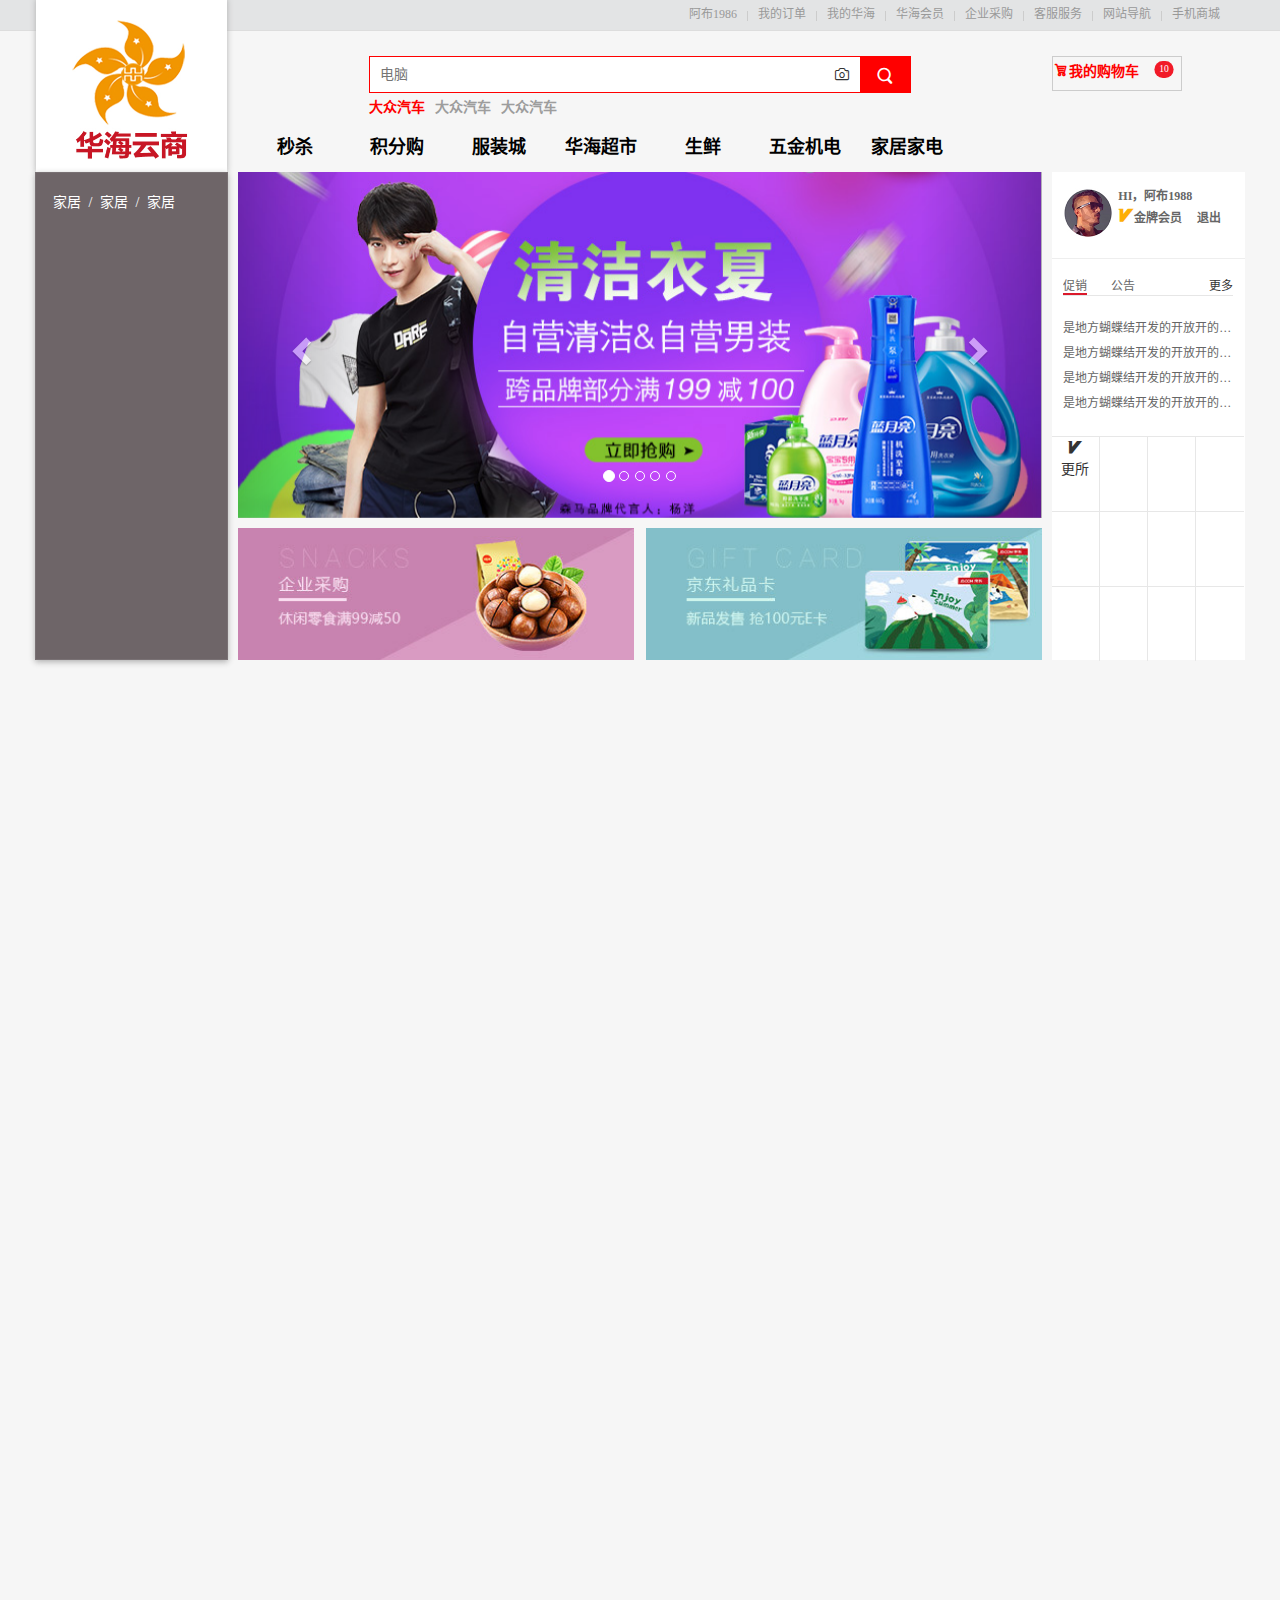
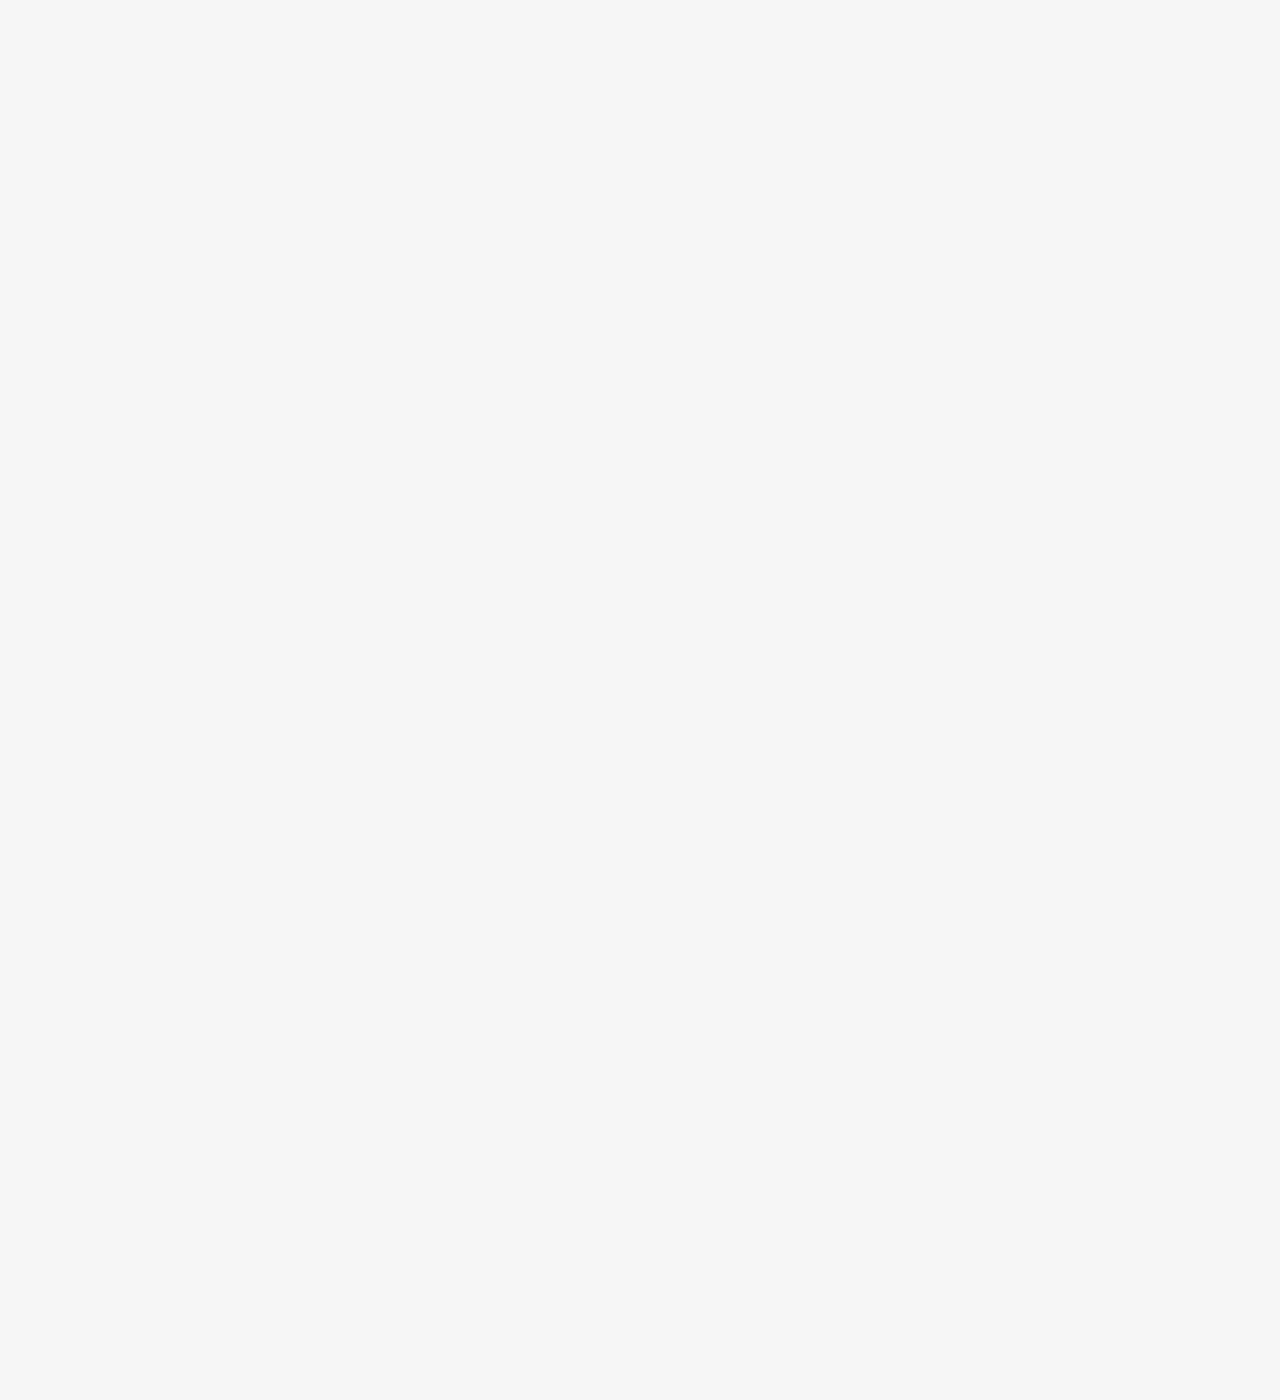
==== public/Admin/01index.html @ 86442860 "完成三分之一" ====
<!DOCTYPE html>
<html lang="zh-CN">
  <head>
    <meta charset="utf-8">
    <meta http-equiv="X-UA-Compatible" content="IE=edge">
    <meta name="viewport" content="width=device-width, initial-scale=1">
    <title>华海云商</title>
    <link href="../static/css/bootstrap.min.css" rel="stylesheet">
    <link rel="stylesheet" href="../static/css/style.css" />
    <link rel="stylesheet" type="text/css" href="../static/css/iconfont.css"/>    
    <style>
	
    </style>
  </head>
  <body style="height: 3000px;">
  	
  	<!--导航条-->
	  	<div class="nav_div">
	  		<div class="row big_outer_border">
	  			<div class="col-lg-12">
	  				<ul class="fr nav_ul">
	  					<li class="fl">阿布1986</li>
	  					<li class="nav_li fl"></li>
	  					<li class="fl">我的订单</li>
	  					<li class="nav_li fl"></li>
	  					<li class="fl">我的华海</li>
	  					<li class="nav_li fl"></li>
	  					<li class="fl">华海会员</li>
	  					<li class="nav_li fl"></li>
	  					<li class="fl">企业采购</li>
	  					<li class="nav_li fl"></li>
	  					<li class="fl">客服服务</li>
	  					<li class="nav_li fl"></li>
	  					<li class="fl">网站导航</li>
	  					<li class="nav_li fl"></li>
	  					<li class="fl">手机商城</li>
	  				</ul>
	  			</div>
	  		</div>		
  		</div>
	  	<div class="big_outer_border">	
	  		<!--logo、搜索框、购物车-->
	  		<div class="row">
	  			<!--logo-->
	  			<div class="col-lg-2">
	  				<div class="logo_div">
	  					<img src="../static/img/01_logo.jpg" width="100%" height="100%" />
	  				</div>
	  			</div>
	  			<!--搜索框-->
	  			<div class="col-lg-8">
	  				<div class="Search_box_div clean_float">
	  					<input class="fl Search_box_input clean_float" type="text" name="Search" id="" placeholder="电脑"/>
	  					<div class="Search_box_camera clean_float">
	  						 <i class="iconfont">&#xe6fc;</i>
	  					</div>
	  					<div class="fl Search_box_search clean_float">
	  						<i class="iconfont icon_weight">&#xe6af;</i>
	  					</div>
	  				</div>
	  				<ul class="Search_box_cue clean_float">
		  					<li class="fl">大众汽车</li>
		  					<li class="fl">大众汽车</li>
		  					<li class="fl">大众汽车</li>
		  				</ul>
	  				<div class="nav_link clean_float">
	  					<ul class="clean_float">
	  						<li><a href="https://www.baidu.com/" target="_blank">秒杀</a></li>
	  						<li><a href="#" target="_blank">积分购</a></li>
	  						<li><a href="#" target="_blank">服装城</a></li>
	  						<li><a href="#" target="_blank">华海超市</a></li>
	  						<li><a href="#" target="_blank">生鲜</a></li>
	  						<li><a href="#" target="_blank">五金机电</a></li>
	  						<li><a href="#" target="_blank">家居家电</a></li>
	  					</ul>
	  				</div>
	  			</div>
	  			<!--购物车-->
	  			<div class=" col-lg-2">
					<div class="Shopping_Car_box">
						<i class="iconfont icon_weight">&#xe601;</i>我的购物车<span class="badge">10</span>
					</div>  				
	  			</div>
	  		</div>
	  		<!--菜单、轮播、用户-->
	  		<div class="row">
	  			<!--左侧菜单-->
	  			<div class="col-lg-2">
	  				<div class="left_nav">
		  				<ul class="left_nav_block_ul">
								<li class="left_nav_block_li nav_block">
									<a href="" class="Trade_name">家居</a>
									<span class="cut_off_rule" style="">/</span>
									<a href="" class="Trade_name">家居</a>
									<span class="cut_off_rule" style="">/</span>
									<a href="" class="Trade_name">家居</a>
									<ul class="none_ul none_block">
										<li>1111111</li>
									</ul>
								</li>
							</ul>
	  				</div>
	  			</div>
	  			<!--轮播、广告位-->
	  			<div class="col-lg-8">
	  				<!--轮播开始-->
	  				<div id="carousel-example-generic" class="carousel slide" data-ride="carousel">
	  					<!--轮播导航-->
							<ol class="carousel-indicators">
								<li data-target="#carousel-example-generic" data-slide-to="0" class="active"></li>
								<li data-target="#carousel-example-generic" data-slide-to="1"></li>
								<li data-target="#carousel-example-generic" data-slide-to="2"></li>
								<li data-target="#carousel-example-generic" data-slide-to="3"></li>
								<li data-target="#carousel-example-generic" data-slide-to="4"></li>
							</ol>
							<!--轮播图片-->
							<div class="carousel-inner" role="listbox">
								<div class="item active">
									<img src="../static/img/slide01.jpg" width="803"/>
								</div>
								<div class="item">
									<img src="../static/img/slide02.jpg" width="803"/>
								</div>
								<div class="item">
									<img src="../static/img/slide03.jpg" width="803"/>
								</div>
								<div class="item">
									<img src="../static/img/slide04.jpg" width="803"/>
								</div>
								<div class="item">
									<img src="../static/img/slide05.jpg" width="803"/>
								</div>
							</div>
							<!--轮播箭头-->
							<a class="left carousel-control" href="#carousel-example-generic" role="button" data-slide="prev">
								<span class="glyphicon glyphicon-chevron-left"></span>
								<span class="sr-only">Previous</span>
							</a>
							<a class="right carousel-control" href="#carousel-example-generic" role="button" data-slide="next">
								<span class="glyphicon glyphicon-chevron-right"></span>
								<span class="sr-only">Next</span>
							</a>
						</div>
	  				<!--轮播结束-->
	  				<div style="padding-top: 10px;">
	  					<img src="../static/img/pic01.jpg" class="fl" width="396"/>
	  					<img src="../static/img/pic02.jpg" class="fr" width="396"/>
	  				</div>
	  				
	  			</div>
	  			<!--会员、促销公告、活动-->
	  			<div class="col-lg-2">
	  				<div class="right_nav">
	  					<!--会员-->
	  					 <div class="clean_float vip_info_div">
	  					 	<img src="../static/img/02_photo.jpg" width="50" height="50" class="fl"/>
	  					 	<div class="fr vip_info">
	  					 		<span class="vip_info_name Beyond_hide">HI，阿布1988</span>
	  					 		<div class="clean_float">
	  					 			<span><i class="iconfont vip_icon">&#xe606;</i>金牌会员</span>&nbsp;&nbsp;&nbsp;&nbsp;
	  					 			<a href="#">退出</a>
	  					 		</div>
	  					 	</div>
	  					 </div>
	  					 <hr />
	  					 <!--促销公告-->
								<div class="Notice">
								    <ul class="Notice_tab">
								        <li class="current fl Notice_tab_li">促销</li>
								        <li class="fl title02">公告</li>
								    </ul>
								    <span class="fr more">更多</span>
								    <div class="Notice_content">
								        <ul class="info" style="display:block;">
								        	<li class="Beyond_hide">是地方蝴蝶结开发的开放开的的经适房看</li>
								        	<li class="Beyond_hide">是地方蝴蝶结开发的开放开的的经适房看</li>
								        	<li class="Beyond_hide">是地方蝴蝶结开发的开放开的的经适房看</li>
								        	<li class="Beyond_hide">是地方蝴蝶结开发的开放开的的经适房看</li>
								        </ul>
								        <ul class="info">
								          <li class="Beyond_hide">啊内容诶柔佛额啊内容诶柔佛额经适房看</li>
								        	<li class="Beyond_hide">啊内容诶柔佛额啊内容诶柔佛额经适房看</li>
								        	<li class="Beyond_hide">是 的开放开的的经适房看</li>
								        	<li class="Beyond_hide">是开的的经适房看</li>
								        </ul>
								    </div>
								</div>
							<!--九宫格-->
								<ul class="clean_float">
									<li class="fl Nice_SquareP">
										<i class="iconfont">&#xe606;</i>
										<p>更所</p>
									</li>
									<li class="fl Nice_SquareP"></li>
									<li class="fl Nice_SquareP"></li>
									<li class="fl Nice_SquareP"></li>
									<li class="fl Nice_SquareP"></li>
									<li class="fl Nice_SquareP"></li>
									<li class="fl Nice_SquareP"></li>
									<li class="fl Nice_SquareP"></li>
									<li class="fl Nice_SquareP"></li>
									<li class="fl Nice_SquareP"></li>
									<li class="fl Nice_SquareP"></li>
									<li class="fl Nice_SquareP"></li>
								</ul>
	  				</div>
	  			</div>
	  		</div>
	  	</div>	
  		<script src="../static/js/jquery.min.js" type="text/javascript" charset="utf-8"></script>
  		<script type="text/javascript" src="../static/js/bootstrap.js" ></script>
  		<!--左侧导航-->
  		<script type="text/javascript">
  			$('.nav_block ').hover(function(){
					$('.none_block',this).show();
				},
				function(){
					$('.none_block',this).hide();
			})
  		</script>
  		<!--促销公告-->
  		<script>
					$(function(){
						window.onload = function()
						{
							var $li = $('.Notice_tab li');
							var $ul = $('.Notice_content ul');
										
							$li.mouseover(function(){
								var $this = $(this);
								var $t = $this.index();
								$li.removeClass("current");
								$this.addClass('current');
								$ul.css('display','none');
								$ul.eq($t).css('display','block');
							})
						}
					});
			</script>
  </body>
</html>
---- public/static/css/style.css ----
@charset "utf-8";
*{margin:0;padding:0;list-style-type:none;}
a,img{border:0;color:#000000;text-decoration: none;}
a:hover{text-decoration: none;}
body{font-family: "微软雅黑";background: #f6f6f6;}

	/*通用*/
	.big_outer_border{width: 1190px;margin: 0 auto !important; }
	.col-lg-2,.col-lg-8{padding: 0 5px;}
    .fl{float: left;}
	.fr{float: right;}
	.clean_float:after{content: ".";visibility: hidden;height: 0;display: block;clear: both;}
	.icon_weight{font-weight: 700;}
	.Beyond_hide{overflow: hidden; text-overflow: ellipsis; white-space: nowrap; display: block;}
	/*导航条*/
	.nav_div{height: 31px; width: 100%;border-bottom: 1px solid #ddd;background-color: #e3e4e5;margin-bottom: 25px;}
	.nav_div .nav_ul{padding-top: 6px;color: #999;font-size: 12px;}
	.nav_div .nav_li{overflow: hidden;line-height: 30px;width: 1px;height: 10px;margin: 5px 10px 0 10px;background-color: #ccc;}
    /*logo*/
    .logo_div{width:191px;height: 173px;position: absolute;top: -56px;left:6px;    box-shadow: 0px -1px 6px #AFAFAF;}	
    /*搜索框*/
    .Search_box_div{margin: 0 auto;height:37px; width:542px;border: 1px solid red;position: relative;}
    .Search_box_input{height:35px;width:490px;display: inline;border: 0;padding-left:10px ;}	
    .Search_box_camera{position: absolute;top:0;right:60px;line-height: 36px;}
    .Search_box_search{width:50px;height:35px;background:red;display: block;color: #fff;font-size: 24px;text-align: center;}
   	.Search_box_cue{width:542px;margin: 0 auto;margin-bottom: 10px;}
    .Search_box_cue li{padding: 5px 10px 5px 0;font-weight: 700;color: #9D9D9D;}
    .Search_box_cue li:first-child{color: red;}
    /*购物车*/
    .Shopping_Car_box{width: 130px;height: 35px;font-weight:600;color:red;border: 1px solid #CCC;line-height: 27px;position: relative;}
    .Shopping_Car_box .badge {display: inline-block;min-width: 10px;min-height: 10px;font-size: 12px;padding: 3px 6px;color: #fff;text-align: center;white-space: nowrap;vertical-align: middle;background-color:#F11A28;border-radius: 20px;line-height: 15px;position: absolute;top: 2px;right:5px;font-weight: 400;-webkit-transform: scale(0.80);}
    .Shopping_Car_box .icon_car{font-size: 26px;}
	/*tab*/
	.nav_link{width: 100%;}
	.nav_link li{font-size: 18px;float: left; font-weight: 700;color:#080808;width: 90px;text-align: center;line-height: 29px;height: 29px;margin-left: 12px;}
	.nav_link li a:hover{color: #c81623;}
	
	/*左侧导航*/
	.left_nav{width:100%;height: 488px;padding-top:16px;background: #6E6568;border: 1px solid #797174;box-shadow: 0px 2px 6px #AFAFAF; position: relative;}
	.left_nav_block_ul{font-size: 14px;padding-left: 5px;}
	.left_nav_block_li{color: #fff;padding:0 12px;line-height: 28px;height: 28px;}
	.left_nav_block_li a:hover{color: #c81623;}
	.left_nav_block_li .Trade_name{color: #fff;padding:3px 0;}
	.left_nav_block_li .cut_off_rule{color: #fff;padding:0 4px;}
	.left_nav_block_ul .none_ul{width:598px;border: 1px solid #f7f7f7;display:none; box-shadow: 2px 0 5px rgba(0,0,0,.3);height:485px; padding: 10px;background: #f7f7f7;color: #666;position: absolute;top: -1px;left: 192px;z-index: 10;}

	/*右侧导航*/
	.right_nav{width:100%;height: 488px;padding-top:16px;background: #fff;}
	.right_nav .vip_info_div{width:170px;margin: 0 auto;}
	.right_nav .vip_icon{color: #FDAE07 !important;}
	.right_nav .vip_info{font-size: 12px;font-weight:600;color:#666 ;}
	.right_nav .vip_info_name{width: 115px; }
	.right_nav .vip_info a{color: #666;}
	/*促销公告*/
	.Notice {width:170px;margin:0 auto;position: relative;}
	.Notice .more{position: absolute;right:0px;top:-1px;font-size: 12px;}
	.Notice_tab {overflow:hidden;zoom:1;font-size: 12px;border-bottom: 1px solid #e6e6e6;position: relative;line-height: 14px;}
	.Notice_tab .title02{margin-left: 12px !important;}
	.Notice_tab li {float:left;color:#666;cursor:pointer;margin-right: 12px;}
	.Notice_tab li.current {border-bottom:2px solid #db192b;}
	.Notice_content {font-size: 12px;color:#666;}
	.Notice_content ul {line-height:25px;display:none;}
	.Notice_content .info{margin: 20px 0;}
	/*九宫格*/
	.Nice_SquareP{width: 48px; height:75px;border-top:1px solid #e7e7e7;border-right:1px solid #e7e7e7;text-align: center;}
	.Nice_SquareP:nth-child(4n){border-right:none;}
---- public/static/css/iconfont.css ----
@font-face {font-family: "iconfont";
  src: url('iconfont.eot?t=1500961695842'); /* IE9*/
  src: url('iconfont.eot?t=1500961695842#iefix') format('embedded-opentype'), /* IE6-IE8 */
  url('iconfont.woff?t=1500961695842') format('woff'), /* chrome, firefox */
  url('iconfont.ttf?t=1500961695842') format('truetype'), /* chrome, firefox, opera, Safari, Android, iOS 4.2+*/
  url('iconfont.svg?t=1500961695842#iconfont') format('svg'); /* iOS 4.1- */
}

.iconfont {
  font-family:"iconfont" !important;
  font-size:16px;
  font-style:normal;
  -webkit-font-smoothing: antialiased;
  -moz-osx-font-smoothing: grayscale;
}

.icon-gouwuche:before { content: "\e601"; }

.icon-sousuo:before { content: "\e6af"; }

.icon-gengduo:before { content: "\e66f"; }

.icon-shuxian:before { content: "\e605"; }

.icon-fanhui:before { content: "\e600"; }

.icon-gengduo1:before { content: "\e602"; }

.icon-shangjiantou:before { content: "\e66c"; }

.icon-huiyuan:before { content: "\e606"; }

.icon-xiangji:before { content: "\e6fc"; }
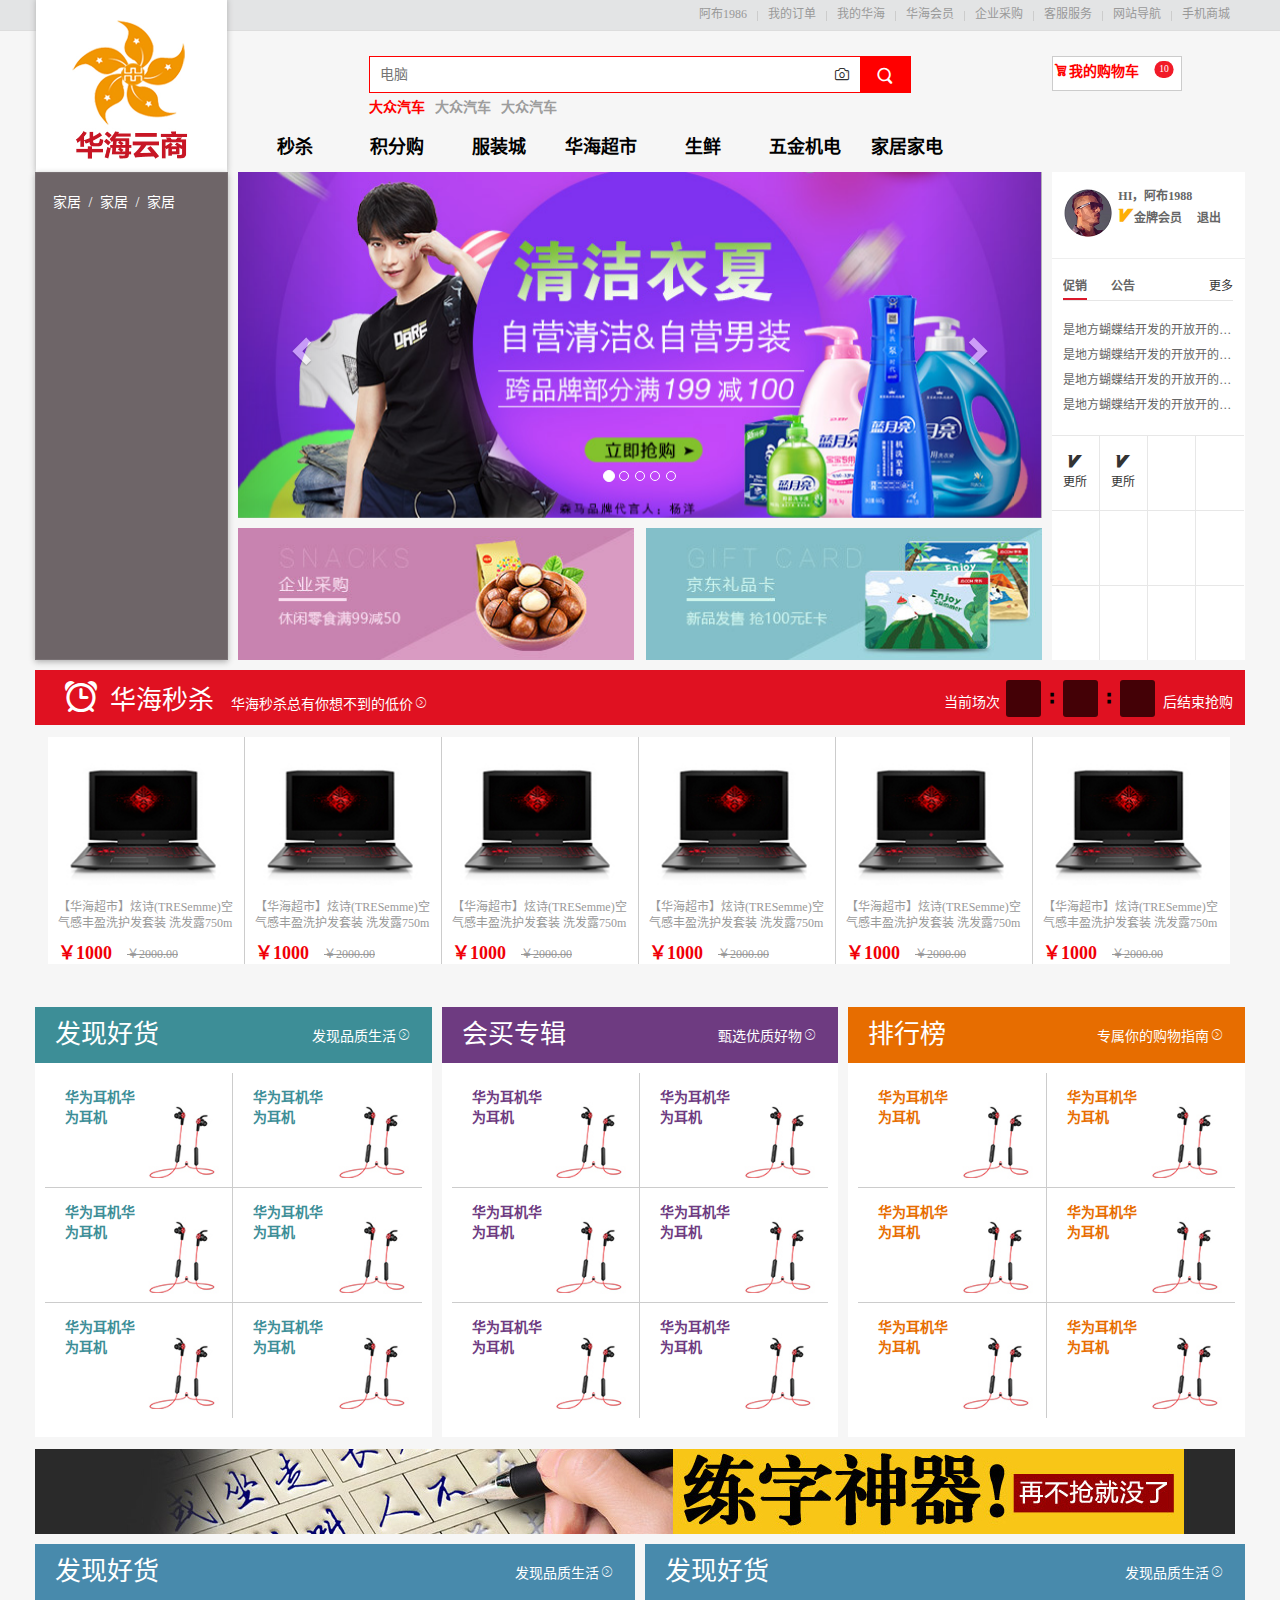
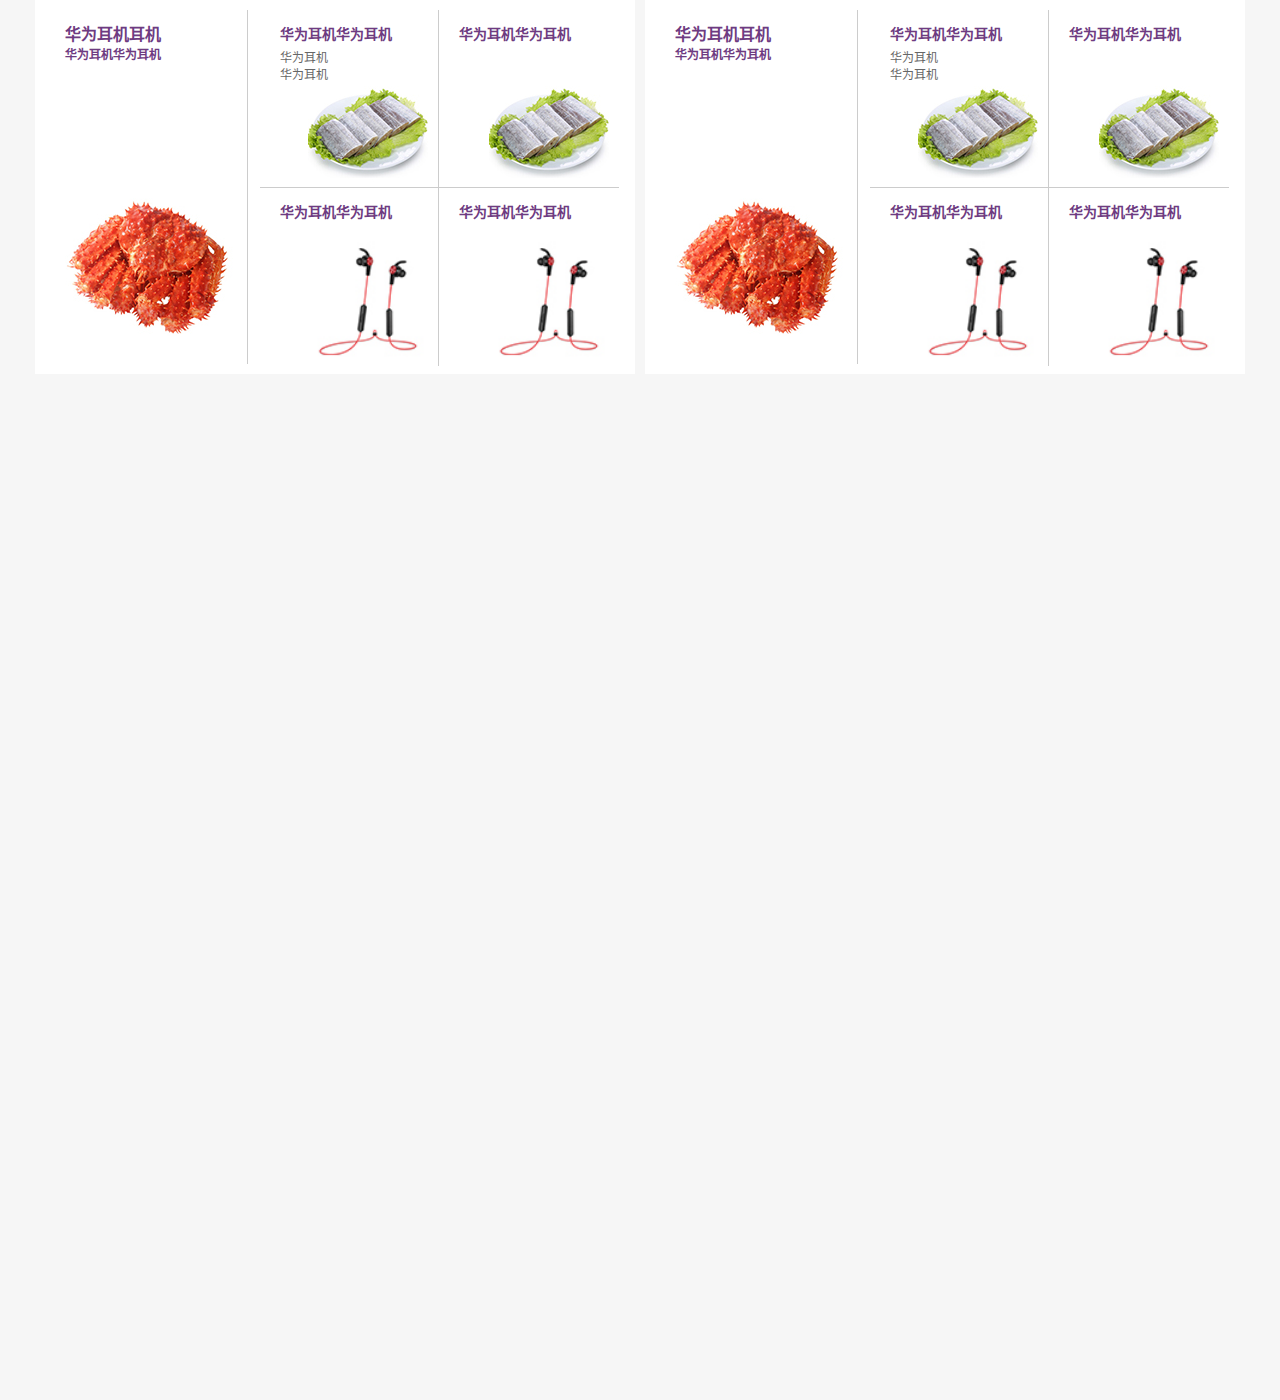
==== commit 6ab3cc20: "完成三分之二" ====
--- a/public/Admin/01index.html
+++ b/public/Admin/01index.html
@@ -1,244 +1,539 @@
 <!DOCTYPE html>
 <html lang="zh-CN">
-  <head>
-    <meta charset="utf-8">
-    <meta http-equiv="X-UA-Compatible" content="IE=edge">
-    <meta name="viewport" content="width=device-width, initial-scale=1">
-    <title>华海云商</title>
-    <link href="../static/css/bootstrap.min.css" rel="stylesheet">
-    <link rel="stylesheet" href="../static/css/style.css" />
-    <link rel="stylesheet" type="text/css" href="../static/css/iconfont.css"/>    
-    <style>
-	
-    </style>
-  </head>
-  <body style="height: 3000px;">
-  	
-  	<!--导航条-->
-	  	<div class="nav_div">
-	  		<div class="row big_outer_border">
-	  			<div class="col-lg-12">
-	  				<ul class="fr nav_ul">
-	  					<li class="fl">阿布1986</li>
-	  					<li class="nav_li fl"></li>
-	  					<li class="fl">我的订单</li>
-	  					<li class="nav_li fl"></li>
-	  					<li class="fl">我的华海</li>
-	  					<li class="nav_li fl"></li>
-	  					<li class="fl">华海会员</li>
-	  					<li class="nav_li fl"></li>
-	  					<li class="fl">企业采购</li>
-	  					<li class="nav_li fl"></li>
-	  					<li class="fl">客服服务</li>
-	  					<li class="nav_li fl"></li>
-	  					<li class="fl">网站导航</li>
-	  					<li class="nav_li fl"></li>
-	  					<li class="fl">手机商城</li>
-	  				</ul>
-	  			</div>
-	  		</div>		
-  		</div>
-	  	<div class="big_outer_border">	
-	  		<!--logo、搜索框、购物车-->
-	  		<div class="row">
-	  			<!--logo-->
-	  			<div class="col-lg-2">
-	  				<div class="logo_div">
-	  					<img src="../static/img/01_logo.jpg" width="100%" height="100%" />
-	  				</div>
-	  			</div>
-	  			<!--搜索框-->
-	  			<div class="col-lg-8">
-	  				<div class="Search_box_div clean_float">
-	  					<input class="fl Search_box_input clean_float" type="text" name="Search" id="" placeholder="电脑"/>
-	  					<div class="Search_box_camera clean_float">
-	  						 <i class="iconfont">&#xe6fc;</i>
-	  					</div>
-	  					<div class="fl Search_box_search clean_float">
-	  						<i class="iconfont icon_weight">&#xe6af;</i>
-	  					</div>
-	  				</div>
-	  				<ul class="Search_box_cue clean_float">
-		  					<li class="fl">大众汽车</li>
-		  					<li class="fl">大众汽车</li>
-		  					<li class="fl">大众汽车</li>
-		  				</ul>
-	  				<div class="nav_link clean_float">
-	  					<ul class="clean_float">
-	  						<li><a href="https://www.baidu.com/" target="_blank">秒杀</a></li>
-	  						<li><a href="#" target="_blank">积分购</a></li>
-	  						<li><a href="#" target="_blank">服装城</a></li>
-	  						<li><a href="#" target="_blank">华海超市</a></li>
-	  						<li><a href="#" target="_blank">生鲜</a></li>
-	  						<li><a href="#" target="_blank">五金机电</a></li>
-	  						<li><a href="#" target="_blank">家居家电</a></li>
-	  					</ul>
-	  				</div>
-	  			</div>
-	  			<!--购物车-->
-	  			<div class=" col-lg-2">
+
+	<head>
+		<meta charset="utf-8">
+		<meta http-equiv="X-UA-Compatible" content="IE=edge">
+		<meta name="viewport" content="width=device-width, initial-scale=1">
+		<title>华海云商</title>
+		<link href="../static/css/bootstrap.min.css" rel="stylesheet">
+		<link rel="stylesheet" href="../static/css/style.css" />
+		<link rel="stylesheet" type="text/css" href="../static/css/iconfont.css" />
+		<style>
+
+		</style>
+	</head>
+
+	<body style="height: 3000px;">
+
+		<!--导航条-->
+		<div class="nav_div">
+			<div class="row big_outer_border">
+				<div class="col-lg-12">
+					<ul class="fr nav_ul">
+						<li class="fl">阿布1986</li>
+						<li class="nav_li fl"></li>
+						<li class="fl">我的订单</li>
+						<li class="nav_li fl"></li>
+						<li class="fl">我的华海</li>
+						<li class="nav_li fl"></li>
+						<li class="fl">华海会员</li>
+						<li class="nav_li fl"></li>
+						<li class="fl">企业采购</li>
+						<li class="nav_li fl"></li>
+						<li class="fl">客服服务</li>
+						<li class="nav_li fl"></li>
+						<li class="fl">网站导航</li>
+						<li class="nav_li fl"></li>
+						<li class="fl">手机商城</li>
+					</ul>
+				</div>
+			</div>
+		</div>
+		<div class="big_outer_border">
+			<!--logo、搜索框、购物车-->
+			<div class="row">
+				<!--logo-->
+				<div class="col-lg-2">
+					<div class="logo_div">
+						<img src="../static/img/01_logo.jpg" width="100%" height="100%" />
+					</div>
+				</div>
+				<!--搜索框-->
+				<div class="col-lg-8">
+					<div class="Search_box_div clean_float">
+						<input class="fl Search_box_input clean_float" type="text" name="Search" id="" placeholder="电脑" />
+						<div class="Search_box_camera clean_float">
+							<i class="iconfont">&#xe6fc;</i>
+						</div>
+						<div class="fl Search_box_search clean_float">
+							<i class="iconfont icon_weight">&#xe6af;</i>
+						</div>
+					</div>
+					<ul class="Search_box_cue clean_float">
+						<li class="fl">大众汽车</li>
+						<li class="fl">大众汽车</li>
+						<li class="fl">大众汽车</li>
+					</ul>
+					<div class="nav_link clean_float">
+						<ul class="clean_float">
+							<li>
+								<a href="https://www.baidu.com/" target="_blank">秒杀</a>
+							</li>
+							<li>
+								<a href="#" target="_blank">积分购</a>
+							</li>
+							<li>
+								<a href="#" target="_blank">服装城</a>
+							</li>
+							<li>
+								<a href="#" target="_blank">华海超市</a>
+							</li>
+							<li>
+								<a href="#" target="_blank">生鲜</a>
+							</li>
+							<li>
+								<a href="#" target="_blank">五金机电</a>
+							</li>
+							<li>
+								<a href="#" target="_blank">家居家电</a>
+							</li>
+						</ul>
+					</div>
+				</div>
+				<!--购物车-->
+				<div class=" col-lg-2">
 					<div class="Shopping_Car_box">
-						<i class="iconfont icon_weight">&#xe601;</i>我的购物车<span class="badge">10</span>
-					</div>  				
-	  			</div>
-	  		</div>
-	  		<!--菜单、轮播、用户-->
-	  		<div class="row">
-	  			<!--左侧菜单-->
-	  			<div class="col-lg-2">
-	  				<div class="left_nav">
-		  				<ul class="left_nav_block_ul">
-								<li class="left_nav_block_li nav_block">
-									<a href="" class="Trade_name">家居</a>
-									<span class="cut_off_rule" style="">/</span>
-									<a href="" class="Trade_name">家居</a>
-									<span class="cut_off_rule" style="">/</span>
-									<a href="" class="Trade_name">家居</a>
-									<ul class="none_ul none_block">
-										<li>1111111</li>
-									</ul>
-								</li>
+						<i class="iconfont icon_weight ">&#xe601;</i>我的购物车<span class="badge">10</span>
+					</div>
+				</div>
+			</div>
+			<!--菜单、轮播、用户-->
+			<div class="row">
+				<!--左侧菜单-->
+				<div class="col-lg-2">
+					<div class="left_nav">
+						<ul class="left_nav_block_ul">
+							<li class="left_nav_block_li nav_block">
+								<a href="" class="Trade_name">家居</a>
+								<span class="cut_off_rule" style="">/</span>
+								<a href="" class="Trade_name">家居</a>
+								<span class="cut_off_rule" style="">/</span>
+								<a href="" class="Trade_name">家居</a>
+								<ul class="none_ul none_block">
+									<li>1111111</li>
+								</ul>
+							</li>
+						</ul>
+					</div>
+				</div>
+				<!--轮播、广告位-->
+				<div class="col-lg-8">
+					<!--轮播开始-->
+					<div id="carousel-example-generic" class="carousel slide" data-ride="carousel">
+						<!--轮播导航-->
+						<ol class="carousel-indicators">
+							<li data-target="#carousel-example-generic" data-slide-to="0" class="active"></li>
+							<li data-target="#carousel-example-generic" data-slide-to="1"></li>
+							<li data-target="#carousel-example-generic" data-slide-to="2"></li>
+							<li data-target="#carousel-example-generic" data-slide-to="3"></li>
+							<li data-target="#carousel-example-generic" data-slide-to="4"></li>
+						</ol>
+						<!--轮播图片-->
+						<div class="carousel-inner" role="listbox">
+							<div class="item active">
+								<img src="../static/img/slide01.jpg" width="803" />
+							</div>
+							<div class="item">
+								<img src="../static/img/slide02.jpg" width="803" />
+							</div>
+							<div class="item">
+								<img src="../static/img/slide03.jpg" width="803" />
+							</div>
+							<div class="item">
+								<img src="../static/img/slide04.jpg" width="803" />
+							</div>
+							<div class="item">
+								<img src="../static/img/slide05.jpg" width="803" />
+							</div>
+						</div>
+						<!--轮播箭头-->
+						<a class="left carousel-control" href="#carousel-example-generic" role="button" data-slide="prev">
+							<span class="glyphicon glyphicon-chevron-left"></span>
+							<span class="sr-only">Previous</span>
+						</a>
+						<a class="right carousel-control" href="#carousel-example-generic" role="button" data-slide="next">
+							<span class="glyphicon glyphicon-chevron-right"></span>
+							<span class="sr-only">Next</span>
+						</a>
+					</div>
+					<!--轮播结束-->
+					<div style="padding-top: 10px;">
+						<img src="../static/img/pic01.jpg" class="fl" width="396" />
+						<img src="../static/img/pic02.jpg" class="fr" width="396" />
+					</div>
+
+				</div>
+				<!--会员、促销公告、活动-->
+				<div class="col-lg-2">
+					<div class="right_nav">
+						<!--会员-->
+						<div class="clean_float vip_info_div">
+							<img src="../static/img/02_photo.jpg" width="50" height="50" class="fl" />
+							<div class="fr vip_info">
+								<span class="vip_info_name Beyond_hide">HI，阿布1988</span>
+								<div class="clean_float">
+									<span><i class="iconfont vip_icon">&#xe606;</i>金牌会员</span>&nbsp;&nbsp;&nbsp;&nbsp;
+									<a href="#">退出</a>
+								</div>
+							</div>
+						</div>
+						<hr />
+						<!--促销公告-->
+						<div class="Notice">
+							<ul class="Notice_tab">
+								<li class="current fl Notice_tab_li">促销</li>
+								<li class="fl title02">公告</li>
 							</ul>
-	  				</div>
-	  			</div>
-	  			<!--轮播、广告位-->
-	  			<div class="col-lg-8">
-	  				<!--轮播开始-->
-	  				<div id="carousel-example-generic" class="carousel slide" data-ride="carousel">
-	  					<!--轮播导航-->
-							<ol class="carousel-indicators">
-								<li data-target="#carousel-example-generic" data-slide-to="0" class="active"></li>
-								<li data-target="#carousel-example-generic" data-slide-to="1"></li>
-								<li data-target="#carousel-example-generic" data-slide-to="2"></li>
-								<li data-target="#carousel-example-generic" data-slide-to="3"></li>
-								<li data-target="#carousel-example-generic" data-slide-to="4"></li>
-							</ol>
-							<!--轮播图片-->
-							<div class="carousel-inner" role="listbox">
-								<div class="item active">
-									<img src="../static/img/slide01.jpg" width="803"/>
-								</div>
-								<div class="item">
-									<img src="../static/img/slide02.jpg" width="803"/>
-								</div>
-								<div class="item">
-									<img src="../static/img/slide03.jpg" width="803"/>
-								</div>
-								<div class="item">
-									<img src="../static/img/slide04.jpg" width="803"/>
-								</div>
-								<div class="item">
-									<img src="../static/img/slide05.jpg" width="803"/>
-								</div>
-							</div>
-							<!--轮播箭头-->
-							<a class="left carousel-control" href="#carousel-example-generic" role="button" data-slide="prev">
-								<span class="glyphicon glyphicon-chevron-left"></span>
-								<span class="sr-only">Previous</span>
-							</a>
-							<a class="right carousel-control" href="#carousel-example-generic" role="button" data-slide="next">
-								<span class="glyphicon glyphicon-chevron-right"></span>
-								<span class="sr-only">Next</span>
-							</a>
-						</div>
-	  				<!--轮播结束-->
-	  				<div style="padding-top: 10px;">
-	  					<img src="../static/img/pic01.jpg" class="fl" width="396"/>
-	  					<img src="../static/img/pic02.jpg" class="fr" width="396"/>
-	  				</div>
-	  				
-	  			</div>
-	  			<!--会员、促销公告、活动-->
-	  			<div class="col-lg-2">
-	  				<div class="right_nav">
-	  					<!--会员-->
-	  					 <div class="clean_float vip_info_div">
-	  					 	<img src="../static/img/02_photo.jpg" width="50" height="50" class="fl"/>
-	  					 	<div class="fr vip_info">
-	  					 		<span class="vip_info_name Beyond_hide">HI，阿布1988</span>
-	  					 		<div class="clean_float">
-	  					 			<span><i class="iconfont vip_icon">&#xe606;</i>金牌会员</span>&nbsp;&nbsp;&nbsp;&nbsp;
-	  					 			<a href="#">退出</a>
-	  					 		</div>
-	  					 	</div>
-	  					 </div>
-	  					 <hr />
-	  					 <!--促销公告-->
-								<div class="Notice">
-								    <ul class="Notice_tab">
-								        <li class="current fl Notice_tab_li">促销</li>
-								        <li class="fl title02">公告</li>
-								    </ul>
-								    <span class="fr more">更多</span>
-								    <div class="Notice_content">
-								        <ul class="info" style="display:block;">
-								        	<li class="Beyond_hide">是地方蝴蝶结开发的开放开的的经适房看</li>
-								        	<li class="Beyond_hide">是地方蝴蝶结开发的开放开的的经适房看</li>
-								        	<li class="Beyond_hide">是地方蝴蝶结开发的开放开的的经适房看</li>
-								        	<li class="Beyond_hide">是地方蝴蝶结开发的开放开的的经适房看</li>
-								        </ul>
-								        <ul class="info">
-								          <li class="Beyond_hide">啊内容诶柔佛额啊内容诶柔佛额经适房看</li>
-								        	<li class="Beyond_hide">啊内容诶柔佛额啊内容诶柔佛额经适房看</li>
-								        	<li class="Beyond_hide">是 的开放开的的经适房看</li>
-								        	<li class="Beyond_hide">是开的的经适房看</li>
-								        </ul>
-								    </div>
-								</div>
-							<!--九宫格-->
-								<ul class="clean_float">
-									<li class="fl Nice_SquareP">
-										<i class="iconfont">&#xe606;</i>
-										<p>更所</p>
-									</li>
-									<li class="fl Nice_SquareP"></li>
-									<li class="fl Nice_SquareP"></li>
-									<li class="fl Nice_SquareP"></li>
-									<li class="fl Nice_SquareP"></li>
-									<li class="fl Nice_SquareP"></li>
-									<li class="fl Nice_SquareP"></li>
-									<li class="fl Nice_SquareP"></li>
-									<li class="fl Nice_SquareP"></li>
-									<li class="fl Nice_SquareP"></li>
-									<li class="fl Nice_SquareP"></li>
-									<li class="fl Nice_SquareP"></li>
+							<span class="fr more">更多</span>
+							<div class="Notice_content">
+								<ul class="info" style="display:block;">
+									<li class="Beyond_hide">是地方蝴蝶结开发的开放开的的经适房看</li>
+									<li class="Beyond_hide">是地方蝴蝶结开发的开放开的的经适房看</li>
+									<li class="Beyond_hide">是地方蝴蝶结开发的开放开的的经适房看</li>
+									<li class="Beyond_hide">是地方蝴蝶结开发的开放开的的经适房看</li>
 								</ul>
-	  				</div>
-	  			</div>
-	  		</div>
-	  	</div>	
-  		<script src="../static/js/jquery.min.js" type="text/javascript" charset="utf-8"></script>
-  		<script type="text/javascript" src="../static/js/bootstrap.js" ></script>
-  		<!--左侧导航-->
-  		<script type="text/javascript">
-  			$('.nav_block ').hover(function(){
-					$('.none_block',this).show();
+								<ul class="info">
+									<li class="Beyond_hide">啊内容诶柔佛额啊内容诶柔佛额经适房看</li>
+									<li class="Beyond_hide">啊内容诶柔佛额啊内容诶柔佛额经适房看</li>
+									<li class="Beyond_hide">是 的开放开的的经适房看</li>
+									<li class="Beyond_hide">是开的的经适房看</li>
+								</ul>
+							</div>
+						</div>
+						<!--九宫格-->
+						<ul class="clean_float">
+							<li class="fl Nice_SquareP">
+								<i class="iconfont">&#xe606;</i>
+								<p style="font-size: 12px;">更所</p>
+							</li>
+							<li class="fl Nice_SquareP">
+								<i class="iconfont">&#xe606;</i>
+								<p style="font-size: 12px;">更所</p>
+							</li>
+							<li class="fl Nice_SquareP"></li>
+							<li class="fl Nice_SquareP"></li>
+							<li class="fl Nice_SquareP"></li>
+							<li class="fl Nice_SquareP"></li>
+							<li class="fl Nice_SquareP"></li>
+							<li class="fl Nice_SquareP"></li>
+							<li class="fl Nice_SquareP"></li>
+							<li class="fl Nice_SquareP"></li>
+							<li class="fl Nice_SquareP"></li>
+							<li class="fl Nice_SquareP"></li>
+						</ul>
+					</div>
+				</div>
+			</div>
+			<!--华海秒杀-->
+			<div class="row">
+				<div class="col-lg-12">
+					<!--华海秒杀导航条-->
+					<div class="Seckill_title_div clean_float">
+						<div class="clean_float fl div">
+							<i class="iconfont Seckill_title_icon">&#xe661;</i>
+							<span class="Seckill_title_font">华海秒杀</span>
+							<span class="Seckill_title_content">
+		  						华海秒杀总有你想不到的低价<i class="iconfont">&#xe66f;</i>
+		  					</span>
+						</div>
+						<div class="Seckill_title_time_div fr">
+							<div class="font">当前场次</div>
+							<div class="Seckill_title_time">
+								<div class="Seckill_hour Seckill_title_time_common01"></div>
+								<i class="iconfont fl Seckill_title_time_common02">&#xe8d6;</i>
+								<div class="Seckill_minute Seckill_title_time_common01"></div>
+								<i class="iconfont fl Seckill_title_time_common02 ">&#xe8d6;</i>
+								<div class="Seckill_seconds Seckill_title_time_common01"></div>
+							</div>
+							<div class="font">后结束抢购</div>
+						</div>
+					</div>
+					<!--华海秒杀内容-->
+					<div class="Seckill_content">
+						<div class="product_div fl">
+							<img src="../static/img/pic03.jpg" width="100%" />
+							<p class="product_div_name">【华海超市】炫诗(TRESemme)空气感丰盈洗护发套装 洗发露750ml+润发乳400ml送洗发露50mlx2+润发乳50mlx2</p>
+							<div class="clean_float">
+								<div class="fl Price_new">￥1000</div>
+								<div class="fl Price_old">￥2000.00</div>
+							</div>
+						</div>
+						<div class="product_div fl">
+							<img src="../static/img/pic03.jpg" width="100%" />
+							<p class="product_div_name">【华海超市】炫诗(TRESemme)空气感丰盈洗护发套装 洗发露750ml+润发乳400ml送洗发露50mlx2+润发乳50mlx2</p>
+							<div class="clean_float">
+								<div class="fl Price_new">￥1000</div>
+								<div class="fl Price_old">￥2000.00</div>
+							</div>
+						</div>
+						<div class="product_div fl">
+							<img src="../static/img/pic03.jpg" width="100%" />
+							<p class="product_div_name">【华海超市】炫诗(TRESemme)空气感丰盈洗护发套装 洗发露750ml+润发乳400ml送洗发露50mlx2+润发乳50mlx2</p>
+							<div class="clean_float">
+								<div class="fl Price_new">￥1000</div>
+								<div class="fl Price_old">￥2000.00</div>
+							</div>
+						</div>
+						<div class="product_div fl">
+							<img src="../static/img/pic03.jpg" width="100%" />
+							<p class="product_div_name">【华海超市】炫诗(TRESemme)空气感丰盈洗护发套装 洗发露750ml+润发乳400ml送洗发露50mlx2+润发乳50mlx2</p>
+							<div class="clean_float">
+								<div class="fl Price_new">￥1000</div>
+								<div class="fl Price_old">￥2000.00</div>
+							</div>
+						</div>
+						<div class="product_div fl">
+							<img src="../static/img/pic03.jpg" width="100%" />
+							<p class="product_div_name">【华海超市】炫诗(TRESemme)空气感丰盈洗护发套装 洗发露750ml+润发乳400ml送洗发露50mlx2+润发乳50mlx2</p>
+							<div class="clean_float">
+								<div class="fl Price_new">￥1000</div>
+								<div class="fl Price_old">￥2000.00</div>
+							</div>
+						</div>
+						<div class="product_div fl">
+							<img src="../static/img/pic03.jpg" width="100%" />
+							<p class="product_div_name">【华海超市】炫诗(TRESemme)空气感丰盈洗护发套装 洗发露750ml+润发乳400ml送洗发露50mlx2+润发乳50mlx2</p>
+							<div class="clean_float">
+								<div class="fl Price_new">￥1000</div>
+								<div class="fl Price_old">￥2000.00</div>
+							</div>
+						</div>
+					</div>
+				</div>
+			</div>
+			<!--发现好货、会买专辑、排行榜-->
+			<div class="row">
+				<!--发现好货-->
+				<div class="col-lg-4">
+					<div class="Small_module_div">
+						<div class="Small_module_div_title background01">
+							<span class="Seckill_title_font">发现好货</span>
+							<span class="Seckill_title_content fr">发现品质生活<i class="iconfont">&#xe66f;</i></span>
+						</div>
+						<div class="Small_module_div_content ">
+							<div class="Small_module_div_content_info fl">
+								<p class="name_common name_color01">华为耳机华为耳机</p>
+								<img src="../static/img/pic04.jpg" />
+							</div>
+							<div class="Small_module_div_content_info fl">
+								<p class="name_common name_color01">华为耳机华为耳机</p>
+								<img src="../static/img/pic04.jpg" />
+							</div>
+							<div class="Small_module_div_content_info fl">
+								<p class="name_common name_color01">华为耳机华为耳机</p>
+								<img src="../static/img/pic04.jpg" />
+							</div>
+							<div class="Small_module_div_content_info fl">
+								<p class="name_common name_color01">华为耳机华为耳机</p>
+								<img src="../static/img/pic04.jpg" />
+							</div>
+							<div class="Small_module_div_content_info fl">
+								<p class="name_common name_color01">华为耳机华为耳机</p>
+								<img src="../static/img/pic04.jpg" />
+							</div>
+							<div class="Small_module_div_content_info fl">
+								<p class="name_common name_color01">华为耳机华为耳机</p>
+								<img src="../static/img/pic04.jpg" />
+							</div>
+						</div>
+					</div>
+				</div>
+				<!--会买专辑-->
+				<div class="col-lg-4">
+					<div class="Small_module_div">
+						<div class="Small_module_div_title background02">
+							<span class="Seckill_title_font">会买专辑</span>
+							<span class="Seckill_title_content fr">甄选优质好物<i class="iconfont">&#xe66f;</i></span>
+						</div>
+						<div class="Small_module_div_content ">
+							<div class="Small_module_div_content_info fl">
+								<p class="name_common name_color02">华为耳机华为耳机</p>
+								<img src="../static/img/pic04.jpg" />
+							</div>
+							<div class="Small_module_div_content_info fl">
+								<p class="name_common name_color02">华为耳机华为耳机</p>
+								<img src="../static/img/pic04.jpg" />
+							</div>
+							<div class="Small_module_div_content_info fl">
+								<p class="name_common name_color02">华为耳机华为耳机</p>
+								<img src="../static/img/pic04.jpg" />
+							</div>
+							<div class="Small_module_div_content_info fl">
+								<p class="name_common name_color02">华为耳机华为耳机</p>
+								<img src="../static/img/pic04.jpg" />
+							</div>
+							<div class="Small_module_div_content_info fl">
+								<p class="name_common name_color02">华为耳机华为耳机</p>
+								<img src="../static/img/pic04.jpg" />
+							</div>
+							<div class="Small_module_div_content_info fl">
+								<p class="name_common name_color02">华为耳机华为耳机</p>
+								<img src="../static/img/pic04.jpg" />
+							</div>
+						</div>
+					</div>
+				</div>
+				<!--排行榜-->
+				<div class="col-lg-4">
+					<div class="Small_module_div">
+						<div class="Small_module_div_title background03">
+							<span class="Seckill_title_font">排行榜</span>
+							<span class="Seckill_title_content fr">专属你的购物指南<i class="iconfont">&#xe66f;</i></span>
+						</div>
+						<div class="Small_module_div_content ">
+							<div class="Small_module_div_content_info fl">
+								<p class="name_common name_color03">华为耳机华为耳机</p>
+								<img src="../static/img/pic04.jpg" />
+							</div>
+							<div class="Small_module_div_content_info fl">
+								<p class="name_common name_color03">华为耳机华为耳机</p>
+								<img src="../static/img/pic04.jpg" />
+							</div>
+							<div class="Small_module_div_content_info fl">
+								<p class="name_common name_color03">华为耳机华为耳机</p>
+								<img src="../static/img/pic04.jpg" />
+							</div>
+							<div class="Small_module_div_content_info fl">
+								<p class="name_common name_color03">华为耳机华为耳机</p>
+								<img src="../static/img/pic04.jpg" />
+							</div>
+							<div class="Small_module_div_content_info fl">
+								<p class="name_common name_color03">华为耳机华为耳机</p>
+								<img src="../static/img/pic04.jpg" />
+							</div>
+							<div class="Small_module_div_content_info fl">
+								<p class="name_common name_color03">华为耳机华为耳机</p>
+								<img src="../static/img/pic04.jpg" />
+							</div>
+						</div>
+					</div>
+				</div>
+			</div>
+			<!--banner-->
+			<div class="row">
+				<div class="col-lg-12">
+					<img src="../static/img/pic05.jpg" style="margin:0 auto 10px auto;" />
+				</div>
+			</div>
+			<!--海鲜、农贸-->
+			<div class="row">
+				<div class="col-lg-6">
+					<div class="Small_module_div">
+						<div class="Small_module_div_title background04">
+							<span class="Seckill_title_font">发现好货</span>
+							<span class="Seckill_title_content fr">发现品质生活<i class="iconfont">&#xe66f;</i></span>
+						</div>
+						<div class="Small_module_div_content  ">
+							<div class="fl Small_module_div_content_info02_big">
+								<p class="name_common01 name_color02">华为耳机耳机</p>
+								<p class="name_common02 name_color02">华为耳机华为耳机</p>
+								<img src="../static/img/pic06.jpg" class="img" />
+							</div>
+							<div class=" fl Small_module_div_content02">
+								<div class="Small_module_div_content_info02 fl">
+									<p class="name_common name_color02">华为耳机华为耳机</p>
+									<p class="name_small" style="">华为耳机华为耳机</p>
+									<img src="../static/img/pic07.jpg" />
+								</div>
+								<div class="Small_module_div_content_info02 fl">
+									<p class="name_common name_color02">华为耳机华为耳机</p>
+									<img src="../static/img/pic07.jpg" />
+								</div>
+								<div class="Small_module_div_content_info02 fl">
+									<p class="name_common name_color02">华为耳机华为耳机</p>
+									<img src="../static/img/pic04.jpg" />
+								</div>
+								<div class="Small_module_div_content_info02 fl">
+									<p class="name_common name_color02">华为耳机华为耳机</p>
+									<img src="../static/img/pic04.jpg" />
+								</div>
+							</div>
+						</div>
+					</div>
+
+				</div>
+				<div class="col-lg-6">
+					<div class="Small_module_div">
+						<div class="Small_module_div_title background04">
+							<span class="Seckill_title_font">发现好货</span>
+							<span class="Seckill_title_content fr">发现品质生活<i class="iconfont">&#xe66f;</i></span>
+						</div>
+						<div class="Small_module_div_content  ">
+							<div class="fl Small_module_div_content_info02_big">
+								<p class="name_common01 name_color02">华为耳机耳机</p>
+								<p class="name_common02 name_color02">华为耳机华为耳机</p>
+								<img src="../static/img/pic06.jpg" class="img" />
+							</div>
+							<div class=" fl Small_module_div_content02">
+								<div class="Small_module_div_content_info02 fl">
+									<p class="name_common name_color02">华为耳机华为耳机</p>
+									<p class="name_small" style="">华为耳机华为耳机</p>
+									<img src="../static/img/pic07.jpg" />
+								</div>
+								<div class="Small_module_div_content_info02 fl">
+									<p class="name_common name_color02">华为耳机华为耳机</p>
+									<img src="../static/img/pic07.jpg" />
+								</div>
+								<div class="Small_module_div_content_info02 fl">
+									<p class="name_common name_color02">华为耳机华为耳机</p>
+									<img src="../static/img/pic04.jpg" />
+								</div>
+								<div class="Small_module_div_content_info02 fl">
+									<p class="name_common name_color02">华为耳机华为耳机</p>
+									<img src="../static/img/pic04.jpg" />
+								</div>
+							</div>
+						</div>
+					</div>
+
+				</div>
+			</div>
+
+		</div>
+
+		<script src="../static/js/jquery.min.js" type="text/javascript" charset="utf-8"></script>
+		<script type="text/javascript" src="../static/js/bootstrap.js"></script>
+		<!--左侧导航-->
+		<script type="text/javascript">
+			$('.nav_block ').hover(function() {
+					$('.none_block', this).show();
 				},
-				function(){
-					$('.none_block',this).hide();
-			})
-  		</script>
-  		<!--促销公告-->
-  		<script>
-					$(function(){
-						window.onload = function()
-						{
-							var $li = $('.Notice_tab li');
-							var $ul = $('.Notice_content ul');
-										
-							$li.mouseover(function(){
-								var $this = $(this);
-								var $t = $this.index();
-								$li.removeClass("current");
-								$this.addClass('current');
-								$ul.css('display','none');
-								$ul.eq($t).css('display','block');
-							})
-						}
-					});
-			</script>
-  </body>
-</html>
-
-
-
+				function() {
+					$('.none_block', this).hide();
+				})
+		</script>
+		<!--促销公告-->
+		<script>
+			$(function() {
+				window.onload = function() {
+					var $li = $('.Notice_tab li');
+					var $ul = $('.Notice_content ul');
+					$li.mouseover(function() {
+						var $this = $(this);
+						var $t = $this.index();
+						$li.removeClass("current");
+						$this.addClass('current');
+						$ul.css('display', 'none');
+						$ul.eq($t).css('display', 'block');
+					})
+				}
+			});
+		</script>
+		<!--倒计时-->
+		<script>
+			var starttime = new Date("2017/07/27");
+			setInterval(function() {
+				var nowtime = new Date();
+				var time = starttime - nowtime;
+				var hour = parseInt(time / 1000 / 60 / 60 % 24);
+				var minute = parseInt(time / 1000 / 60 % 60);
+				var seconds = parseInt(time / 1000 % 60);
+				$(".Seckill_hour").html(hour);
+				$(".Seckill_minute").html(minute);
+				$(".Seckill_seconds").html(seconds);
+			}, 1000);
+		</script>
+	</body>
+
+</html>--- a/public/static/css/style.css
+++ b/public/static/css/style.css
@@ -1,68 +1,708 @@
 @charset "utf-8";
-*{margin:0;padding:0;list-style-type:none;}
-a,img{border:0;color:#000000;text-decoration: none;}
-a:hover{text-decoration: none;}
-body{font-family: "微软雅黑";background: #f6f6f6;}
-
-	/*通用*/
-	.big_outer_border{width: 1190px;margin: 0 auto !important; }
-	.col-lg-2,.col-lg-8{padding: 0 5px;}
-    .fl{float: left;}
-	.fr{float: right;}
-	.clean_float:after{content: ".";visibility: hidden;height: 0;display: block;clear: both;}
-	.icon_weight{font-weight: 700;}
-	.Beyond_hide{overflow: hidden; text-overflow: ellipsis; white-space: nowrap; display: block;}
-	/*导航条*/
-	.nav_div{height: 31px; width: 100%;border-bottom: 1px solid #ddd;background-color: #e3e4e5;margin-bottom: 25px;}
-	.nav_div .nav_ul{padding-top: 6px;color: #999;font-size: 12px;}
-	.nav_div .nav_li{overflow: hidden;line-height: 30px;width: 1px;height: 10px;margin: 5px 10px 0 10px;background-color: #ccc;}
-    /*logo*/
-    .logo_div{width:191px;height: 173px;position: absolute;top: -56px;left:6px;    box-shadow: 0px -1px 6px #AFAFAF;}	
-    /*搜索框*/
-    .Search_box_div{margin: 0 auto;height:37px; width:542px;border: 1px solid red;position: relative;}
-    .Search_box_input{height:35px;width:490px;display: inline;border: 0;padding-left:10px ;}	
-    .Search_box_camera{position: absolute;top:0;right:60px;line-height: 36px;}
-    .Search_box_search{width:50px;height:35px;background:red;display: block;color: #fff;font-size: 24px;text-align: center;}
-   	.Search_box_cue{width:542px;margin: 0 auto;margin-bottom: 10px;}
-    .Search_box_cue li{padding: 5px 10px 5px 0;font-weight: 700;color: #9D9D9D;}
-    .Search_box_cue li:first-child{color: red;}
-    /*购物车*/
-    .Shopping_Car_box{width: 130px;height: 35px;font-weight:600;color:red;border: 1px solid #CCC;line-height: 27px;position: relative;}
-    .Shopping_Car_box .badge {display: inline-block;min-width: 10px;min-height: 10px;font-size: 12px;padding: 3px 6px;color: #fff;text-align: center;white-space: nowrap;vertical-align: middle;background-color:#F11A28;border-radius: 20px;line-height: 15px;position: absolute;top: 2px;right:5px;font-weight: 400;-webkit-transform: scale(0.80);}
-    .Shopping_Car_box .icon_car{font-size: 26px;}
-	/*tab*/
-	.nav_link{width: 100%;}
-	.nav_link li{font-size: 18px;float: left; font-weight: 700;color:#080808;width: 90px;text-align: center;line-height: 29px;height: 29px;margin-left: 12px;}
-	.nav_link li a:hover{color: #c81623;}
-	
-	/*左侧导航*/
-	.left_nav{width:100%;height: 488px;padding-top:16px;background: #6E6568;border: 1px solid #797174;box-shadow: 0px 2px 6px #AFAFAF; position: relative;}
-	.left_nav_block_ul{font-size: 14px;padding-left: 5px;}
-	.left_nav_block_li{color: #fff;padding:0 12px;line-height: 28px;height: 28px;}
-	.left_nav_block_li a:hover{color: #c81623;}
-	.left_nav_block_li .Trade_name{color: #fff;padding:3px 0;}
-	.left_nav_block_li .cut_off_rule{color: #fff;padding:0 4px;}
-	.left_nav_block_ul .none_ul{width:598px;border: 1px solid #f7f7f7;display:none; box-shadow: 2px 0 5px rgba(0,0,0,.3);height:485px; padding: 10px;background: #f7f7f7;color: #666;position: absolute;top: -1px;left: 192px;z-index: 10;}
-
-	/*右侧导航*/
-	.right_nav{width:100%;height: 488px;padding-top:16px;background: #fff;}
-	.right_nav .vip_info_div{width:170px;margin: 0 auto;}
-	.right_nav .vip_icon{color: #FDAE07 !important;}
-	.right_nav .vip_info{font-size: 12px;font-weight:600;color:#666 ;}
-	.right_nav .vip_info_name{width: 115px; }
-	.right_nav .vip_info a{color: #666;}
-	/*促销公告*/
-	.Notice {width:170px;margin:0 auto;position: relative;}
-	.Notice .more{position: absolute;right:0px;top:-1px;font-size: 12px;}
-	.Notice_tab {overflow:hidden;zoom:1;font-size: 12px;border-bottom: 1px solid #e6e6e6;position: relative;line-height: 14px;}
-	.Notice_tab .title02{margin-left: 12px !important;}
-	.Notice_tab li {float:left;color:#666;cursor:pointer;margin-right: 12px;}
-	.Notice_tab li.current {border-bottom:2px solid #db192b;}
-	.Notice_content {font-size: 12px;color:#666;}
-	.Notice_content ul {line-height:25px;display:none;}
-	.Notice_content .info{margin: 20px 0;}
-	/*九宫格*/
-	.Nice_SquareP{width: 48px; height:75px;border-top:1px solid #e7e7e7;border-right:1px solid #e7e7e7;text-align: center;}
-	.Nice_SquareP:nth-child(4n){border-right:none;}
-	
-	
+* {
+	margin: 0;
+	padding: 0;
+	list-style-type: none;
+}
+
+a,
+img {
+	border: 0;
+	color: #000000;
+	text-decoration: none;
+}
+
+a:hover {
+	text-decoration: none;
+}
+
+body {
+	font-family: "微软雅黑";
+	background: #f6f6f6;
+}
+
+
+/*通用*/
+
+.big_outer_border {
+	width: 1190px;
+	margin: 0 auto !important;
+}
+
+.col-lg-2,
+.col-lg-8,
+.col-lg-12,
+.col-lg-4,
+.col-lg-6 {
+	padding: 0 5px;
+}
+
+.fl {
+	float: left;
+}
+
+.fr {
+	float: right;
+}
+
+.clean_float:after {
+	content: ".";
+	visibility: hidden;
+	height: 0;
+	display: block;
+	clear: both;
+}
+
+.icon_weight {
+	font-weight: 700;
+}
+
+.Beyond_hide {
+	overflow: hidden;
+	text-overflow: ellipsis;
+	white-space: nowrap;
+	display: block;
+}
+
+
+/*导航条*/
+
+.nav_div {
+	height: 31px;
+	width: 100%;
+	border-bottom: 1px solid #ddd;
+	background-color: #e3e4e5;
+	margin-bottom: 25px;
+}
+
+.nav_div .nav_ul {
+	padding-top: 6px;
+	color: #999;
+	font-size: 12px;
+}
+
+.nav_div .nav_li {
+	overflow: hidden;
+	line-height: 30px;
+	width: 1px;
+	height: 10px;
+	margin: 5px 10px 0 10px;
+	background-color: #ccc;
+}
+
+
+/*logo*/
+
+.logo_div {
+	width: 191px;
+	height: 173px;
+	position: absolute;
+	top: -56px;
+	left: 6px;
+	box-shadow: 0px -1px 6px #AFAFAF;
+}
+
+
+/*搜索框*/
+
+.Search_box_div {
+	margin: 0 auto;
+	height: 37px;
+	width: 542px;
+	border: 1px solid red;
+	position: relative;
+}
+
+.Search_box_input {
+	height: 35px;
+	width: 490px;
+	display: inline;
+	border: 0;
+	padding-left: 10px;
+}
+
+.Search_box_camera {
+	position: absolute;
+	top: 0;
+	right: 60px;
+	line-height: 36px;
+}
+
+.Search_box_search {
+	width: 50px;
+	height: 35px;
+	background: red;
+	display: block;
+	color: #fff;
+	font-size: 24px;
+	text-align: center;
+}
+
+.Search_box_cue {
+	width: 542px;
+	margin: 0 auto;
+	margin-bottom: 10px;
+}
+
+.Search_box_cue li {
+	padding: 5px 10px 5px 0;
+	font-weight: 700;
+	color: #9D9D9D;
+}
+
+.Search_box_cue li:first-child {
+	color: red;
+}
+
+
+/*购物车*/
+
+.Shopping_Car_box {
+	background: #fff;
+	width: 130px;
+	height: 35px;
+	font-weight: 600;
+	color: red;
+	border: 1px solid #CCC;
+	line-height: 27px;
+	position: relative;
+}
+
+.Shopping_Car_box .badge {
+	display: inline-block;
+	min-width: 10px;
+	min-height: 10px;
+	font-size: 12px;
+	padding: 3px 6px;
+	color: #fff;
+	text-align: center;
+	white-space: nowrap;
+	vertical-align: middle;
+	background-color: #F11A28;
+	border-radius: 20px;
+	line-height: 15px;
+	position: absolute;
+	top: 2px;
+	right: 5px;
+	font-weight: 400;
+	-webkit-transform: scale(0.80);
+}
+
+.Shopping_Car_box .icon_car {
+	font-size: 26px;
+}
+
+
+/*tab*/
+
+.nav_link {
+	width: 100%;
+}
+
+.nav_link li {
+	font-size: 18px;
+	float: left;
+	font-weight: 700;
+	color: #080808;
+	width: 90px;
+	text-align: center;
+	line-height: 29px;
+	height: 29px;
+	margin-left: 12px;
+}
+
+.nav_link li a:hover {
+	color: #c81623;
+}
+
+
+/*左侧导航*/
+
+.left_nav {
+	width: 100%;
+	height: 488px;
+	padding-top: 16px;
+	background: #6E6568;
+	border: 1px solid #797174;
+	box-shadow: 0px 2px 6px #AFAFAF;
+	position: relative;
+}
+
+.left_nav_block_ul {
+	font-size: 14px;
+	padding-left: 5px;
+}
+
+.left_nav_block_li {
+	color: #fff;
+	padding: 0 12px;
+	line-height: 28px;
+	height: 28px;
+}
+
+.left_nav_block_li a:hover {
+	color: #c81623;
+}
+
+.left_nav_block_li .Trade_name {
+	color: #fff;
+	padding: 3px 0;
+}
+
+.left_nav_block_li .cut_off_rule {
+	color: #fff;
+	padding: 0 4px;
+}
+
+.left_nav_block_ul .none_ul {
+	width: 598px;
+	border: 1px solid #f7f7f7;
+	display: none;
+	box-shadow: 2px 0 5px rgba(0, 0, 0, .3);
+	height: 485px;
+	padding: 10px;
+	background: #f7f7f7;
+	color: #666;
+	position: absolute;
+	top: -1px;
+	left: 192px;
+	z-index: 10;
+}
+
+
+/*右侧导航*/
+
+.right_nav {
+	width: 100%;
+	height: 488px;
+	padding-top: 16px;
+	background: #fff;
+	margin-bottom: 10px;
+}
+
+.right_nav .vip_info_div {
+	width: 170px;
+	margin: 0 auto;
+}
+
+.right_nav .vip_icon {
+	color: #FDAE07 !important;
+}
+
+.right_nav .vip_info {
+	font-size: 12px;
+	font-weight: 600;
+	color: #666;
+}
+
+.right_nav .vip_info_name {
+	width: 115px;
+}
+
+.right_nav .vip_info a {
+	color: #666;
+}
+
+
+/*促销公告*/
+
+.Notice {
+	width: 170px;
+	margin: 0 auto;
+	position: relative;
+}
+
+.Notice .more {
+	position: absolute;
+	right: 0px;
+	top: -1px;
+	font-size: 12px;
+}
+
+.Notice_tab {
+	overflow: hidden;
+	zoom: 1;
+	font-size: 12px;
+	border-bottom: 1px solid #e6e6e6;
+	position: relative;
+	line-height: 14px;
+}
+
+.Notice_tab .title02 {
+	margin-left: 12px !important;
+}
+
+.Notice_tab li {
+	font-weight: 600;
+	float: left;
+	color: #666;
+	cursor: pointer;
+	margin-right: 12px;
+	padding-bottom: 5px;
+}
+
+.Notice_tab li.current {
+	border-bottom: 2px solid #db192b;
+}
+
+.Notice_content {
+	font-size: 12px;
+	color: #666;
+}
+
+.Notice_content ul {
+	line-height: 25px;
+	display: none;
+}
+
+.Notice_content .info {
+	margin: 17px 0;
+}
+
+
+/*九宫格*/
+
+.Nice_SquareP {
+	width: 48px;
+	height: 75px;
+	padding-top: 15px;
+	border-top: 1px solid #e7e7e7;
+	border-right: 1px solid #e7e7e7;
+	text-align: center;
+}
+
+.Nice_SquareP:nth-child(4n) {
+	border-right: none;
+}
+
+
+/*华海秒杀导航条*/
+
+.Seckill_title_div {
+	width: 100%;
+	height: 55px;
+	background: #E01121;
+	margin-bottom: 12px;
+}
+
+.Seckill_title_div>.div {
+	margin-top: 5px;
+}
+
+.Seckill_title_icon {
+	font-size: 32px !important;
+	color: #fff;
+	padding-left: 30px;
+	margin-top: 8px;
+	margin-right: 8px;
+}
+
+.Seckill_title_font {
+	font-size: 26px;
+	font-weight: 400;
+	height: 40px;
+	padding-top: 9px;
+	color: #fff;
+}
+
+.Seckill_title_content {
+	margin-left: 14px;
+	color: #fff;
+}
+
+.Seckill_title_time_div {
+	color: #fff;
+	font-size: 14px;
+	margin-right: 12px;
+}
+
+.Seckill_title_time_div .font {
+	float: left;
+	line-height: 45px;
+	padding-top: 10px;
+	font-size: 14px;
+}
+
+.Seckill_title_time {
+	float: left;
+	margin-left: 6px;
+	margin-right: 8px;
+}
+
+.Seckill_title_time_common01 {
+	float: left;
+	width: 35px;
+	height: 37px;
+	background-color: #440106;
+	color: #f90013;
+	font-size: 24px;
+	font-family: Arial;
+	font-weight: 700;
+	-moz-border-radius: 3px;
+	border-radius: 3px;
+	text-align: center;
+	line-height: 37px;
+	margin-top: 10px;
+}
+
+.Seckill_title_time_common02 {
+	line-height: 55px;
+	font-weight: 600;
+	color: #000;
+	font-size: 22px !important;
+}
+
+
+/*华海秒杀内容*/
+
+.Seckill_content {
+	width: 1184px;
+	height: 227px;
+	margin: 0 auto 43px auto;
+}
+
+.Seckill_content .product_div {
+	width: 197px;
+	padding: 10px;
+	padding-bottom: 0;
+	border-right: 1px solid #ccc;
+	height: 227px;
+	background: #fff;
+}
+.Seckill_content .product_div_name:hover{
+	color:#e01222;
+}
+
+.Seckill_content .product_div:last-child {
+	border-right: 0px;
+}
+
+.product_div .product_div_name {
+	color: #999;
+	display: block;
+	max-width: 100%;
+	_width: 100%;
+	overflow: hidden;
+	font-size: 12px;
+	text-align: left;
+	height: 32px;
+	line-height: 16px;
+	word-wrap: break-word;
+	word-break: break-all;
+}
+
+.product_div .Price_new {
+	color: #f00007;
+	font-size: 18px;
+	font-weight: 700;
+	margin-right: 15px;
+}
+
+.product_div .Price_old {
+	color: #999;
+	font-size: 12px;
+	margin-top: 5px;
+	text-decoration: line-through;
+}
+
+
+/*发现好货、会买专辑、排行榜*/
+
+.Small_module_div {
+	width: 100%;
+	height: 430px;
+	margin-bottom: 12px;
+}
+
+.Small_module_div_title {
+	width: 100%;
+	height: 56px;
+	padding: 0 20px;
+	line-height: 56px;
+}
+
+.Small_module_div_content {
+	padding: 10px;
+	height: 374px;
+	background: #fff;
+}
+
+.Small_module_div_content_info {
+	width: 50%;
+	height: 115px;
+	position: relative;
+	border-bottom: 1px solid #ccc;
+	border-right: 1px solid #ccc;
+}
+
+.Small_module_div_content_info .name_common {
+	font-size: 14px;
+	font-weight: 600;
+	position: absolute;
+	top: 15px;
+	left: 20px;
+	width: 80px;
+	line-height: 20px;
+	z-index: 1;
+	word-wrap: break-word;
+}
+
+.Small_module_div_content_info>img {
+	width: 80px;
+	height: 80px;
+}
+
+.Small_module_div_content_info .name_common {
+	width: 80px;
+}
+
+
+/*海货、农贸*/
+
+.Small_module_div_content02 {
+	width: 62%;
+	height: 100%;
+}
+
+.Small_module_div_content_info02 {
+	width: 50%;
+	height: 178px;
+	position: relative;
+	border-bottom: 1px solid #ccc;
+	border-right: 1px solid #ccc;
+}
+
+.Small_module_div_content_info02_big {
+	position: relative;
+	height: 100%;
+	width: 35%;
+	margin-right: 2%;
+	border-right: 1px solid #ccc;
+}
+
+.Small_module_div_content_info02_big>.img {
+	position: absolute;
+	bottom: 10px;
+	right: 10px;
+}
+
+.Small_module_div_content_info02_big .name_common01 {
+	font-size: 16px;
+	font-weight: 600;
+	position: absolute;
+	top: 15px;
+	left: 20px;
+	width: 130px;
+	line-height: 20px;
+	z-index: 1;
+	word-wrap: break-word;
+}
+
+.Small_module_div_content_info02>.name_small {
+	position: absolute;
+	top: 40px;
+	left: 20px;
+	font-size: 12px;
+	color: #666;
+	max-width: 50px;
+	z-index: 1;
+}
+
+.Small_module_div_content_info02_big .name_common02 {
+	font-size: 12px;
+	font-weight: 600;
+	position: absolute;
+	top: 35px;
+	left: 20px;
+	width: 130px;
+	line-height: 20px;
+	z-index: 1;
+	word-wrap: break-word;
+}
+
+.Small_module_div_content_info02>img {
+	width: 120px;
+	height: 120px;
+}
+
+.Small_module_div_content_info:nth-child(2n),
+.Small_module_div_content_info02:nth-child(2n) {
+	border-right: 0;
+}
+
+.Small_module_div_content_info img:hover,
+.Small_module_div_content_info02 img:hover,
+.Small_module_div_content_info02_big img:hover {
+	margin-right: 10px;
+}
+
+.Small_module_div_content_info:nth-last-child(2),
+.Small_module_div_content_info:last-child,
+.Small_module_div_content_info02:nth-last-child(2),
+.Small_module_div_content_info02:last-child {
+	border-bottom: 0;
+}
+
+.Small_module_div_content_info .name_common,
+.Small_module_div_content_info02 .name_common,
+.Small_module_div_content_info02_big .name_common {
+	font-size: 14px;
+	font-weight: 600;
+	position: absolute;
+	top: 15px;
+	left: 20px;
+	line-height: 20px;
+	z-index: 1;
+	word-wrap: break-word;
+}
+
+.Small_module_div_content_info02 .name_common,
+.Small_module_div_content_info02_big .name_common {
+	max-width: 130px;
+}
+
+.Small_module_div_content_info>img,
+.Small_module_div_content_info02>img {
+	position: absolute;
+	bottom: 5px;
+	right: 10px;
+	-webkit-transition: -webkit-transform .4s ease-out;
+	transition: -webkit-transform .4s ease-out;
+	-moz-transition: transform .4s ease-out, -moz-transform .4s ease-out;
+	transition: transform .4s ease-out;
+	transition: transform .4s ease-out, -webkit-transform .4s ease-out, -moz-transform .4s ease-out;
+}
+
+.background01 {
+	background: #3d8e97;
+}
+
+.background02 {
+	background: #6e3b81;
+}
+
+.background03 {
+	background: #e76d00;
+}
+
+.background04 {
+	background: #488aac;
+}
+
+.background05 {
+	background: #47ac74;
+}
+
+.name_color01 {
+	color: #3d8e97;
+}
+
+.name_color02 {
+	color: #6e3b81;
+}
+
+.name_color03 {
+	color: #e76d00;
+}
+
+.Small_module_div_content_info02 p:hover{}
--- a/public/static/css/iconfont.css
+++ b/public/static/css/iconfont.css
@@ -1,10 +1,10 @@
 
 @font-face {font-family: "iconfont";
-  src: url('iconfont.eot?t=1500961695842'); /* IE9*/
-  src: url('iconfont.eot?t=1500961695842#iefix') format('embedded-opentype'), /* IE6-IE8 */
-  url('iconfont.woff?t=1500961695842') format('woff'), /* chrome, firefox */
-  url('iconfont.ttf?t=1500961695842') format('truetype'), /* chrome, firefox, opera, Safari, Android, iOS 4.2+*/
-  url('iconfont.svg?t=1500961695842#iconfont') format('svg'); /* iOS 4.1- */
+  src: url('iconfont.eot?t=1501038745846'); /* IE9*/
+  src: url('iconfont.eot?t=1501038745846#iefix') format('embedded-opentype'), /* IE6-IE8 */
+  url('iconfont.woff?t=1501038745846') format('woff'), /* chrome, firefox */
+  url('iconfont.ttf?t=1501038745846') format('truetype'), /* chrome, firefox, opera, Safari, Android, iOS 4.2+*/
+  url('iconfont.svg?t=1501038745846#iconfont') format('svg'); /* iOS 4.1- */
 }
 
 .iconfont {
@@ -18,6 +18,10 @@
 .icon-gouwuche:before { content: "\e601"; }
 
 .icon-sousuo:before { content: "\e6af"; }
+
+.icon-icon5:before { content: "\e661"; }
+
+.icon-cmaohao:before { content: "\e8d6"; }
 
 .icon-gengduo:before { content: "\e66f"; }
 
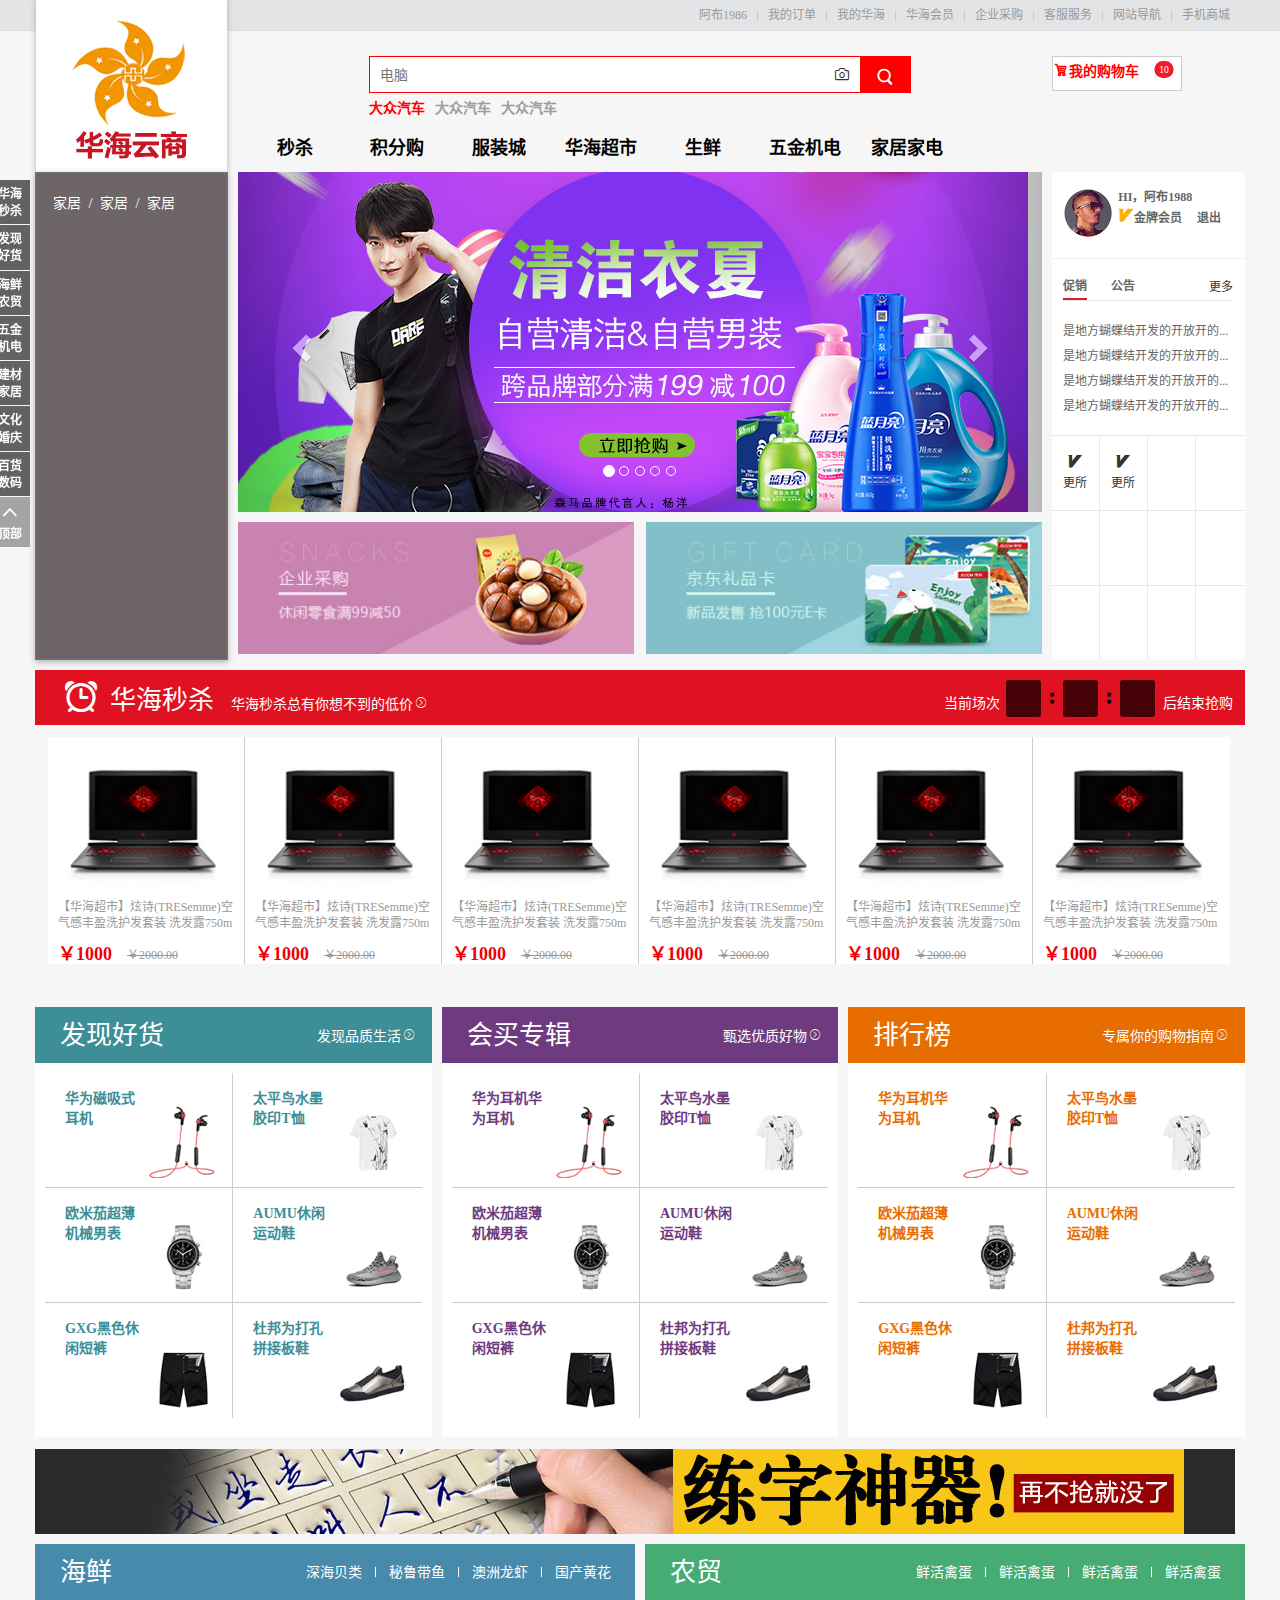
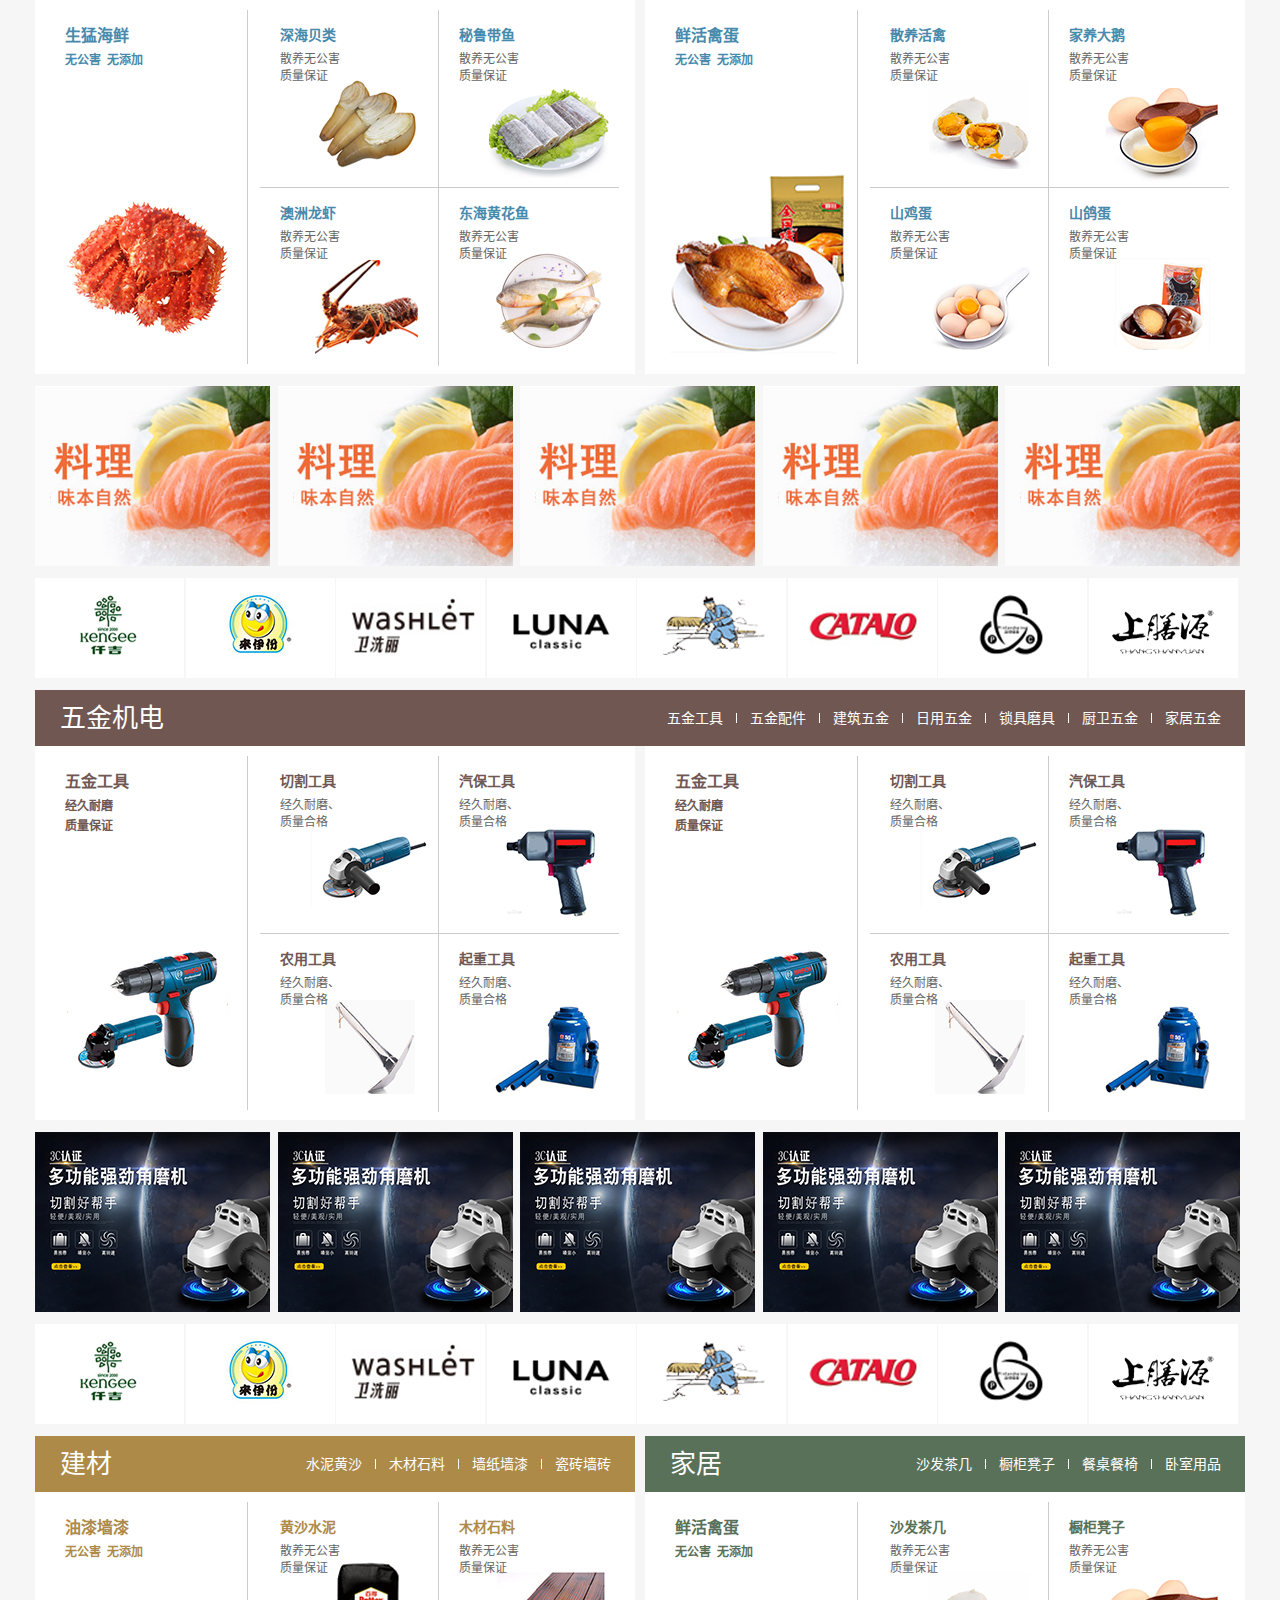
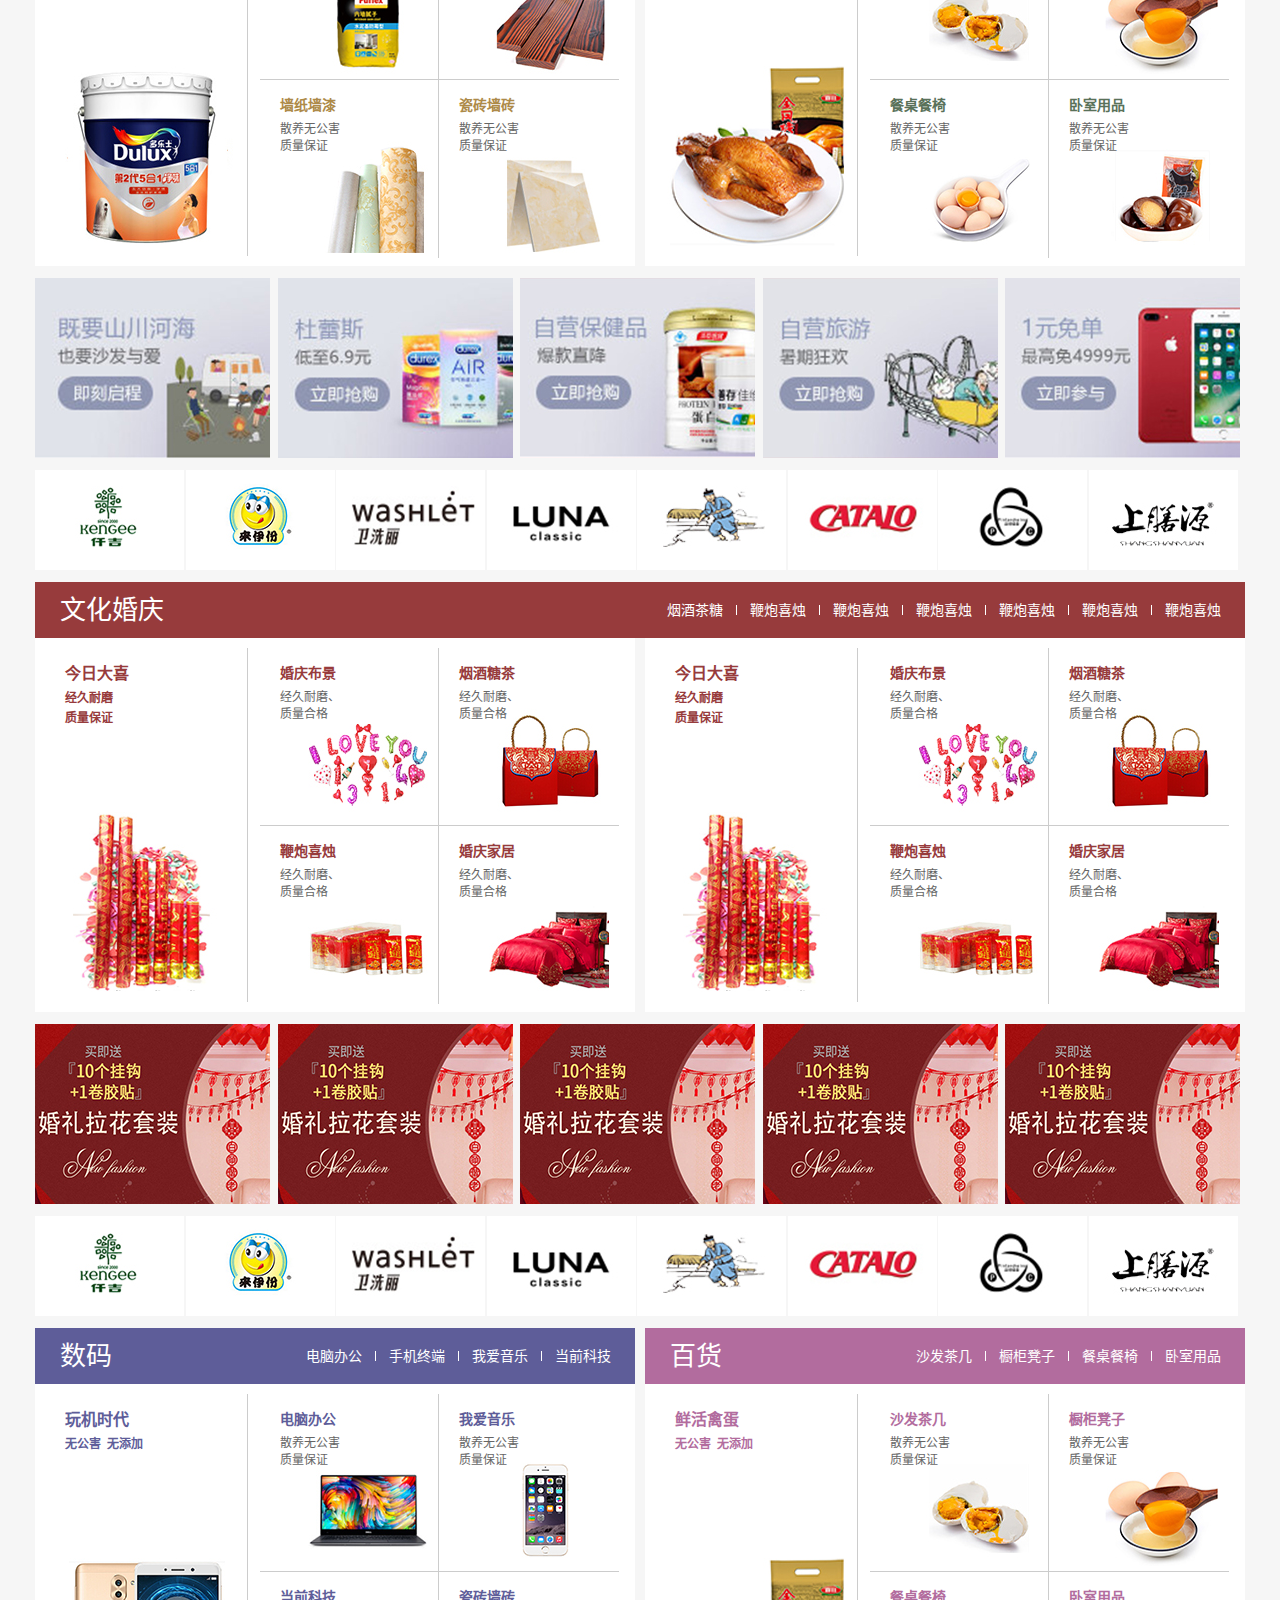
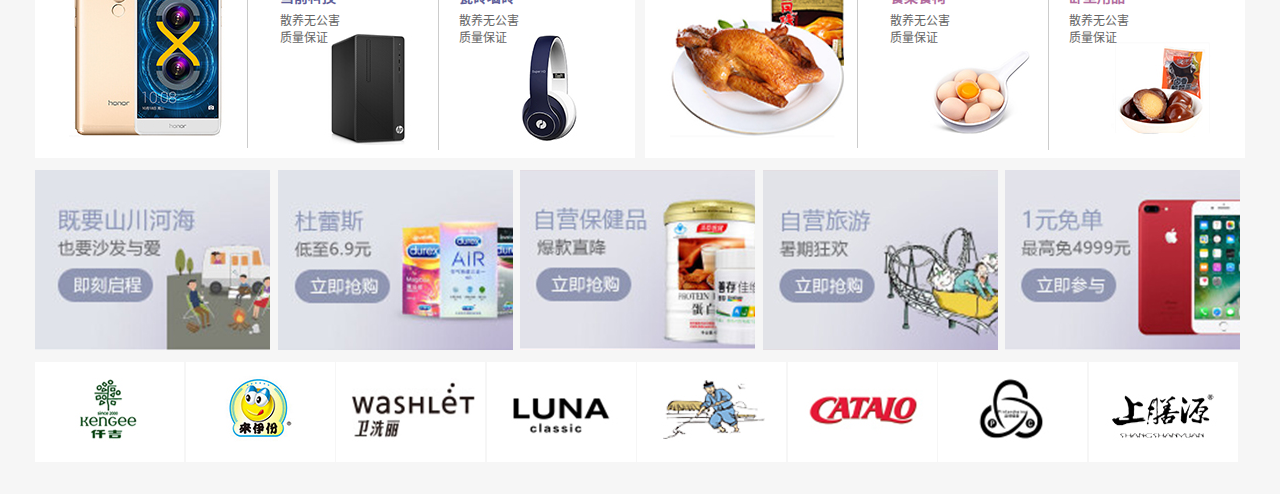
==== commit ec27ebbb: "图标不显示，只有改变路径" ====
--- a/public/Admin/01index.html
+++ b/public/Admin/01index.html
@@ -6,18 +6,14 @@
 		<meta http-equiv="X-UA-Compatible" content="IE=edge">
 		<meta name="viewport" content="width=device-width, initial-scale=1">
 		<title>华海云商</title>
+		<link rel="stylesheet" type="text/css" href="../static/css/iconfont.css" />
 		<link href="../static/css/bootstrap.min.css" rel="stylesheet">
 		<link rel="stylesheet" href="../static/css/style.css" />
-		<link rel="stylesheet" type="text/css" href="../static/css/iconfont.css" />
-		<style>
-
-		</style>
+		
 	</head>
-
-	<body style="height: 3000px;">
-
+	<body>
 		<!--导航条-->
-		<div class="nav_div">
+		<div class="nav_div"  id="header">
 			<div class="row big_outer_border">
 				<div class="col-lg-12">
 					<ul class="fr nav_ul">
@@ -40,9 +36,9 @@
 				</div>
 			</div>
 		</div>
-		<div class="big_outer_border">
+		<div class="big_outer_border ">
 			<!--logo、搜索框、购物车-->
-			<div class="row">
+			<div class="row ">
 				<!--logo-->
 				<div class="col-lg-2">
 					<div class="logo_div">
@@ -94,21 +90,21 @@
 				<!--购物车-->
 				<div class=" col-lg-2">
 					<div class="Shopping_Car_box">
-						<i class="iconfont icon_weight ">&#xe601;</i>我的购物车<span class="badge">10</span>
+						<i class="iconfont icon_weight icon-gouwuche"></i>我的购物车<span class="badge">10</span>
 					</div>
 				</div>
 			</div>
 			<!--菜单、轮播、用户-->
-			<div class="row">
+			<div class="row ">
 				<!--左侧菜单-->
 				<div class="col-lg-2">
 					<div class="left_nav">
 						<ul class="left_nav_block_ul">
 							<li class="left_nav_block_li nav_block">
 								<a href="" class="Trade_name">家居</a>
-								<span class="cut_off_rule" style="">/</span>
+								<span class="cut_off_rule">/</span>
 								<a href="" class="Trade_name">家居</a>
-								<span class="cut_off_rule" style="">/</span>
+								<span class="cut_off_rule">/</span>
 								<a href="" class="Trade_name">家居</a>
 								<ul class="none_ul none_block">
 									<li>1111111</li>
@@ -132,19 +128,19 @@
 						<!--轮播图片-->
 						<div class="carousel-inner" role="listbox">
 							<div class="item active">
-								<img src="../static/img/slide01.jpg" width="803" />
+								<img src="../static/img/slide01.jpg" />
 							</div>
 							<div class="item">
-								<img src="../static/img/slide02.jpg" width="803" />
+								<img src="../static/img/slide02.jpg" />
 							</div>
 							<div class="item">
-								<img src="../static/img/slide03.jpg" width="803" />
+								<img src="../static/img/slide03.jpg"  />
 							</div>
 							<div class="item">
-								<img src="../static/img/slide04.jpg" width="803" />
+								<img src="../static/img/slide04.jpg"  />
 							</div>
 							<div class="item">
-								<img src="../static/img/slide05.jpg" width="803" />
+								<img src="../static/img/slide05.jpg"  />
 							</div>
 						</div>
 						<!--轮播箭头-->
@@ -169,7 +165,7 @@
 					<div class="right_nav">
 						<!--会员-->
 						<div class="clean_float vip_info_div">
-							<img src="../static/img/02_photo.jpg" width="50" height="50" class="fl" />
+							<img src="../static/img/vip.jpg" width="50" height="50" class="fl" />
 							<div class="fr vip_info">
 								<span class="vip_info_name Beyond_hide">HI，阿布1988</span>
 								<div class="clean_float">
@@ -225,274 +221,797 @@
 					</div>
 				</div>
 			</div>
-			<!--华海秒杀-->
-			<div class="row">
-				<div class="col-lg-12">
-					<!--华海秒杀导航条-->
-					<div class="Seckill_title_div clean_float">
-						<div class="clean_float fl div">
-							<i class="iconfont Seckill_title_icon">&#xe661;</i>
-							<span class="Seckill_title_font">华海秒杀</span>
-							<span class="Seckill_title_content">
-		  						华海秒杀总有你想不到的低价<i class="iconfont">&#xe66f;</i>
-		  					</span>
-						</div>
-						<div class="Seckill_title_time_div fr">
-							<div class="font">当前场次</div>
-							<div class="Seckill_title_time">
-								<div class="Seckill_hour Seckill_title_time_common01"></div>
-								<i class="iconfont fl Seckill_title_time_common02">&#xe8d6;</i>
-								<div class="Seckill_minute Seckill_title_time_common01"></div>
-								<i class="iconfont fl Seckill_title_time_common02 ">&#xe8d6;</i>
-								<div class="Seckill_seconds Seckill_title_time_common01"></div>
-							</div>
-							<div class="font">后结束抢购</div>
-						</div>
-					</div>
-					<!--华海秒杀内容-->
-					<div class="Seckill_content">
-						<div class="product_div fl">
-							<img src="../static/img/pic03.jpg" width="100%" />
-							<p class="product_div_name">【华海超市】炫诗(TRESemme)空气感丰盈洗护发套装 洗发露750ml+润发乳400ml送洗发露50mlx2+润发乳50mlx2</p>
-							<div class="clean_float">
-								<div class="fl Price_new">￥1000</div>
-								<div class="fl Price_old">￥2000.00</div>
-							</div>
-						</div>
-						<div class="product_div fl">
-							<img src="../static/img/pic03.jpg" width="100%" />
-							<p class="product_div_name">【华海超市】炫诗(TRESemme)空气感丰盈洗护发套装 洗发露750ml+润发乳400ml送洗发露50mlx2+润发乳50mlx2</p>
-							<div class="clean_float">
-								<div class="fl Price_new">￥1000</div>
-								<div class="fl Price_old">￥2000.00</div>
-							</div>
-						</div>
-						<div class="product_div fl">
-							<img src="../static/img/pic03.jpg" width="100%" />
-							<p class="product_div_name">【华海超市】炫诗(TRESemme)空气感丰盈洗护发套装 洗发露750ml+润发乳400ml送洗发露50mlx2+润发乳50mlx2</p>
-							<div class="clean_float">
-								<div class="fl Price_new">￥1000</div>
-								<div class="fl Price_old">￥2000.00</div>
-							</div>
-						</div>
-						<div class="product_div fl">
-							<img src="../static/img/pic03.jpg" width="100%" />
-							<p class="product_div_name">【华海超市】炫诗(TRESemme)空气感丰盈洗护发套装 洗发露750ml+润发乳400ml送洗发露50mlx2+润发乳50mlx2</p>
-							<div class="clean_float">
-								<div class="fl Price_new">￥1000</div>
-								<div class="fl Price_old">￥2000.00</div>
-							</div>
-						</div>
-						<div class="product_div fl">
-							<img src="../static/img/pic03.jpg" width="100%" />
-							<p class="product_div_name">【华海超市】炫诗(TRESemme)空气感丰盈洗护发套装 洗发露750ml+润发乳400ml送洗发露50mlx2+润发乳50mlx2</p>
-							<div class="clean_float">
-								<div class="fl Price_new">￥1000</div>
-								<div class="fl Price_old">￥2000.00</div>
-							</div>
-						</div>
-						<div class="product_div fl">
-							<img src="../static/img/pic03.jpg" width="100%" />
-							<p class="product_div_name">【华海超市】炫诗(TRESemme)空气感丰盈洗护发套装 洗发露750ml+润发乳400ml送洗发露50mlx2+润发乳50mlx2</p>
-							<div class="clean_float">
-								<div class="fl Price_new">￥1000</div>
-								<div class="fl Price_old">￥2000.00</div>
-							</div>
-						</div>
-					</div>
-				</div>
-			</div>
-			<!--发现好货、会买专辑、排行榜-->
-			<div class="row">
-				<!--发现好货-->
-				<div class="col-lg-4">
-					<div class="Small_module_div">
-						<div class="Small_module_div_title background01">
-							<span class="Seckill_title_font">发现好货</span>
-							<span class="Seckill_title_content fr">发现品质生活<i class="iconfont">&#xe66f;</i></span>
-						</div>
-						<div class="Small_module_div_content ">
-							<div class="Small_module_div_content_info fl">
-								<p class="name_common name_color01">华为耳机华为耳机</p>
-								<img src="../static/img/pic04.jpg" />
-							</div>
-							<div class="Small_module_div_content_info fl">
-								<p class="name_common name_color01">华为耳机华为耳机</p>
-								<img src="../static/img/pic04.jpg" />
-							</div>
-							<div class="Small_module_div_content_info fl">
-								<p class="name_common name_color01">华为耳机华为耳机</p>
-								<img src="../static/img/pic04.jpg" />
-							</div>
-							<div class="Small_module_div_content_info fl">
-								<p class="name_common name_color01">华为耳机华为耳机</p>
-								<img src="../static/img/pic04.jpg" />
-							</div>
-							<div class="Small_module_div_content_info fl">
-								<p class="name_common name_color01">华为耳机华为耳机</p>
-								<img src="../static/img/pic04.jpg" />
-							</div>
-							<div class="Small_module_div_content_info fl">
-								<p class="name_common name_color01">华为耳机华为耳机</p>
-								<img src="../static/img/pic04.jpg" />
-							</div>
-						</div>
-					</div>
-				</div>
-				<!--会买专辑-->
-				<div class="col-lg-4">
-					<div class="Small_module_div">
-						<div class="Small_module_div_title background02">
-							<span class="Seckill_title_font">会买专辑</span>
-							<span class="Seckill_title_content fr">甄选优质好物<i class="iconfont">&#xe66f;</i></span>
-						</div>
-						<div class="Small_module_div_content ">
-							<div class="Small_module_div_content_info fl">
-								<p class="name_common name_color02">华为耳机华为耳机</p>
-								<img src="../static/img/pic04.jpg" />
-							</div>
-							<div class="Small_module_div_content_info fl">
-								<p class="name_common name_color02">华为耳机华为耳机</p>
-								<img src="../static/img/pic04.jpg" />
-							</div>
-							<div class="Small_module_div_content_info fl">
-								<p class="name_common name_color02">华为耳机华为耳机</p>
-								<img src="../static/img/pic04.jpg" />
-							</div>
-							<div class="Small_module_div_content_info fl">
-								<p class="name_common name_color02">华为耳机华为耳机</p>
-								<img src="../static/img/pic04.jpg" />
-							</div>
-							<div class="Small_module_div_content_info fl">
-								<p class="name_common name_color02">华为耳机华为耳机</p>
-								<img src="../static/img/pic04.jpg" />
-							</div>
-							<div class="Small_module_div_content_info fl">
-								<p class="name_common name_color02">华为耳机华为耳机</p>
-								<img src="../static/img/pic04.jpg" />
-							</div>
-						</div>
-					</div>
-				</div>
-				<!--排行榜-->
-				<div class="col-lg-4">
-					<div class="Small_module_div">
-						<div class="Small_module_div_title background03">
-							<span class="Seckill_title_font">排行榜</span>
-							<span class="Seckill_title_content fr">专属你的购物指南<i class="iconfont">&#xe66f;</i></span>
-						</div>
-						<div class="Small_module_div_content ">
-							<div class="Small_module_div_content_info fl">
-								<p class="name_common name_color03">华为耳机华为耳机</p>
-								<img src="../static/img/pic04.jpg" />
-							</div>
-							<div class="Small_module_div_content_info fl">
-								<p class="name_common name_color03">华为耳机华为耳机</p>
-								<img src="../static/img/pic04.jpg" />
-							</div>
-							<div class="Small_module_div_content_info fl">
-								<p class="name_common name_color03">华为耳机华为耳机</p>
-								<img src="../static/img/pic04.jpg" />
-							</div>
-							<div class="Small_module_div_content_info fl">
-								<p class="name_common name_color03">华为耳机华为耳机</p>
-								<img src="../static/img/pic04.jpg" />
-							</div>
-							<div class="Small_module_div_content_info fl">
-								<p class="name_common name_color03">华为耳机华为耳机</p>
-								<img src="../static/img/pic04.jpg" />
-							</div>
-							<div class="Small_module_div_content_info fl">
-								<p class="name_common name_color03">华为耳机华为耳机</p>
-								<img src="../static/img/pic04.jpg" />
-							</div>
-						</div>
-					</div>
-				</div>
-			</div>
-			<!--banner-->
-			<div class="row">
-				<div class="col-lg-12">
-					<img src="../static/img/pic05.jpg" style="margin:0 auto 10px auto;" />
-				</div>
-			</div>
-			<!--海鲜、农贸-->
-			<div class="row">
-				<div class="col-lg-6">
-					<div class="Small_module_div">
-						<div class="Small_module_div_title background04">
-							<span class="Seckill_title_font">发现好货</span>
-							<span class="Seckill_title_content fr">发现品质生活<i class="iconfont">&#xe66f;</i></span>
-						</div>
-						<div class="Small_module_div_content  ">
-							<div class="fl Small_module_div_content_info02_big">
-								<p class="name_common01 name_color02">华为耳机耳机</p>
-								<p class="name_common02 name_color02">华为耳机华为耳机</p>
-								<img src="../static/img/pic06.jpg" class="img" />
-							</div>
-							<div class=" fl Small_module_div_content02">
-								<div class="Small_module_div_content_info02 fl">
-									<p class="name_common name_color02">华为耳机华为耳机</p>
-									<p class="name_small" style="">华为耳机华为耳机</p>
+			<div class="clean_float" id="main">
+				<!--华海秒杀-->
+				<div class="row Louti">
+					<div class="col-lg-12">
+						<!--华海秒杀导航条-->
+						<div class="Seckill_title_div clean_float">
+							<div class="clean_float fl div">
+								<i class="iconfont Seckill_title_icon">&#xe661;</i>
+								<span class="Seckill_title_font">华海秒杀</span>
+								<span class="Seckill_title_content">
+			  						华海秒杀总有你想不到的低价<i class="iconfont">&#xe66f;</i>
+			  					</span>
+							</div>
+							<div class="Seckill_title_time_div fr">
+								<div class="font">当前场次</div>
+								<div class="Seckill_title_time">
+									<div class="Seckill_hour Seckill_title_time_common01"></div>
+									<i class="iconfont fl Seckill_title_time_common02">&#xe8d6;</i>
+									<div class="Seckill_minute Seckill_title_time_common01"></div>
+									<i class="iconfont fl Seckill_title_time_common02 ">&#xe8d6;</i>
+									<div class="Seckill_seconds Seckill_title_time_common01"></div>
+								</div>
+								<div class="font">后结束抢购</div>
+							</div>
+						</div>
+						<!--华海秒杀内容-->
+						<div class="Seckill_content">
+							<div class="product_div fl">
+								<img src="../static/img/pic03.jpg" width="100%" />
+								<p class="product_div_name">【华海超市】炫诗(TRESemme)空气感丰盈洗护发套装 洗发露750ml+润发乳400ml送洗发露50mlx2+润发乳50mlx2</p>
+								<div class="clean_float">
+									<div class="fl Price_new">￥1000</div>
+									<div class="fl Price_old">￥2000.00</div>
+								</div>
+							</div>
+							<div class="product_div fl">
+								<img src="../static/img/pic03.jpg" width="100%" />
+								<p class="product_div_name">【华海超市】炫诗(TRESemme)空气感丰盈洗护发套装 洗发露750ml+润发乳400ml送洗发露50mlx2+润发乳50mlx2</p>
+								<div class="clean_float">
+									<div class="fl Price_new">￥1000</div>
+									<div class="fl Price_old">￥2000.00</div>
+								</div>
+							</div>
+							<div class="product_div fl">
+								<img src="../static/img/pic03.jpg" width="100%" />
+								<p class="product_div_name">【华海超市】炫诗(TRESemme)空气感丰盈洗护发套装 洗发露750ml+润发乳400ml送洗发露50mlx2+润发乳50mlx2</p>
+								<div class="clean_float">
+									<div class="fl Price_new">￥1000</div>
+									<div class="fl Price_old">￥2000.00</div>
+								</div>
+							</div>
+							<div class="product_div fl">
+								<img src="../static/img/pic03.jpg" width="100%" />
+								<p class="product_div_name">【华海超市】炫诗(TRESemme)空气感丰盈洗护发套装 洗发露750ml+润发乳400ml送洗发露50mlx2+润发乳50mlx2</p>
+								<div class="clean_float">
+									<div class="fl Price_new">￥1000</div>
+									<div class="fl Price_old">￥2000.00</div>
+								</div>
+							</div>
+							<div class="product_div fl">
+								<img src="../static/img/pic03.jpg" width="100%" />
+								<p class="product_div_name">【华海超市】炫诗(TRESemme)空气感丰盈洗护发套装 洗发露750ml+润发乳400ml送洗发露50mlx2+润发乳50mlx2</p>
+								<div class="clean_float">
+									<div class="fl Price_new">￥1000</div>
+									<div class="fl Price_old">￥2000.00</div>
+								</div>
+							</div>
+							<div class="product_div fl">
+								<img src="../static/img/pic03.jpg" width="100%" />
+								<p class="product_div_name">【华海超市】炫诗(TRESemme)空气感丰盈洗护发套装 洗发露750ml+润发乳400ml送洗发露50mlx2+润发乳50mlx2</p>
+								<div class="clean_float">
+									<div class="fl Price_new">￥1000</div>
+									<div class="fl Price_old">￥2000.00</div>
+								</div>
+							</div>
+						</div>
+					</div>
+				</div>
+				<!--发现好货、会买专辑、排行榜-->
+				<div class="row Louti">
+					<!--发现好货-->
+					<div class="col-lg-4">
+						<div class="Small_module_div clean_float">
+							<div class="Small_module_div_title background01">
+								<span class="Seckill_title_font">发现好货</span>
+								<span class="Seckill_title_content fr">发现品质生活<i class="iconfont">&#xe66f;</i></span>
+							</div>
+							<div class="Small_module_div_content ">
+								<div class="Small_module_div_content_info fl">
+									<p class="name_common name_color01">华为磁吸式耳机</p>
+									<img src="../static/img/pic04.jpg" />
+								</div>
+								<div class="Small_module_div_content_info fl">
+									<p class="name_common name_color01">太平鸟水墨胶印T恤</p>
+									<img src="../static/img/pic05.jpg" />
+								</div>
+								<div class="Small_module_div_content_info fl">
+									<p class="name_common name_color01">欧米茄超薄机械男表</p>
+									<img src="../static/img/pic06.jpg" />
+								</div>
+								<div class="Small_module_div_content_info fl">
+									<p class="name_common name_color01">AUMU休闲运动鞋</p>
 									<img src="../static/img/pic07.jpg" />
 								</div>
-								<div class="Small_module_div_content_info02 fl">
-									<p class="name_common name_color02">华为耳机华为耳机</p>
-									<img src="../static/img/pic07.jpg" />
-								</div>
-								<div class="Small_module_div_content_info02 fl">
+								<div class="Small_module_div_content_info fl">
+									<p class="name_common name_color01">GXG黑色休闲短裤</p>
+									<img src="../static/img/pic08.jpg" />
+								</div>
+								<div class="Small_module_div_content_info fl">
+									<p class="name_common name_color01">杜邦为打孔拼接板鞋</p>
+									<img src="../static/img/pic09.jpg" />
+								</div>
+							</div>
+						</div>
+					</div>
+					<!--会买专辑-->
+					<div class="col-lg-4">
+						<div class="Small_module_div clean_float">
+							<div class="Small_module_div_title background02">
+								<span class="Seckill_title_font">会买专辑</span>
+								<span class="Seckill_title_content fr">甄选优质好物<i class="iconfont">&#xe66f;</i></span>
+							</div>
+							<div class="Small_module_div_content ">
+								<div class="Small_module_div_content_info fl">
 									<p class="name_common name_color02">华为耳机华为耳机</p>
 									<img src="../static/img/pic04.jpg" />
 								</div>
-								<div class="Small_module_div_content_info02 fl">
-									<p class="name_common name_color02">华为耳机华为耳机</p>
+								<div class="Small_module_div_content_info fl">
+									<p class="name_common name_color02">太平鸟水墨胶印T恤</p>
+									<img src="../static/img/pic05.jpg" />
+								</div>
+								<div class="Small_module_div_content_info fl">
+									<p class="name_common name_color02">欧米茄超薄机械男表</p>
+									<img src="../static/img/pic06.jpg" />
+								</div>
+								<div class="Small_module_div_content_info fl">
+									<p class="name_common name_color02">AUMU休闲运动鞋</p>
+									<img src="../static/img/pic07.jpg" />
+								</div>
+								<div class="Small_module_div_content_info fl">
+									<p class="name_common name_color02">GXG黑色休闲短裤</p>
+									<img src="../static/img/pic08.jpg" />
+								</div>
+								<div class="Small_module_div_content_info fl">
+									<p class="name_common name_color02">杜邦为打孔拼接板鞋</p>
+									<img src="../static/img/pic09.jpg" />
+								</div>
+							</div>
+						</div>
+					</div>
+					<!--排行榜-->
+					<div class="col-lg-4">
+						<div class="Small_module_div clean_float">
+							<div class="Small_module_div_title background03">
+								<span class="Seckill_title_font">排行榜</span>
+								<span class="Seckill_title_content fr">专属你的购物指南<i class="iconfont">&#xe66f;</i></span>
+							</div>
+							<div class="Small_module_div_content ">
+								<div class="Small_module_div_content_info fl">
+									<p class="name_common name_color03">华为耳机华为耳机</p>
 									<img src="../static/img/pic04.jpg" />
 								</div>
-							</div>
-						</div>
-					</div>
-
-				</div>
-				<div class="col-lg-6">
-					<div class="Small_module_div">
-						<div class="Small_module_div_title background04">
-							<span class="Seckill_title_font">发现好货</span>
-							<span class="Seckill_title_content fr">发现品质生活<i class="iconfont">&#xe66f;</i></span>
-						</div>
-						<div class="Small_module_div_content  ">
-							<div class="fl Small_module_div_content_info02_big">
-								<p class="name_common01 name_color02">华为耳机耳机</p>
-								<p class="name_common02 name_color02">华为耳机华为耳机</p>
-								<img src="../static/img/pic06.jpg" class="img" />
-							</div>
-							<div class=" fl Small_module_div_content02">
-								<div class="Small_module_div_content_info02 fl">
-									<p class="name_common name_color02">华为耳机华为耳机</p>
-									<p class="name_small" style="">华为耳机华为耳机</p>
+								<div class="Small_module_div_content_info fl">
+									<p class="name_common name_color03">太平鸟水墨胶印T恤</p>
+									<img src="../static/img/pic05.jpg" />
+								</div>
+								<div class="Small_module_div_content_info fl">
+									<p class="name_common name_color03">欧米茄超薄机械男表</p>
+									<img src="../static/img/pic06.jpg" />
+								</div>
+								<div class="Small_module_div_content_info fl">
+									<p class="name_common name_color03">AUMU休闲运动鞋</p>
 									<img src="../static/img/pic07.jpg" />
 								</div>
-								<div class="Small_module_div_content_info02 fl">
-									<p class="name_common name_color02">华为耳机华为耳机</p>
-									<img src="../static/img/pic07.jpg" />
-								</div>
-								<div class="Small_module_div_content_info02 fl">
-									<p class="name_common name_color02">华为耳机华为耳机</p>
-									<img src="../static/img/pic04.jpg" />
-								</div>
-								<div class="Small_module_div_content_info02 fl">
-									<p class="name_common name_color02">华为耳机华为耳机</p>
-									<img src="../static/img/pic04.jpg" />
-								</div>
-							</div>
-						</div>
-					</div>
-
+								<div class="Small_module_div_content_info fl">
+									<p class="name_common name_color03">GXG黑色休闲短裤</p>
+									<img src="../static/img/pic08.jpg" />
+								</div>
+								<div class="Small_module_div_content_info fl">
+									<p class="name_common name_color03">杜邦为打孔拼接板鞋</p>
+									<img src="../static/img/pic09.jpg" />
+								</div>
+							</div>
+						</div>
+					</div>
+					<div class="row clean_row_margin">
+						<div class="col-lg-12">
+							<img src="../static/img/pic10.jpg" style="margin:0 auto 10px auto;" />
+						</div>
+					</div>
+				</div>
+				<!--banner-->
+				
+				<!--海鲜、农贸-->
+				<div class="row Louti">
+					<!--海鲜-->
+					<div class="col-lg-6">
+						<div class="Small_module_div clean_float">
+							<div class="Small_module_div_title background04">
+								<span class="Seckill_title_font">海鲜</span>
+								<ul class="clean_float fr">
+									<li class="fl nav_li"> 深海贝类</li>
+									<li class="fl nav_li_hr"></li>
+									<li class="fl nav_li"> 秘鲁带鱼</li>
+									<li class="fl nav_li_hr"></li>
+									<li class="fl nav_li"> 澳洲龙虾</li>
+									<li class="fl nav_li_hr"></li>
+									<li class="fl nav_li"> 国产黄花</li>
+								</ul>
+							</div>
+							<div class="Small_module_div_content  ">
+								<div class="fl Small_module_div_content_info02_big">
+									<p class="name_common01 name_color04">生猛海鲜</p>
+									<p class="name_common02 name_color04">无公害&nbsp;&nbsp;无添加</p>
+									<img src="../static/img/pic11.jpg" class="img" />
+								</div>
+								<div class=" fl Small_module_div_content02">
+									<div class="Small_module_div_content_info02 fl">
+										<p class="name_common name_color04">深海贝类</p>
+										<p class="name_small">散养无公害质量保证</p>
+										<img src="../static/img/pic12.jpg" />
+									</div>
+									<div class="Small_module_div_content_info02 fl">
+										<p class="name_common name_color04">秘鲁带鱼</p>
+										<p class="name_small">散养无公害质量保证</p>
+										<img src="../static/img/pic13.jpg" />
+									</div>
+									<div class="Small_module_div_content_info02 fl">
+										<p class="name_common name_color04">澳洲龙虾</p>
+										<p class="name_small">散养无公害质量保证</p>
+										<img src="../static/img/pic14.jpg" />
+									</div>
+									<div class="Small_module_div_content_info02 fl">
+										<p class="name_common name_color04">东海黄花鱼</p>
+										<p class="name_small">散养无公害质量保证</p>
+										<img src="../static/img/pic15.jpg" />
+									</div>
+								</div>
+							</div>
+						</div>
+					</div>
+					<!--农贸-->
+					<div class="col-lg-6">
+						<div class="Small_module_div clean_float">
+							<div class="Small_module_div_title background05">
+								<span class="Seckill_title_font">农贸</span>
+								<ul class="clean_float fr">
+									<li class="fl nav_li"> 鲜活禽蛋</li>
+									<li class="fl nav_li_hr"></li>
+									<li class="fl nav_li"> 鲜活禽蛋</li>
+									<li class="fl nav_li_hr"></li>
+									<li class="fl nav_li"> 鲜活禽蛋</li>
+									<li class="fl nav_li_hr"></li>
+									<li class="fl nav_li"> 鲜活禽蛋</li>
+								</ul>
+							</div>
+							<div class="Small_module_div_content  ">
+								<div class="fl Small_module_div_content_info02_big">
+									<p class="name_common01 name_color04">鲜活禽蛋</p>
+									<p class="name_common02 name_color04">无公害&nbsp;&nbsp;无添加</p>
+									<img src="../static/img/pic16.jpg" class="img" />
+								</div>
+								<div class=" fl Small_module_div_content02">
+									<div class="Small_module_div_content_info02 fl">
+										<p class="name_common name_color04">散养活禽</p>
+										<p class="name_small">散养无公害质量保证</p>
+										<img src="../static/img/pic17.jpg" />
+									</div>
+									<div class="Small_module_div_content_info02 fl">
+										<p class="name_common name_color04">家养大鹅</p>
+										<p class="name_small">散养无公害质量保证</p>
+										<img src="../static/img/pic18.jpg" />
+									</div>
+									<div class="Small_module_div_content_info02 fl">
+										<p class="name_common name_color04">山鸡蛋</p>
+										<p class="name_small">散养无公害质量保证</p>
+										<img src="../static/img/pic19.jpg" />
+									</div>
+									<div class="Small_module_div_content_info02 fl">
+										<p class="name_common name_color04">山鸽蛋</p>
+										<p class="name_small">散养无公害质量保证</p>
+										<img src="../static/img/pic20.jpg" />
+									</div>
+								</div>
+							</div>
+						</div>
+					</div>
+					<!--广告位-->
+					<div class="row clean_row_margin">
+						<div class="col-lg-12">
+							<div class="Five_ad_positions">
+								<img src="../static/img/pic21.jpg"/>
+								<img src="../static/img/pic21.jpg"/>
+								<img src="../static/img/pic21.jpg"/>
+								<img src="../static/img/pic21.jpg"/>
+								<img src="../static/img/pic21.jpg"/>
+							</div>
+							<div class="Eight_ad_positions">
+								<img src="../static/img/pic22.jpg"/>
+								<img src="../static/img/pic23.jpg"/>
+								<img src="../static/img/pic24.jpg"/>
+								<img src="../static/img/pic25.jpg"/>
+								<img src="../static/img/pic26.jpg"/>
+								<img src="../static/img/pic27.jpg"/>
+								<img src="../static/img/pic28.jpg"/>
+								<img src="../static/img/pic29.jpg"/>
+							</div>
+						</div>
+					</div>
+				</div>
+				<!--五金机电-->
+				<div class="row Louti">
+					<div class="col-lg-12">
+						<div class="Small_module_div_title background06">
+								<span class="Seckill_title_font">五金机电</span>
+								<ul class="clean_float fr">
+									<li class="fl nav_li"> 五金工具</li>
+									<li class="fl nav_li_hr"></li>
+									<li class="fl nav_li"> 五金配件</li>
+									<li class="fl nav_li_hr"></li>
+									<li class="fl nav_li"> 建筑五金</li>
+									<li class="fl nav_li_hr"></li>
+									<li class="fl nav_li"> 日用五金</li>
+									<li class="fl nav_li_hr"></li>
+									<li class="fl nav_li"> 锁具磨具</li>
+									<li class="fl nav_li_hr"></li>
+									<li class="fl nav_li"> 厨卫五金</li>
+									<li class="fl nav_li_hr"></li>
+									<li class="fl nav_li"> 家居五金</li>
+								</ul>
+							</div>
+					</div>
+					<div class="col-lg-6">
+						<div class="Small_module_div clean_float">
+							<div class="Small_module_div_content  ">
+								<div class="fl Small_module_div_content_info02_big">
+									<p class="name_common01 name_color06">五金工具</p>
+									<p class="name_common02 name_color06">经久耐磨<br />质量保证</p>
+									<img src="../static/img/pic30.jpg" class="img" />
+								</div>
+								<div class=" fl Small_module_div_content02">
+									<div class="Small_module_div_content_info02 fl">
+										<p class="name_common name_color06">切割工具</p>
+										<p class="name_small">经久耐磨、质量合格</p>
+										<img src="../static/img/pic31.jpg" />
+									</div>
+									<div class="Small_module_div_content_info02 fl">
+										<p class="name_common name_color06">汽保工具</p>			
+										<p class="name_small">经久耐磨、质量合格</p>
+										<img src="../static/img/pic32.jpg" />
+									</div>
+									<div class="Small_module_div_content_info02 fl">
+										<p class="name_common name_color06">农用工具</p>
+										<p class="name_small">经久耐磨、质量合格</p>								
+										<img src="../static/img/pic33.jpg" />
+									</div>
+									<div class="Small_module_div_content_info02 fl">
+										<p class="name_common name_color06">起重工具</p>
+										<p class="name_small">经久耐磨、质量合格</p>
+										<img src="../static/img/pic34.jpg" />
+									</div>
+								</div>
+							</div>
+						</div>
+					</div>
+					<div class="col-lg-6">
+						<div class="Small_module_div clean_float">
+							<div class="Small_module_div_content  ">
+								<div class="fl Small_module_div_content_info02_big">
+									<p class="name_common01 name_color06">五金工具</p>
+									<p class="name_common02 name_color06">经久耐磨<br />质量保证</p>
+									<img src="../static/img/pic30.jpg" class="img" />
+								</div>
+								<div class=" fl Small_module_div_content02">
+									<div class="Small_module_div_content_info02 fl">
+										<p class="name_common name_color06">切割工具</p>
+										<p class="name_small">经久耐磨、质量合格</p>
+										<img src="../static/img/pic31.jpg" />
+									</div>
+									<div class="Small_module_div_content_info02 fl">
+										<p class="name_common name_color06">汽保工具</p>			
+										<p class="name_small">经久耐磨、质量合格</p>	
+										<img src="../static/img/pic32.jpg" />
+									</div>
+									<div class="Small_module_div_content_info02 fl">
+										<p class="name_common name_color06">农用工具</p>
+										<p class="name_small">经久耐磨、质量合格</p>								
+										<img src="../static/img/pic33.jpg" />
+									</div>
+									<div class="Small_module_div_content_info02 fl">
+										<p class="name_common name_color06">起重工具</p>
+										<p class="name_small">经久耐磨、质量合格</p>
+										<img src="../static/img/pic34.jpg" />
+									</div>
+								</div>
+							</div>
+						</div>
+					</div>
+					<!--广告位-->
+					<div class="row clean_row_margin">
+						<div class="col-lg-12">
+							<div class="Five_ad_positions">
+								<img src="../static/img/pic35.jpg"/>
+								<img src="../static/img/pic35.jpg"/>
+								<img src="../static/img/pic35.jpg"/>
+								<img src="../static/img/pic35.jpg"/>
+								<img src="../static/img/pic35.jpg"/>
+							</div>
+							<div class="Eight_ad_positions">
+								<img src="../static/img/pic22.jpg"/>
+								<img src="../static/img/pic23.jpg"/>
+								<img src="../static/img/pic24.jpg"/>
+								<img src="../static/img/pic25.jpg"/>
+								<img src="../static/img/pic26.jpg"/>
+								<img src="../static/img/pic27.jpg"/>
+								<img src="../static/img/pic28.jpg"/>
+								<img src="../static/img/pic29.jpg"/>
+							</div>
+						</div>
+					</div>
+				</div>
+				<!--建材、家居-->
+				<div class="row Louti">
+				<!--建材-->
+					<div class="col-lg-6">
+						<div class="Small_module_div clean_float">
+							<div class="Small_module_div_title background07">
+								<span class="Seckill_title_font">建材</span>
+								<ul class="clean_float fr">
+									<li class="fl nav_li"> 水泥黄沙</li>
+									<li class="fl nav_li_hr"></li>
+									<li class="fl nav_li"> 木材石料</li>
+									<li class="fl nav_li_hr"></li>
+									<li class="fl nav_li"> 墙纸墙漆</li>
+									<li class="fl nav_li_hr"></li>
+									<li class="fl nav_li"> 瓷砖墙砖</li>
+								</ul>
+							</div>
+							<div class="Small_module_div_content  ">
+								<div class="fl Small_module_div_content_info02_big">
+									<p class="name_common01 name_color07">油漆墙漆</p>
+									<p class="name_common02 name_color07">无公害&nbsp;&nbsp;无添加</p>
+									<img src="../static/img/pic41.jpg" class="img" />
+								</div>
+								<div class=" fl Small_module_div_content02">
+									<div class="Small_module_div_content_info02 fl">
+										<p class="name_common name_color07">黄沙水泥</p>
+										<p class="name_small" >散养无公害质量保证</p>
+										<img src="../static/img/pic42.jpg" />
+									</div>
+									<div class="Small_module_div_content_info02 fl">
+										<p class="name_common name_color07">木材石料</p>
+										<p class="name_small" >散养无公害质量保证</p>
+										<img src="../static/img/pic43.jpg" />
+									</div>
+									<div class="Small_module_div_content_info02 fl">
+										<p class="name_common name_color07">墙纸墙漆</p>
+										<p class="name_small" >散养无公害质量保证</p>
+										<img src="../static/img/pic44.jpg" />
+									</div>
+									<div class="Small_module_div_content_info02 fl">
+										<p class="name_common name_color07">瓷砖墙砖</p>
+										<p class="name_small">散养无公害质量保证</p>
+										<img src="../static/img/pic45.jpg" />
+									</div>
+								</div>
+							</div>
+						</div>
+					</div>
+					<!--家居-->
+					<div class="col-lg-6">
+						<div class="Small_module_div clean_float">
+							<div class="Small_module_div_title background08">
+								<span class="Seckill_title_font">家居</span>
+								<ul class="clean_float fr">
+									<li class="fl nav_li"> 沙发茶几</li>
+									<li class="fl nav_li_hr"></li>
+									<li class="fl nav_li"> 橱柜凳子</li>
+									<li class="fl nav_li_hr"></li>
+									<li class="fl nav_li"> 餐桌餐椅</li>
+									<li class="fl nav_li_hr"></li>
+									<li class="fl nav_li"> 卧室用品</li>
+								</ul>
+							</div>
+							<div class="Small_module_div_content  ">
+								<div class="fl Small_module_div_content_info02_big">
+									<p class="name_common01 name_color08">鲜活禽蛋</p>
+									<p class="name_common02 name_color08">无公害&nbsp;&nbsp;无添加</p>
+									<img src="../static/img/pic16.jpg" class="img" />
+								</div>
+								<div class=" fl Small_module_div_content02">
+									<div class="Small_module_div_content_info02 fl">
+										<p class="name_common name_color08">沙发茶几</p>
+										<p class="name_small">散养无公害质量保证</p>
+										<img src="../static/img/pic17.jpg" />
+									</div>
+									<div class="Small_module_div_content_info02 fl">
+										<p class="name_common name_color08">橱柜凳子</p>
+										<p class="name_small">散养无公害质量保证</p>
+										<img src="../static/img/pic18.jpg" />
+									</div>
+									<div class="Small_module_div_content_info02 fl">
+										<p class="name_common name_color08">餐桌餐椅</p>
+										<p class="name_small">散养无公害质量保证</p>
+										<img src="../static/img/pic19.jpg" />
+									</div>
+									<div class="Small_module_div_content_info02 fl">
+										<p class="name_common name_color08">卧室用品</p>
+										<p class="name_small">散养无公害质量保证</p>
+										<img src="../static/img/pic20.jpg" />
+									</div>
+								</div>
+							</div>
+						</div>
+					</div>
+					<!--广告位-->
+					<div class="row clean_row_margin">
+						<div class="col-lg-12">
+							<div class="Five_ad_positions">
+								<img src="../static/img/pic36.jpg"/>
+								<img src="../static/img/pic37.jpg"/>
+								<img src="../static/img/pic38.jpg"/>
+								<img src="../static/img/pic39.jpg"/>
+								<img src="../static/img/pic40.jpg"/>
+							</div>
+							<div class="Eight_ad_positions">
+								<img src="../static/img/pic22.jpg"/>
+								<img src="../static/img/pic23.jpg"/>
+								<img src="../static/img/pic24.jpg"/>
+								<img src="../static/img/pic25.jpg"/>
+								<img src="../static/img/pic26.jpg"/>
+								<img src="../static/img/pic27.jpg"/>
+								<img src="../static/img/pic28.jpg"/>
+								<img src="../static/img/pic29.jpg"/>
+							</div>
+						</div>
+					</div>
+				
+				</div>
+				<!--文化婚庆-->
+				<div class="row Louti">
+					<div class="col-lg-12">
+						<div class="Small_module_div_title background09">
+							<span class="Seckill_title_font">文化婚庆</span>
+							<ul class="clean_float fr">
+								<li class="fl nav_li"> 烟酒茶糖</li>
+								<li class="fl nav_li_hr"></li>
+								<li class="fl nav_li"> 鞭炮喜烛</li>
+								<li class="fl nav_li_hr"></li>
+								<li class="fl nav_li"> 鞭炮喜烛</li>
+								<li class="fl nav_li_hr"></li>
+								<li class="fl nav_li"> 鞭炮喜烛</li>
+								<li class="fl nav_li_hr"></li>
+								<li class="fl nav_li"> 鞭炮喜烛</li>
+								<li class="fl nav_li_hr"></li>
+								<li class="fl nav_li"> 鞭炮喜烛</li>
+								<li class="fl nav_li_hr"></li>
+								<li class="fl nav_li"> 鞭炮喜烛</li>
+							</ul>
+						</div>
+					</div>
+					<div class="col-lg-6">
+						<div class="Small_module_div clean_float">
+							<div class="Small_module_div_content">
+								<div class="fl Small_module_div_content_info02_big">
+									<p class="name_common01 name_color09">今日大喜</p>
+									<p class="name_common02 name_color09">经久耐磨<br />质量保证</p>
+									<img src="../static/img/pic46.jpg" class="img" />
+								</div>
+								<div class=" fl Small_module_div_content02">
+									<div class="Small_module_div_content_info02 fl">
+										<p class="name_common name_color09">婚庆布景</p>
+										<p class="name_small">经久耐磨、质量合格</p>
+										<img src="../static/img/pic47.jpg" />
+									</div>
+									<div class="Small_module_div_content_info02 fl">
+										<p class="name_common name_color09">烟酒糖茶</p>			
+										<p class="name_small">经久耐磨、质量合格</p>
+										<img src="../static/img/pic48.jpg" />
+									</div>
+									<div class="Small_module_div_content_info02 fl">
+										<p class="name_common name_color09">鞭炮喜烛</p>
+										<p class="name_small">经久耐磨、质量合格</p>								
+										<img src="../static/img/pic49.jpg" />
+									</div>
+									<div class="Small_module_div_content_info02 fl">
+										<p class="name_common name_color09">婚庆家居</p>
+										<p class="name_small">经久耐磨、质量合格</p>
+										<img src="../static/img/pic50.jpg" />
+									</div>
+								</div>
+							</div>
+						</div>
+					</div>
+					<div class="col-lg-6">
+						<div class="Small_module_div clean_float">
+							<div class="Small_module_div_content">
+								<div class="fl Small_module_div_content_info02_big">
+									<p class="name_common01 name_color09">今日大喜</p>
+									<p class="name_common02 name_color09">经久耐磨<br />质量保证</p>
+									<img src="../static/img/pic46.jpg" class="img" />
+								</div>
+								<div class=" fl Small_module_div_content02">
+									<div class="Small_module_div_content_info02 fl">
+										<p class="name_common name_color09">婚庆布景</p>
+										<p class="name_small">经久耐磨、质量合格</p>
+										<img src="../static/img/pic47.jpg" />
+									</div>
+									<div class="Small_module_div_content_info02 fl">
+										<p class="name_common name_color09">烟酒糖茶</p>			
+										<p class="name_small">经久耐磨、质量合格</p>
+										<img src="../static/img/pic48.jpg" />
+									</div>
+									<div class="Small_module_div_content_info02 fl">
+										<p class="name_common name_color09">鞭炮喜烛</p>
+										<p class="name_small">经久耐磨、质量合格</p>								
+										<img src="../static/img/pic49.jpg" />
+									</div>
+									<div class="Small_module_div_content_info02 fl">
+										<p class="name_common name_color09">婚庆家居</p>
+										<p class="name_small">经久耐磨、质量合格</p>
+										<img src="../static/img/pic50.jpg" />
+									</div>
+								</div>
+							</div>
+						</div>
+					</div>
+					<!--广告位-->
+					<div class="row clean_row_margin">
+						<div class="col-lg-12">
+							<div class="Five_ad_positions">
+								<img src="../static/img/pic51.jpg"/>
+								<img src="../static/img/pic51.jpg"/>
+								<img src="../static/img/pic51.jpg"/>
+								<img src="../static/img/pic51.jpg"/>
+								<img src="../static/img/pic51.jpg"/>
+							</div>
+							<div class="Eight_ad_positions">
+								<img src="../static/img/pic22.jpg"/>
+								<img src="../static/img/pic23.jpg"/>
+								<img src="../static/img/pic24.jpg"/>
+								<img src="../static/img/pic25.jpg"/>
+								<img src="../static/img/pic26.jpg"/>
+								<img src="../static/img/pic27.jpg"/>
+								<img src="../static/img/pic28.jpg"/>
+								<img src="../static/img/pic29.jpg"/>
+							</div>
+						</div>
+					</div>
+				</div>
+				<!--数码、百货-->
+				<div class="row Louti">
+				<!--数码-->
+					<div class="col-lg-6">
+						<div class="Small_module_div clean_float">
+							<div class="Small_module_div_title background10">
+								<span class="Seckill_title_font">数码</span>
+								<ul class="clean_float fr">
+									<li class="fl nav_li"> 电脑办公</li>
+									<li class="fl nav_li_hr"></li>
+									<li class="fl nav_li"> 手机终端</li>
+									<li class="fl nav_li_hr"></li>
+									<li class="fl nav_li"> 我爱音乐</li>
+									<li class="fl nav_li_hr"></li>
+									<li class="fl nav_li"> 当前科技</li>
+								</ul>
+							</div>
+							<div class="Small_module_div_content  ">
+								<div class="fl Small_module_div_content_info02_big">
+									<p class="name_common01 name_color10">玩机时代</p>
+									<p class="name_common02 name_color10">无公害&nbsp;&nbsp;无添加</p>
+									<img src="../static/img/pic52.jpg" class="img" />
+								</div>
+								<div class=" fl Small_module_div_content02">
+									<div class="Small_module_div_content_info02 fl">
+										<p class="name_common name_color10">电脑办公</p>
+										<p class="name_small" >散养无公害质量保证</p>
+										<img src="../static/img/pic53.jpg" />
+									</div>
+									<div class="Small_module_div_content_info02 fl">
+										<p class="name_common name_color10">我爱音乐</p>
+										<p class="name_small" >散养无公害质量保证</p>
+										<img src="../static/img/pic54.jpg" />
+									</div>
+									<div class="Small_module_div_content_info02 fl">
+										<p class="name_common name_color10">当前科技</p>
+										<p class="name_small" >散养无公害质量保证</p>
+										<img src="../static/img/pic55.jpg" />
+									</div>
+									<div class="Small_module_div_content_info02 fl">
+										<p class="name_common name_color10">瓷砖墙砖</p>
+										<p class="name_small">散养无公害质量保证</p>
+										<img src="../static/img/pic56.jpg" />
+									</div>
+								</div>
+							</div>
+						</div>
+					</div>
+					<!--百货-->
+					<div class="col-lg-6">
+						<div class="Small_module_div clean_float">
+							<div class="Small_module_div_title background11">
+								<span class="Seckill_title_font">百货</span>
+								<ul class="clean_float fr">
+									<li class="fl nav_li"> 沙发茶几</li>
+									<li class="fl nav_li_hr"></li>
+									<li class="fl nav_li"> 橱柜凳子</li>
+									<li class="fl nav_li_hr"></li>
+									<li class="fl nav_li"> 餐桌餐椅</li>
+									<li class="fl nav_li_hr"></li>
+									<li class="fl nav_li"> 卧室用品</li>
+								</ul>
+							</div>
+							<div class="Small_module_div_content  ">
+								<div class="fl Small_module_div_content_info02_big">
+									<p class="name_common01 name_color11">鲜活禽蛋</p>
+									<p class="name_common02 name_color11">无公害&nbsp;&nbsp;无添加</p>
+									<img src="../static/img/pic16.jpg" class="img" />
+								</div>
+								<div class=" fl Small_module_div_content02">
+									<div class="Small_module_div_content_info02 fl">
+										<p class="name_common name_color11">沙发茶几</p>
+										<p class="name_small">散养无公害质量保证</p>
+										<img src="../static/img/pic17.jpg" />
+									</div>
+									<div class="Small_module_div_content_info02 fl">
+										<p class="name_common name_color11">橱柜凳子</p>
+										<p class="name_small">散养无公害质量保证</p>
+										<img src="../static/img/pic18.jpg" />
+									</div>
+									<div class="Small_module_div_content_info02 fl">
+										<p class="name_common name_color11">餐桌餐椅</p>
+										<p class="name_small">散养无公害质量保证</p>
+										<img src="../static/img/pic19.jpg" />
+									</div>
+									<div class="Small_module_div_content_info02 fl">
+										<p class="name_common name_color11">卧室用品</p>
+										<p class="name_small">散养无公害质量保证</p>
+										<img src="../static/img/pic20.jpg" />
+									</div>
+								</div>
+							</div>
+						</div>
+	
+					</div>
+					<!--广告位-->
+					<div class="row clean_row_margin">
+						<div class="col-lg-12">
+							<div class="Five_ad_positions">
+								<img src="../static/img/pic36.jpg"/>
+								<img src="../static/img/pic37.jpg"/>
+								<img src="../static/img/pic38.jpg"/>
+								<img src="../static/img/pic39.jpg"/>
+								<img src="../static/img/pic40.jpg"/>
+							</div>
+							<div class="Eight_ad_positions">
+								<img src="../static/img/pic22.jpg"/>
+								<img src="../static/img/pic23.jpg"/>
+								<img src="../static/img/pic24.jpg"/>
+								<img src="../static/img/pic25.jpg"/>
+								<img src="../static/img/pic26.jpg"/>
+								<img src="../static/img/pic27.jpg"/>
+								<img src="../static/img/pic28.jpg"/>
+								<img src="../static/img/pic29.jpg"/>
+							</div>
+						</div>
+					</div>
 				</div>
 			</div>
-
+			<div id="menu" class="clean_float">
+			    <ul class="clean_float">
+			    	<li>华海秒杀 <span>华海秒杀</span> </li>
+			    	<li>发现好货 <span>发现好货</span> </li>
+			        <li>海鲜农贸 <span>海鲜农贸</span> </li>
+			        <li>五金机电 <span>五金机电</span> </li>
+			        <li>建材家居 <span>建材家居</span> </li>
+			        <li>文化婚庆 <span>文化婚庆</span> </li>
+			        <li>百货数码 <span>百货数码</span> </li>
+			        <li class="last">
+			        	<i class="iconfont">&#xe66c;</i>
+			       		<p>顶部</p> 
+			        </li>
+			    </ul>
+			</div>
 		</div>
 
-		<script src="../static/js/jquery.min.js" type="text/javascript" charset="utf-8"></script>
+		
+
+		
+	</body>
+	<script src="../static/js/jquery.min.js" type="text/javascript" charset="utf-8"></script>
 		<script type="text/javascript" src="../static/js/bootstrap.js"></script>
 		<!--左侧导航-->
 		<script type="text/javascript">
@@ -534,6 +1053,70 @@
 				$(".Seckill_seconds").html(seconds);
 			}, 1000);
 		</script>
-	</body>
-
+		<!--左侧定位导航左侧距离-->
+		<script>
+			$(document).ready(function(){
+    		//parseInt
+    		var Width =$(window).width();
+    		$("#menu").css("left",(Width-1300)/2+"px");
+    	})
+	    </script>
+		</script>
+		<!--左侧定位导航-->
+		<script type="text/javascript">
+			/*楼层内容结束*/
+			var flag = true; //控制 当点击楼层号时，禁止滚动条的代码执行   值为true时，可以执行滚动条代码
+			//  根据楼层号 控制滚走的距离  
+			// 1、除了top的楼梯号，为每一个楼梯号添加一个click，控制楼梯滚走的距离（距离：当前楼层的offset().top ）
+			$("#menu li:not(:last)").click(function() {
+			    flag = false;
+			    //当前点击的楼号红色的 其余黑色的
+			    $(this).find("span")
+			        .addClass("active")
+			        .end()
+			        .siblings()
+			        .find("span")
+			        .removeClass("active");
+			    //获取当前楼号对应楼层的 top值
+			    var sTop = $(".Louti").eq($(this).index()).offset().top;
+			
+			    //将页面滚走的距离设置为  sTop  
+			    $("body,html").animate({
+			        "scrollTop": sTop
+			    }, 1000, function() {
+			        flag = true;
+			    });
+			})
+			//2、点击top   回到顶部
+			$("#menu li:last").click(function() {
+			    $("body,html").animate({
+			        "scrollTop": 0
+			    }, 1000);
+			    $("#menu li span").removeClass("active");
+			})
+			
+			//3、 滚动条滚动 --  找到当前楼层的索引    控制楼层号
+			$(window).scroll(function() {
+			    //如果flag  为true   可以执行滚动条的代码
+			    if (flag) {
+			
+			        //获取页面滚走的距离
+			        var sTop = $(document).scrollTop();
+			        //filter  返回满足条件的那个对象 
+			        //找到满足某个条件的楼层对象    
+			        var $floor = $(".Louti").filter(function(index, ele) {
+			            return Math.abs($(this).offset().top - sTop) < $(this).height() / 2;
+			        })
+			
+			        //根据楼层的索引 设置楼梯号的 样式
+			        $("#menu li").eq($floor.index())
+			            .find("span")
+			            .addClass("active")
+			            .end()
+			            .siblings()
+			            .find("span")
+			            .removeClass("active");
+			    }
+			})
+		</script>
 </html>--- a/public/static/css/iconfont.css
+++ b/public/static/css/iconfont.css
@@ -1,10 +1,10 @@
 
 @font-face {font-family: "iconfont";
-  src: url('iconfont.eot?t=1501038745846'); /* IE9*/
-  src: url('iconfont.eot?t=1501038745846#iefix') format('embedded-opentype'), /* IE6-IE8 */
-  url('iconfont.woff?t=1501038745846') format('woff'), /* chrome, firefox */
-  url('iconfont.ttf?t=1501038745846') format('truetype'), /* chrome, firefox, opera, Safari, Android, iOS 4.2+*/
-  url('iconfont.svg?t=1501038745846#iconfont') format('svg'); /* iOS 4.1- */
+  src: url('iconfont.eot?t=1501144713999'); /* IE9*/
+  src: url('iconfont.eot?t=1501144713999#iefix') format('embedded-opentype'), /* IE6-IE8 */
+  url('iconfont.woff?t=1501144713999') format('woff'), /* chrome, firefox */
+  url('iconfont.ttf?t=1501144713999') format('truetype'), /* chrome, firefox, opera, Safari, Android, iOS 4.2+*/
+  url('iconfont.svg?t=1501144713999#iconfont') format('svg'); /* iOS 4.1- */
 }
 
 .iconfont {
--- a/public/static/css/style.css
+++ b/public/static/css/style.css
@@ -17,16 +17,17 @@
 }
 
 body {
-	font-family: "微软雅黑";
+	font-family: "Microsoft YaHei","iconfont"  !important;
 	background: #f6f6f6;
 }
 
-
+.clean_row_margin{margin: 0;}
 /*通用*/
 
 .big_outer_border {
 	width: 1190px;
 	margin: 0 auto !important;
+	position: relative;
 }
 
 .col-lg-2,
@@ -510,14 +511,14 @@
 
 .Small_module_div {
 	width: 100%;
-	height: 430px;
+	/*height: 430px;*/
 	margin-bottom: 12px;
 }
 
 .Small_module_div_title {
 	width: 100%;
 	height: 56px;
-	padding: 0 20px;
+	padding: 0 15px 0 25px;
 	line-height: 56px;
 }
 
@@ -563,7 +564,8 @@
 	width: 62%;
 	height: 100%;
 }
-
+.Small_module_div_title .nav_li{width: 74px;height: 22px;text-align: center;color: #fff;}
+.Small_module_div_title .nav_li_hr{width: 1px;height: 10px;background: #fff;margin:23px 4px 0 4px;}
 .Small_module_div_content_info02 {
 	width: 50%;
 	height: 178px;
@@ -604,7 +606,7 @@
 	left: 20px;
 	font-size: 12px;
 	color: #666;
-	max-width: 50px;
+	max-width: 68px;
 	z-index: 1;
 }
 
@@ -612,7 +614,7 @@
 	font-size: 12px;
 	font-weight: 600;
 	position: absolute;
-	top: 35px;
+	top: 40px;
 	left: 20px;
 	width: 130px;
 	line-height: 20px;
@@ -692,6 +694,28 @@
 .background05 {
 	background: #47ac74;
 }
+.background06 {
+	background: #705752;
+}
+
+.background07 {
+	background: #ad8a48;
+}
+
+.background08 {
+	background: #597159;
+}
+
+.background09 {
+	background: #973b3c;
+}
+
+.background10 {
+	background: #5e5d99;
+}
+.background11 {
+	background: #b26c9e;
+}
 
 .name_color01 {
 	color: #3d8e97;
@@ -704,5 +728,97 @@
 .name_color03 {
 	color: #e76d00;
 }
-
-.Small_module_div_content_info02 p:hover{}
+.name_color04 {
+	color: #478aac;
+}
+
+.name_color05 {
+	color: #47ac74;
+}
+.name_color06 {
+	color: #705752;
+}
+
+.name_color07 {
+	color: #ad8a48;
+}
+
+.name_color08 {
+	color: #597159;
+}
+
+.name_color09 {
+	color: #973b3c;
+}
+
+.name_color10 {
+	color: #5e5d99;
+}
+.name_color11 {
+	color: #b26c9e;
+}
+
+
+/*五张广告图*/
+
+.Five_ad_positions{margin-bottom: 12px;}
+.Five_ad_positions>img{margin-right:4px;}
+.Five_ad_positions>img:last-child{margin-right: 0;}
+.Eight_ad_positions{margin-bottom: 12px;}
+.Eight_ad_positions>img{margin-right:-2px;}
+.Eight_ad_positions>img:last-child{margin-right: 0;}
+
+
+#menu {
+	position:fixed;
+	top:20%;
+	left:40px;
+}
+#menu ul {margin-bottom: 0;}
+#menu ul li {
+	color: #fff;
+	display: block;
+	position:relative;
+	width:40px;
+	list-style:none;
+	text-align:center;
+	padding: 5px;
+	font-size:12px;
+	cursor:pointer;
+	margin-bottom: 1px;
+	background:#626262 ;
+	    font-weight: 600;
+}
+#menu ul li.last {
+	color: #fff !important;
+	background:#A4A4A4;
+	color:black;
+	border-bottom:none;
+}
+#menu ul li.last>p{
+	margin: 0;
+}
+#menu ul li span {
+	display:none;
+	width:40px;
+	padding: 5px;
+	position:absolute;
+	top:0;
+	left:0;
+	color:red;
+}
+#menu ul li:hover span {
+	display:block;
+	background:#c81623;
+	color:white;
+}
+#menu ul li span.active {
+	display:block;
+	background:#c81623;
+	color:white;
+}
+#menu ul li:hover span.active {
+	display:block;
+	background:#c81623;
+	color:white;
+}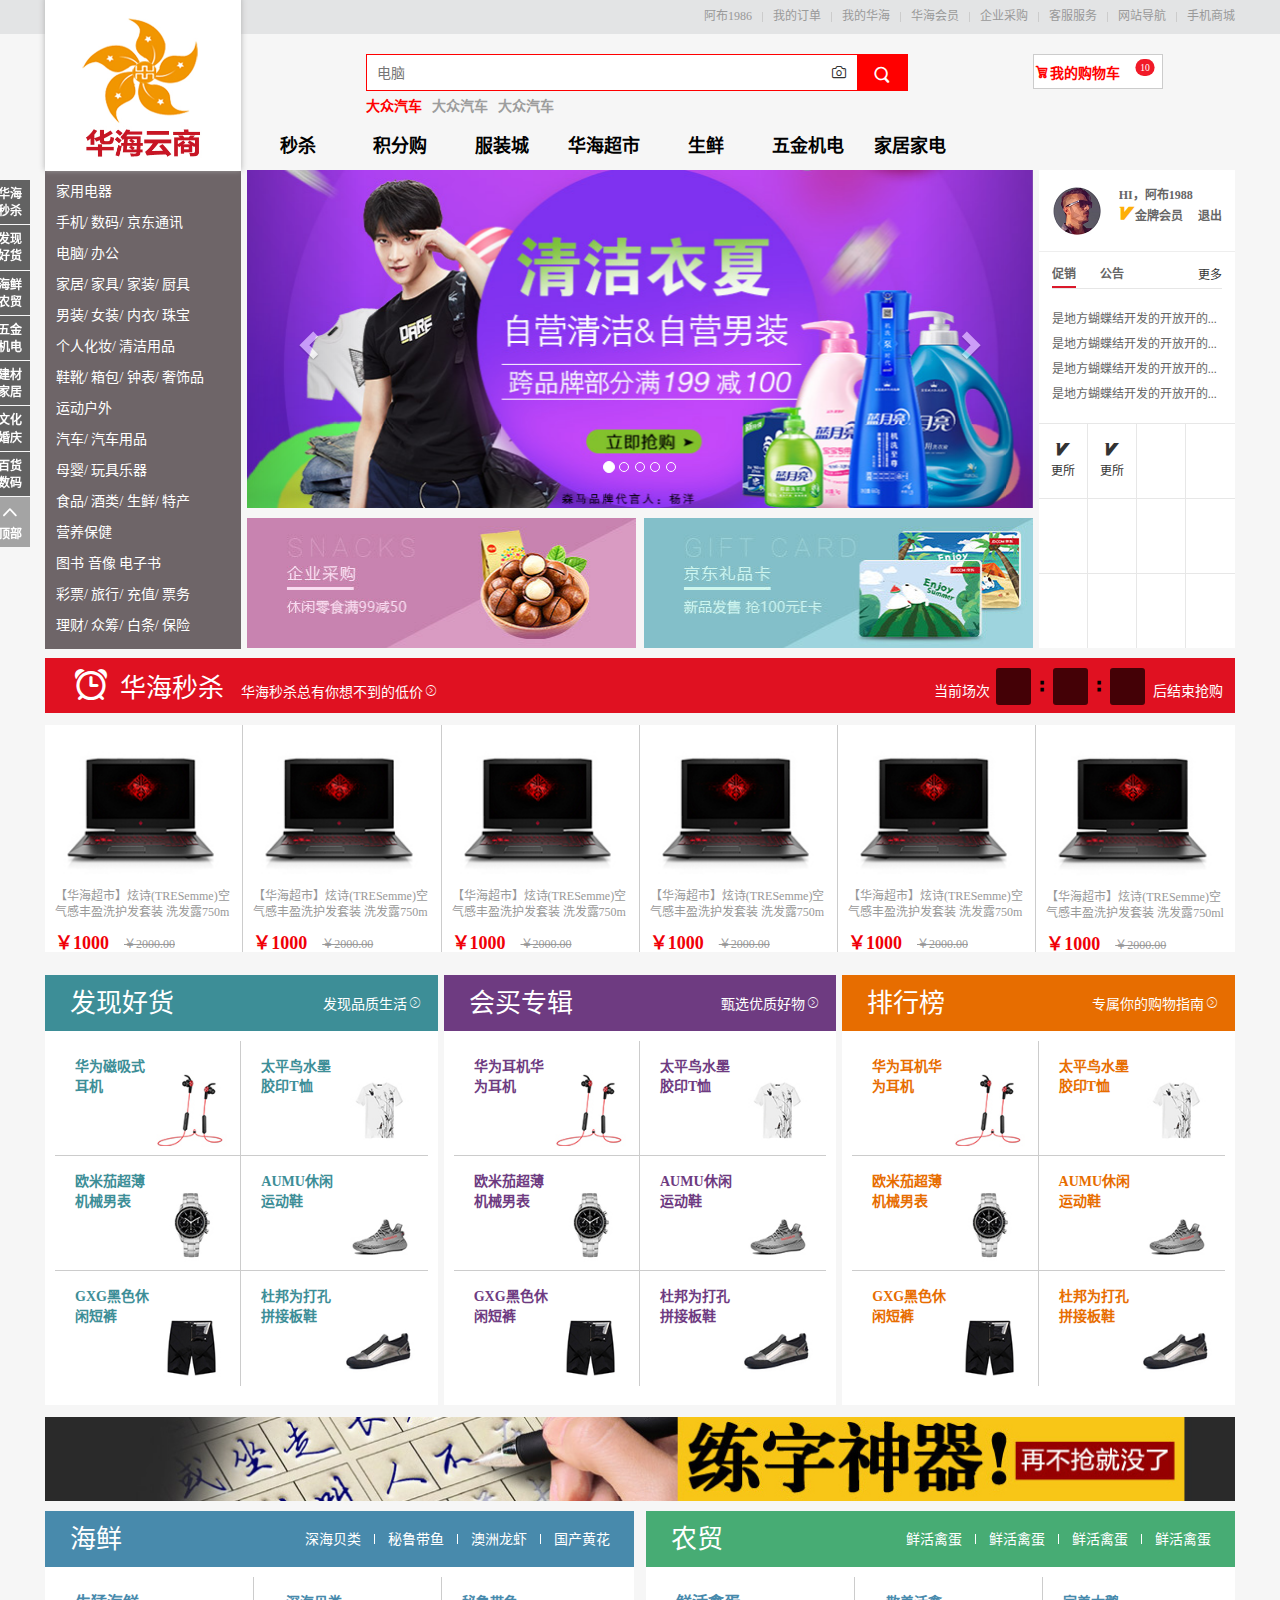
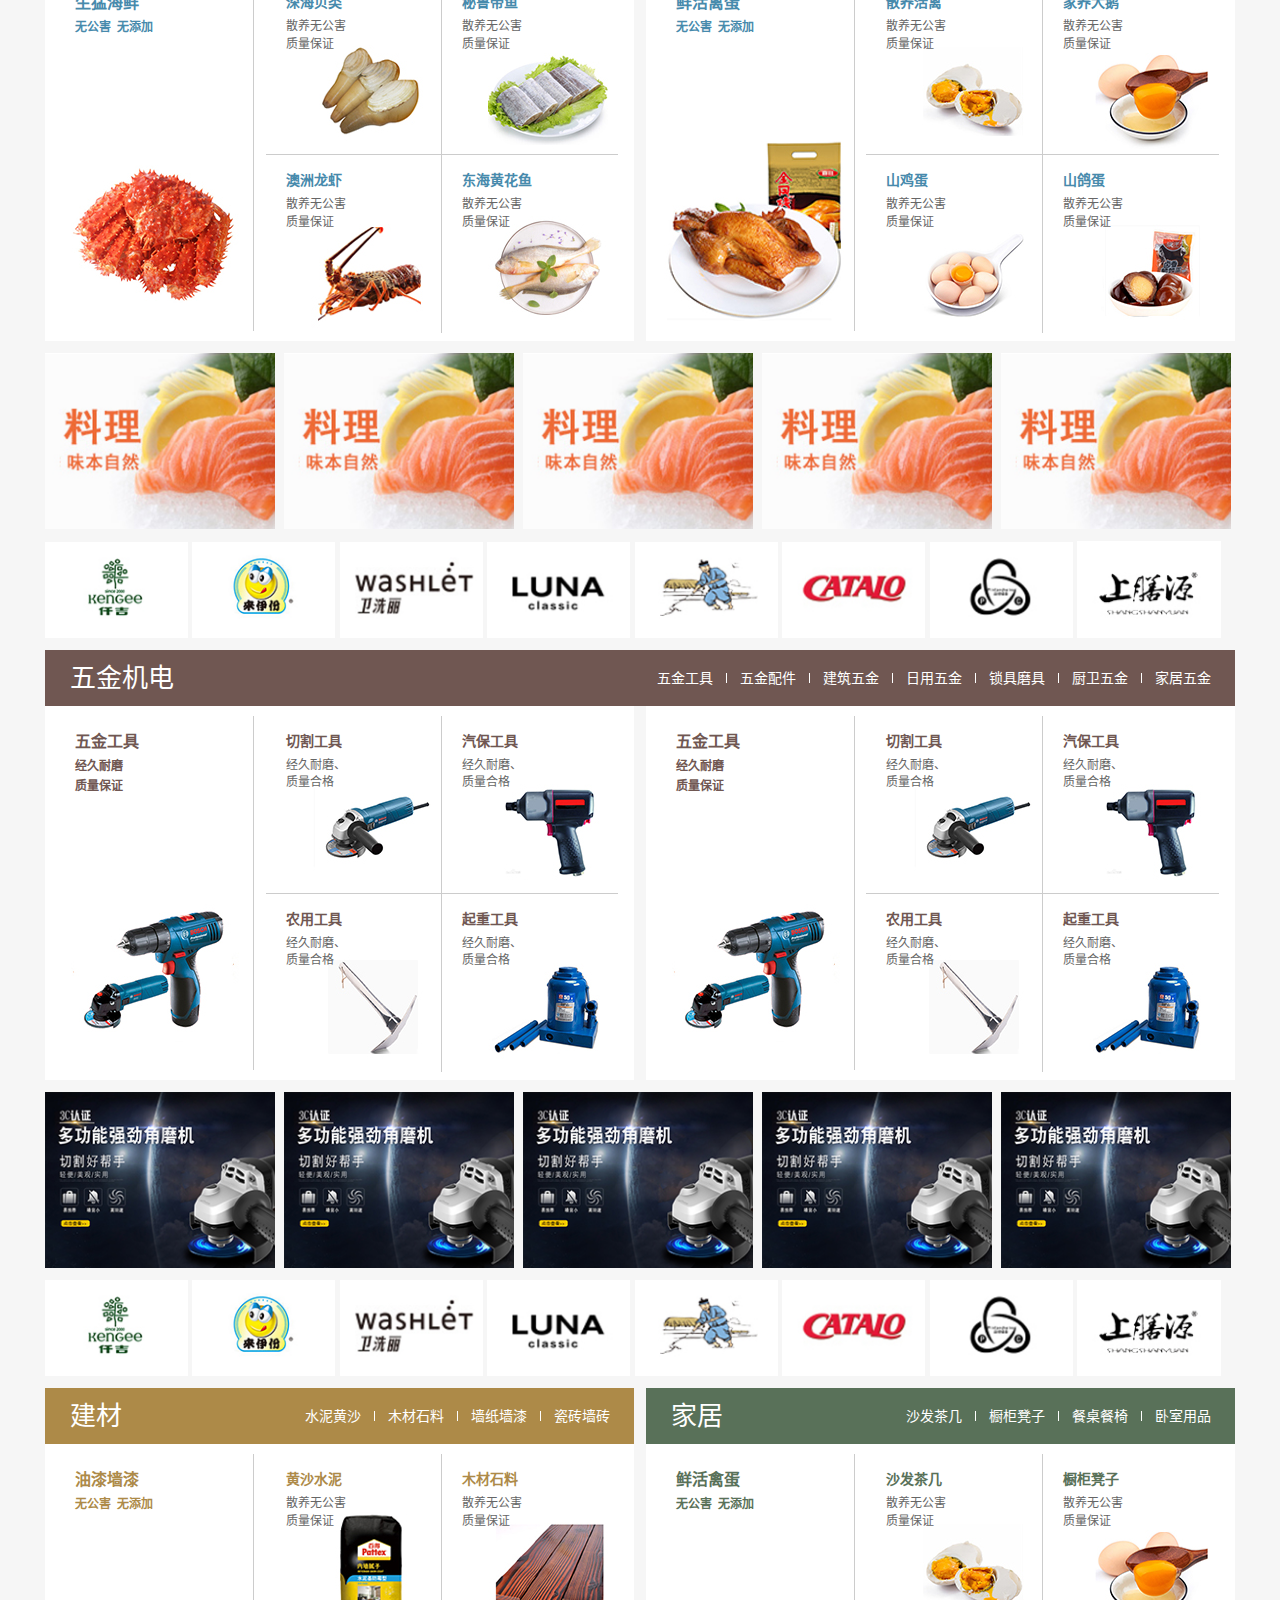
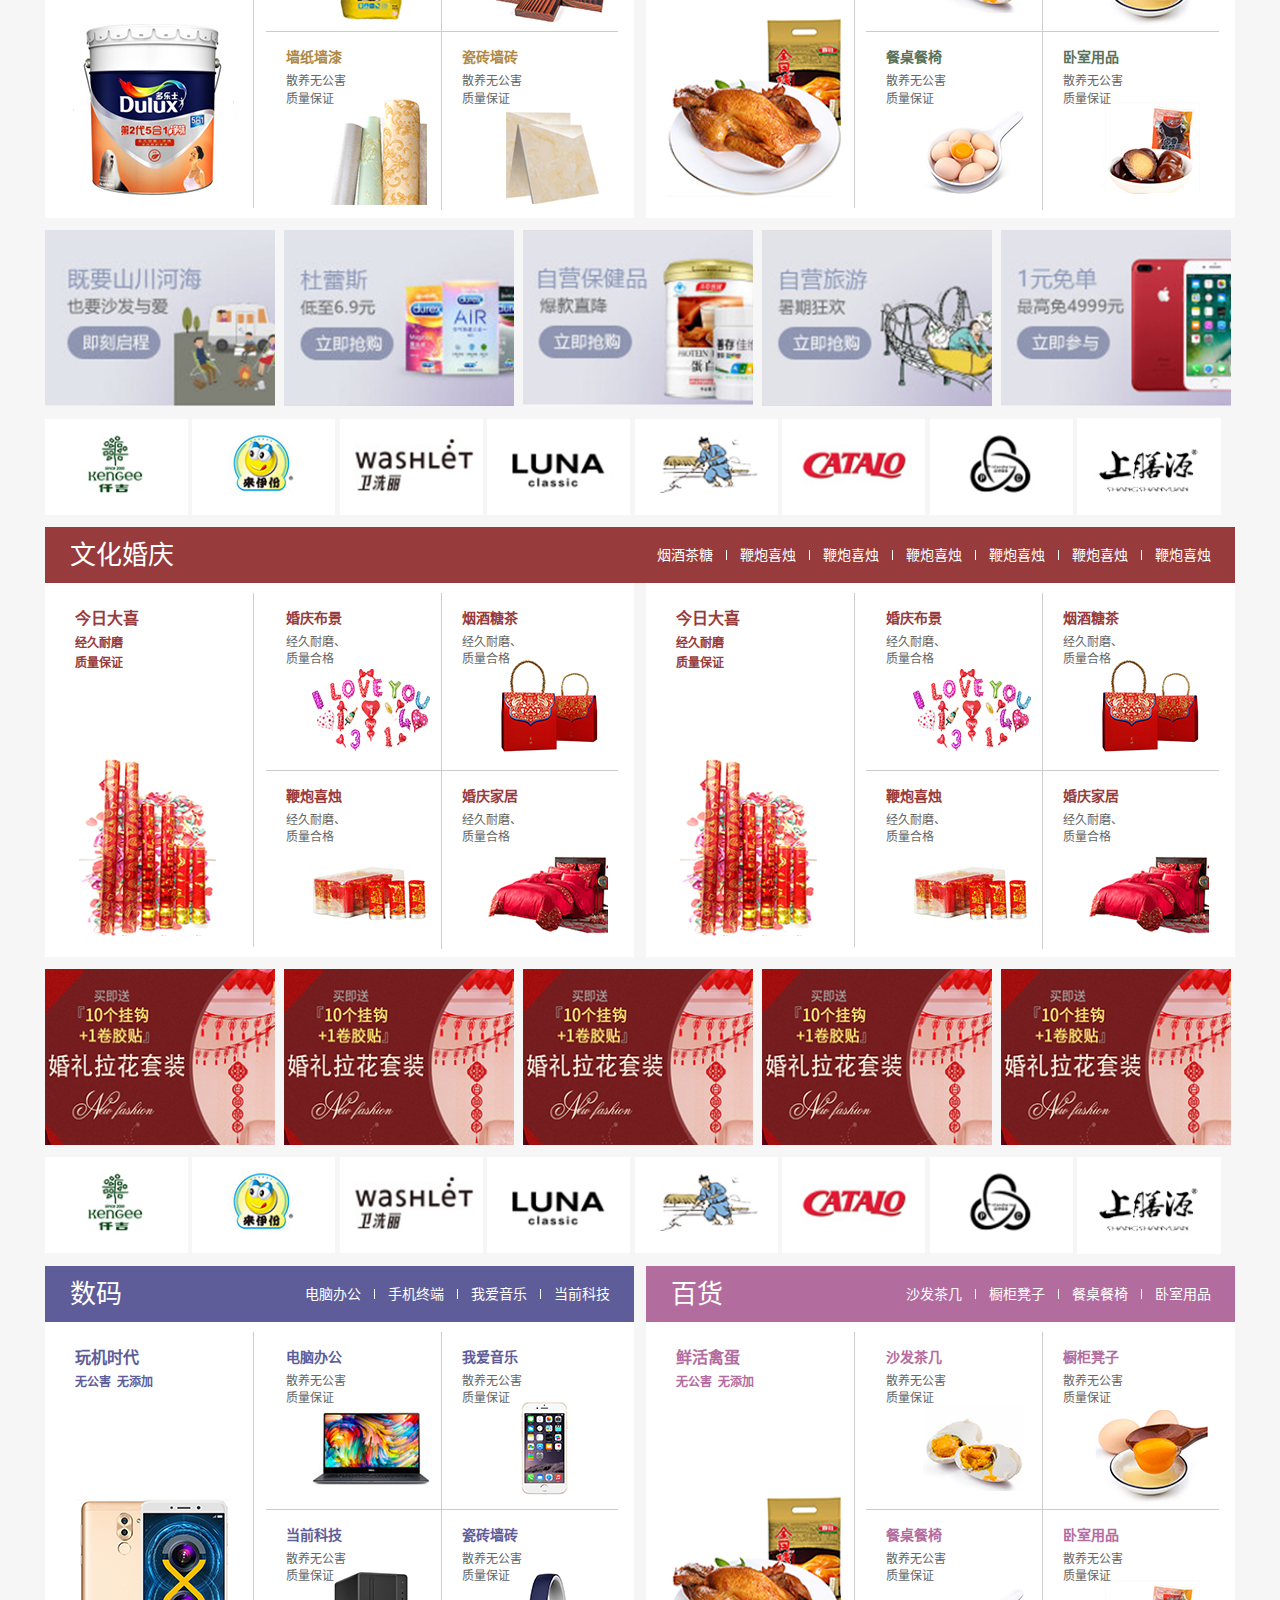
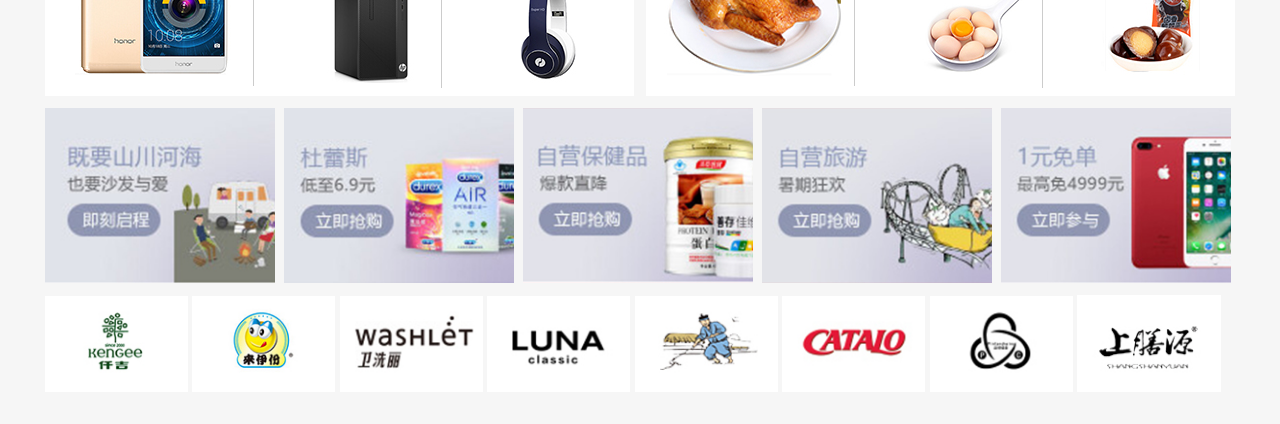
==== commit 4bd12923: "去掉bootstrap" ====
--- a/public/Admin/01index.html
+++ b/public/Admin/01index.html
@@ -9,19 +9,17 @@
 		<link rel="stylesheet" type="text/css" href="../static/css/iconfont.css" />
 		<link href="../static/css/bootstrap.min.css" rel="stylesheet">
 		<link rel="stylesheet" href="../static/css/style.css" />
-		
 	</head>
 	<body>
 		<!--导航条-->
-		<div class="nav_div"  id="header">
-			<div class="row big_outer_border">
-				<div class="col-lg-12">
+		<div class="nav_div clean_float"  id="header">
+			<div class="clean_float big_outer_border">
 					<ul class="fr nav_ul">
 						<li class="fl">阿布1986</li>
 						<li class="nav_li fl"></li>
 						<li class="fl">我的订单</li>
 						<li class="nav_li fl"></li>
-						<li class="fl">我的华海</li>
+						<li class="fl dddd">我的华海</li>
 						<li class="nav_li fl"></li>
 						<li class="fl">华海会员</li>
 						<li class="nav_li fl"></li>
@@ -34,19 +32,18 @@
 						<li class="fl">手机商城</li>
 					</ul>
 				</div>
-			</div>
 		</div>
-		<div class="big_outer_border ">
+		<div class="big_outer_border clean_float">
 			<!--logo、搜索框、购物车-->
-			<div class="row ">
+			<div class="clean_float width">
 				<!--logo-->
-				<div class="col-lg-2">
+				<div class="width5">
 					<div class="logo_div">
 						<img src="../static/img/01_logo.jpg" width="100%" height="100%" />
 					</div>
 				</div>
 				<!--搜索框-->
-				<div class="col-lg-8">
+				<div class="fl width6">
 					<div class="Search_box_div clean_float">
 						<input class="fl Search_box_input clean_float" type="text" name="Search" id="" placeholder="电脑" />
 						<div class="Search_box_camera clean_float">
@@ -88,33 +85,2106 @@
 					</div>
 				</div>
 				<!--购物车-->
-				<div class=" col-lg-2">
+				<div class="fl width7">
 					<div class="Shopping_Car_box">
 						<i class="iconfont icon_weight icon-gouwuche"></i>我的购物车<span class="badge">10</span>
 					</div>
 				</div>
 			</div>
 			<!--菜单、轮播、用户-->
-			<div class="row ">
+			<div class="width clean_float">
 				<!--左侧菜单-->
-				<div class="col-lg-2">
-					<div class="left_nav">
-						<ul class="left_nav_block_ul">
-							<li class="left_nav_block_li nav_block">
-								<a href="" class="Trade_name">家居</a>
-								<span class="cut_off_rule">/</span>
-								<a href="" class="Trade_name">家居</a>
-								<span class="cut_off_rule">/</span>
-								<a href="" class="Trade_name">家居</a>
-								<ul class="none_ul none_block">
-									<li>1111111</li>
-								</ul>
-							</li>
-						</ul>
+				<div class="dd-inner fl width4">
+				<div class="font-item">
+					<div class="item fore1">
+						<h3><a href="">家用电器</a></h3>
+					</div>
+					<div class="font-item1">
+						<div class="font-left">
+							<div class="one"><a href="">品牌日<i>></i></a></div>
+							<div class="two"><a href="">家电城<i>></i></a></div>
+							<div class="three"><a href="">智能生活馆<i>></i></a></div>
+							<div class="four"><a href="">京东净化馆<i>></i></a></div>
+							<div class="five"><a href="">京东帮服务店<i>></i></a></div>
+							<div class="sex"><a href="">值得买精选<i>></i></a></div>
+						</div>
+						<div class="font-lefty">
+							<dl class="fore1">
+								<dt><a href="">大家电<i>></i></a></dt>							
+								<dd>
+									<a href="">平板电视</a><a href="">空调</a><a href="">冰箱</a><a href="">洗衣机</a><a href="">家庭影院</a><a href="">DVD</a><a href="">迷你音响</a>
+									<a href="">烟机/灶具</a><a href="">热水器</a><a href="">消毒具/洗碗柜</a><a href="">冰柜/冰吧</a><a href="">酒柜</a><a href="">家电配件</a>
+								</dd>
+							</dl>
+							<dl class="fore1">
+								<dt><a href="">生活电器<i>></i></a></dt>							
+								<dd>
+									<a href="">取暖电器</a><a href="">净化器</a><a href="">扫地机器人</a><a href="">吸尘器</a><a href="">加湿器</a><a href="">挂烫机/熨斗</a><a href="">电风扇</a>
+									<a href="">冷风扇</a><a href="">插座</a><a href="">电话机</a><a href="">净水器</a><a href="">饮水机</a>
+									<a href="">除湿机</a><a href="">干衣机清洁机</a><a href="">收录/音机</a><a href="">生活电器配件</a><a href="">其它生活电器</a>
+								</dd>
+							</dl>
+							<dl class="fore1">
+								<dt><a href="">厨房电器<i>></i></a></dt>							
+								<dd>
+									<a href="">电压力锅</a><a href="">豆浆机</a><a href="">面包机</a><a href="">咖啡机</a><a href="">微波炉料理/榨汁机</a><a href="">电烤箱</a><a href="">电磁炉</a>
+									<a href="">电饼铛/烧烤盘</a><a href="">煮蛋器酸奶机</a><a href="">电水壶/热水瓶</a><a href="">电炖锅</a><a href="">多用途锅</a><a href="">果蔬解毒机</a><a href="">养生壶/煎药壶</a><a href="">其它厨房电器</a>
+								</dd>
+							</dl>
+							<dl class="fore1">
+								<dt><a href="">个护健康<i>></i></a></dt>							
+								<dd>
+									<a href="">剃须刀剃/脱毛器</a><a href="">口腔护理</a><a href="">电吹风</a><a href="">美容器</a><a href="">理发器卷/直发器</a><a href="">按摩椅</a><a href="">按摩器</a>
+									<a href="">足浴盆</a><a href="">血压计</a><a href="">健康秤/厨房秤</a><a href="">血糖仪</a><a href="">体温计</a><a href="">计步器/脂肪检测仪</a><a href="">脂肪检测仪其它健康电器</a>
+								</dd>
+							</dl>
+							<dl class="fore1">
+								<dt><a href="">五金家装<i>></i></a></dt>						
+								<dd>
+									<a href="">平板电视</a><a href="">空调</a><a href="">冰箱</a><a href="">洗衣机</a><a href="">家庭影院</a><a href="">DVD</a><a href="">迷你音响</a><a href="">烟机/灶具</a>
+									<a href="">热水器</a><a href="">消毒具/洗碗柜</a><a href="">冰柜/冰吧</a><a href="">酒柜</a><a href="">家电配件</a>
+								</dd>
+							</dl>
+						</div>
+						<div class="font-right">
+							<div>
+								<a href="#">
+									<img src="../static/img/pic68.jpg">
+								</a>
+								<a href="#">
+									<img src="../static/img/pic68.jpg">
+								</a>
+								<a href="#">
+									<img src="../static/img/pic70.jpg">
+								</a>
+								<a href="#">
+									<img src="../static/img/pic71.jpg">
+								</a>
+								<a href="#">
+									<img src="../static/img/pic72.jpg">
+								</a>
+								<a href="#">
+									<img src="../static/img/pic73.jpg">
+								</a>
+								<a href="#">
+									<img src="../static/img/pic74.jpg">
+								</a>
+								<a href="#">
+									<img src="../static/img/pic75.jpg">
+								</a>
+							</div>
+						</div>
+						<div class="font-righty">
+							<a href="#">
+								<img src="../static/img/pic76.jpg">
+							</a>
+							<a href="#">
+								<img src="../static/img/pic77.jpg">
+							</a>
+						</div>
 					</div>
 				</div>
+				<div class="fore-2">
+					<div class="item fore2">
+						<h3>
+							<a href="">手机</a>/
+							<a href="">数码</a>/
+							<a href="">京东通讯</a>
+						</h3>
+					</div>
+					<div class="font-item1">
+						<div class="font-left">
+							<div class="one"><a href="">手机频道<i>></i></a></div>
+							<div class="two"><a href="">网上营业厅<i>></i></a></div>
+							<div class="three"><a href="">配件城<i>></i></a></div>
+							<div class="four"><a href="">影响Club<i>></i></a></div>
+							<div class="five"><a href="">手机社区<i>></i></a></div>
+							<div class="sex"><a href="">以旧换新<i>></i></a></div>
+						</div>
+						<div class="font-lefty">
+							<dl class="fore1">
+								<dt><a href="">手机通讯<i>></i></a></dt>
+								<dd>
+									<a href="">手机</a><a href="">对讲机</a><a href="">以旧换新</a><a href="">手机维修</a>					
+								</dd>
+							</dl>
+							<dl class="fore1">
+								<dt><a href="">京东通讯<i>></i></a></dt>
+								<dd>
+									<a href="">选号中心</a><a href="">自助服务</a>
+								</dd>
+							</dl>
+							<dl class="fore1">
+								<dt><a href="">运营商<i>></i></a></dt>
+								<dd>
+									<a href="">合约机</a><a href="">办套餐</a><a href="">选号码</a><a href="">装宽带</a><a href="">中国移动</a><a href="">中国联通</a><a href="">中国电信</a>
+								</dd>
+							</dl>
+							<dl class="fore1">
+								<dt><a href="">手机配件<i>></i></a></dt>
+								<dd>
+									<a href="">电池/移动电源</a><a href="">蓝牙耳机</a><a href="">充电器/数据线</a><a href="">手机耳机</a><a href="">手机支架</a><a href="">贴膜</a><a href="">存储卡</a>
+									<a href="">保护套</a><a href="">车载iPhone配件</a><a href="">创意配件</a><a href="">便携/无线音箱</a><a href="">手机饰品</a><a href="">拍照配件</a>	
+								</dd>
+							</dl>
+							<dl class="fore1">
+								<dt><a href="">摄影摄像<i>></i></a></dt>							
+								<dd>
+									<a href="">数码相机</a><a href="">单电/微单相机</a><a href="">单反相机</a><a href="">拍立得</a><a href="">运动相机</a><a href="">摄像机</a>
+									<a href="">镜头户外器材</a><a href="">影棚器材</a><a href="">冲印服务</a><a href="">数码相框</a>
+								</dd>
+							</dl>							
+						</div>
+						<div class="font-right">
+							<div>
+								<a href="#">
+									<img src="../static/img/pic68.jpg">
+								</a>
+								<a href="#">
+									<img src="../static/img/pic68.jpg">
+								</a>
+								<a href="#">
+									<img src="../static/img/pic70.jpg">
+								</a>
+								<a href="#">
+									<img src="../static/img/pic71.jpg">
+								</a>
+								<a href="#">
+									<img src="../static/img/pic72.jpg">
+								</a>
+								<a href="#">
+									<img src="../static/img/pic73.jpg">
+								</a>
+								<a href="#">
+									<img src="../static/img/pic74.jpg">
+								</a>
+								<a href="#">
+									<img src="../static/img/pic75.jpg">
+								</a>
+							</div>
+						</div>
+						<div class="font-righty">
+							<a href="#">
+								<img src="../static/img/pic76.jpg">
+							</a>
+							<a href="#">
+								<img src="../static/img/pic77.jpg">
+							</a>
+						</div>
+					</div>
+				</div>
+				<div class="fore-3">
+					<div class="item fore3">
+						<h3>
+							<a href="">电脑</a>/
+							<a href="">办公</a>
+						</h3>
+					</div>
+					<div class="font-item1">
+						<div class="font-left">
+							<div class="one"><a href="">品牌日<i>></i></a></div>
+							<div class="two"><a href="">家电城<i>></i></a></div>
+							<div class="three"><a href="">智能生活馆<i>></i></a></div>
+							<div class="four"><a href="">京东净化馆<i>></i></a></div>
+							<div class="five"><a href="">京东帮服务店<i>></i></a></div>
+							<div class="sex"><a href="">值得买精选<i>></i></a></div>
+						</div>
+						<div class="font-lefty">
+							<dl class="fore1">
+								<dt><a href="">大家电<i>></i></a></dt>
+								<dd>
+									<a href="#">平板电视</a>
+									<a href="#">空调</a>
+									<a href="#">冰箱</a>
+									<a href="#">洗衣机</a>
+									<a href="#">家庭影院</a>
+									<a href="#">DVD</a>
+									<a href="#">迷你音响</a>
+									<a href="#">烟机/灶具</a>
+									<a href="#">热水器</a>
+									<a href="#">消毒具/洗碗柜</a>
+									<a href="#">冰柜/冰吧</a>
+									<a href="#">酒柜</a>
+									<a href="#">家电配件</a>
+								</dd>
+							</dl>
+							<dl class="fore1">
+								<dt><a href="">生活电器<i>></i></a></dt>
+								<dd>
+									<a href="#">取暖电器</a>
+									<a href="#">净化器</a>
+									<a href="#">扫地机器人</a>
+									<a href="#">吸尘器</a>
+									<a href="#">加湿器</a>
+									<a href="#">挂烫机/熨斗</a>
+									<a href="#">电风扇</a>
+									<a href="#">冷风扇</a>
+									<a href="#">插座</a>
+									<a href="#">电话机</a>
+									<a href="#">净水器</a>
+									<a href="#">饮水机</a>
+									<a href="#">除湿机</a><a href="">干衣机清洁机</a><a href="">收录/音机</a><a href="">生活电器配件</a><a href="">其它生活电器</a>
+								</dd>
+							</dl>
+							<dl class="fore1">
+								<dt><a href="###">厨房电器<i>></i></a></dt>
+							
+								<dd>
+									<a href="#">电压力锅</a>
+									<a href="#">豆浆机</a>
+									<a href="#">面包机</a>
+									<a href="#">咖啡机</a>
+									<a href="#">微波炉料理/榨汁机</a>
+									<a href="#">电烤箱</a>
+									<a href="#">电磁炉</a>
+									<a href="#">电饼铛/烧烤盘</a>
+									<a href="#">煮蛋器酸奶机</a>
+									<a href="#">电水壶/热水瓶</a>
+									<a href="#">电炖锅</a>
+									<a href="#">多用途锅</a>
+									<a href="##">果蔬解毒机</a><a href="">养生壶/煎药壶</a><a href="#">其它厨房电器</a>
+								</dd>
+							</dl>
+							<dl class="fore1">
+								<dt><a href="#">个护健康<i>></i></a></dt>
+							
+								<dd>
+									<a href="#">剃须刀剃/脱毛器</a>
+									<a href="#">口腔护理</a>
+									<a href="#">电吹风</a>
+									<a href="#">美容器</a>
+									<a href="#">理发器卷/直发器</a>
+									<a href="#">按摩椅</a>
+									<a href="#">按摩器</a>
+									<a href="#">足浴盆</a>
+									<a href="#">血压计</a>
+									<a href="#">健康秤/厨房秤</a>
+									<a href="#">血糖仪</a>
+									<a href="#">体温计</a>
+									<a href="#">计步器/脂肪检测仪</a><a href="">脂肪检测仪其它健康电器</a>
+								</dd>
+							</dl>
+							<dl class="fore1">
+								<dt><a href="">五金家装<i>></i></a></dt>
+							
+								<dd>
+									<a href="#">平板电视</a>
+									<a href="#">空调</a>
+									<a href="#">冰箱</a>
+									<a href="#">洗衣机</a>
+									<a href="#">家庭影院</a>
+									<a href="#">DVD</a>
+									<a href="#">迷你音响</a>
+									<a href="#">烟机/灶具</a>
+									<a href="#">热水器</a>
+									<a href="#">消毒具/洗碗柜</a>
+									<a href="#">冰柜/冰吧</a>
+									<a href="#">酒柜</a>
+									<a href="#">家电配件</a>
+								</dd>
+							</dl>
+						</div>
+						<div class="font-right">
+							<div>
+								<a href="#">
+									<img src="../static/img/pic68.jpg">
+								</a>
+								<a href="#">
+									<img src="../static/img/pic68.jpg">
+								</a>
+								<a href="#">
+									<img src="../static/img/pic70.jpg">
+								</a>
+								<a href="#">
+									<img src="../static/img/pic71.jpg">
+								</a>
+								<a href="#">
+									<img src="../static/img/pic72.jpg">
+								</a>
+								<a href="#">
+									<img src="../static/img/pic73.jpg">
+								</a>
+								<a href="#">
+									<img src="../static/img/pic74.jpg">
+								</a>
+								<a href="#">
+									<img src="../static/img/pic75.jpg">
+								</a>
+							</div>
+						</div>
+						<div class="font-righty">
+							<a href="#">
+								<img src="../static/img/pic76.jpg">
+							</a>
+							<a href="#">
+								<img src="../static/img/pic77.jpg">
+							</a>
+						</div>
+					</div>
+				</div>
+				<div class="fore-4">
+					<div class="item fore4">
+						<h3>
+							<a href="##">家居</a>/
+							<a href="##">家具</a>/
+							<a href="##">家装</a>/
+							<a href="##">厨具</a>
+						</h3>
+					</div>
+					<div class="font-item1">
+						<div class="font-left">
+							<div class="one"><a href="">品牌日<i>></i></a></div>
+							<div class="two"><a href="">家电城<i>></i></a></div>
+							<div class="three"><a href="">智能生活馆<i>></i></a></div>
+							<div class="four"><a href="">京东净化馆<i>></i></a></div>
+							<div class="five"><a href="">京东帮服务店<i>></i></a></div>
+							<div class="sex"><a href="">值得买精选<i>></i></a></div>
+						</div>
+						<div class="font-lefty">
+							<dl class="fore1">
+								<dt><a href="">大家电<i>></i></a></dt>
+							
+								<dd>
+									<a href="#">平板电视</a>
+									<a href="#">空调</a>
+									<a href="#">冰箱</a>
+									<a href="#">洗衣机</a>
+									<a href="#">家庭影院</a>
+									<a href="#">DVD</a>
+									<a href="#">迷你音响</a>
+									<a href="#">烟机/灶具</a>
+									<a href="#">热水器</a>
+									<a href="#">消毒具/洗碗柜</a>
+									<a href="#">冰柜/冰吧</a>
+									<a href="#">酒柜</a>
+									<a href="#">家电配件</a>
+								</dd>
+							</dl>
+							<dl class="fore1">
+								<dt><a href="#">生活电器<i>></i></a></dt>
+							
+								<dd>
+									<a href="#">取暖电器</a>
+									<a href="#">净化器</a>
+									<a href="#">扫地机器人</a>
+									<a href="#">吸尘器</a>
+									<a href="#">加湿器</a>
+									<a href="#">挂烫机/熨斗</a>
+									<a href="#">电风扇</a>
+									<a href="#">冷风扇</a>
+									<a href="#">插座</a>
+									<a href="#">电话机</a>#
+									<a href="#">净水器</a>
+									<a href="#">饮水机</a>
+									<a href="#">除湿机</a><a href="">干衣机清洁机</a><a href="">收录/音机</a><a href="">生活电器配件</a><a href="">其它生活电器</a>
+								</dd>
+							</dl>
+							<dl class="fore1">
+								<dt><a href="">厨房电器<i>></i></a></dt>
+							
+								<dd>
+									<a href="#">电压力锅</a>
+									<a href="#">豆浆机</a>
+									<a href="#">面包机</a>
+									<a href="#">咖啡机</a>
+									<a href="#">微波炉料理/榨汁机</a>
+									<a href="#">电烤箱</a>
+									<a href="#">电磁炉</a>
+									<a href="#">电饼铛/烧烤盘</a>
+									<a href="#">煮蛋器酸奶机</a>
+									<a href="#">电水壶/热水瓶</a>
+									<a href="#">电炖锅</a>
+									<a href="#">多用途锅</a>
+									<a href="#">果蔬解毒机</a><a href="">养生壶/煎药壶</a><a href="">其它厨房电器</a>
+								</dd>
+							</dl>
+							<dl class="fore1">
+								<dt><a href="##">个护健康<i>></i></a></dt>
+							
+								<dd>
+									<a href="#">剃须刀剃/脱毛器</a>
+									<a href="#">口腔护理</a>
+									<a href="#">电吹风</a>
+									<a href="#">美容器</a>
+									<a href="#">理发器卷/直发器</a>
+									<a href="#">按摩椅</a>
+									<a href="#">按摩器</a>
+									<a href="#">足浴盆</a>
+									<a href="#">血压计</a>
+									<a href="#">健康秤/厨房秤</a>
+									<a href="#">血糖仪</a>
+									<a href="#">体温计</a>
+									<a href="#">计步器/脂肪检测仪</a><a href="">脂肪检测仪其它健康电器</a>
+								</dd>
+							</dl>
+							<dl class="fore1">
+								<dt><a href="#">五金家装<i>></i></a></dt>
+							
+								<dd>
+									<a href="#">平板电视</a>
+									<a href="#">空调</a>
+									<a href="#">冰箱</a>
+									<a href="#">洗衣机</a>
+									<a href="#">家庭影院</a>
+									<a href="#">DVD</a>
+									<a href="#">迷你音响</a>
+									<a href="#">烟机/灶具</a>
+									<a href="#">热水器</a>
+									<a href="#">消毒具/洗碗柜</a>
+									<a href="#">冰柜/冰吧</a>
+									<a href="#">酒柜</a>
+									<a href="#">家电配件</a>
+								</dd>
+							</dl>
+						</div>
+						<div class="font-right">
+							<div>
+								<a href="#">
+									<img src="../static/img/pic68.jpg">
+								</a>
+								<a href="#">
+									<img src="../static/img/pic68.jpg">
+								</a>
+								<a href="#">
+									<img src="../static/img/pic70.jpg">
+								</a>
+								<a href="#">
+									<img src="../static/img/pic71.jpg">
+								</a>
+								<a href="#">
+									<img src="../static/img/pic72.jpg">
+								</a>
+								<a href="#">
+									<img src="../static/img/pic73.jpg">
+								</a>
+								<a href="#">
+									<img src="../static/img/pic74.jpg">
+								</a>
+								<a href="#">
+									<img src="../static/img/pic75.jpg">
+								</a>
+							</div>
+						</div>
+						<div class="font-righty">
+							<a href="#">
+								<img src="../static/img/pic76.jpg">
+							</a>
+							<a href="#">
+								<img src="../static/img/pic77.jpg">
+							</a>
+						</div>
+					</div>
+				</div>
+				<div class="fore-5">
+					<div class="item fore5">
+						<h3>
+							<a href="##">男装</a>/
+							<a href="##">女装</a>/
+							<a href="##">内衣</a>/
+							<a href="##">珠宝</a>
+						</h3>
+					</div>
+					<div class="font-item1">
+						<div class="font-left">
+							<div class="one"><a href="">品牌日<i>></i></a></div>
+							<div class="two"><a href="">家电城<i>></i></a></div>
+							<div class="three"><a href="">智能生活馆<i>></i></a></div>
+							<div class="four"><a href="">京东净化馆<i>></i></a></div>
+							<div class="five"><a href="">京东帮服务店<i>></i></a></div>
+							<div class="sex"><a href="">值得买精选<i>></i></a></div>
+						</div>
+						<div class="font-lefty">
+							<dl class="fore1">
+								<dt><a href="">大家电<i>></i></a></dt>
+							
+								<dd>
+									<a href="#">平板电视</a>
+									<a href="#">空调</a>
+									<a href="#">冰箱</a>
+									<a href="#">洗衣机</a>
+									<a href="#">家庭影院</a>
+									<a href="#">DVD</a>
+									<a href="#">迷你音响</a>
+									<a href="#">烟机/灶具</a>
+									<a href="#">热水器</a>
+									<a href="#">消毒具/洗碗柜</a>
+									<a href="#">冰柜/冰吧</a>
+									<a href="#">酒柜</a>
+									<a href="#">家电配件</a>
+								</dd>
+							</dl>
+							<dl class="fore1">
+								<dt><a href="##">生活电器<i>></i></a></dt>
+							
+								<dd>
+									<a href="#">取暖电器</a>
+									<a href="#">净化器</a>
+									<a href="#">扫地机器人</a>
+									<a href="#">吸尘器</a>
+									<a href="#">加湿器</a>
+									<a href="#">挂烫机/熨斗</a>
+									<a href="#">电风扇</a>
+									<a href="#">冷风扇</a>
+									<a href="#">插座</a>
+									<a href="#">电话机</a>
+									<a href="#">净水器</a>
+									<a href="#">饮水机</a>
+									<a href="#">除湿机</a><a href="">干衣机清洁机</a><a href="">收录/音机</a><a href="">生活电器配件</a><a href="">其它生活电器</a>
+								</dd>
+							</dl>
+							<dl class="fore1">
+								<dt><a href="##">厨房电器<i>></i></a></dt>
+							
+								<dd>
+									<a href="#">电压力锅</a>
+									<a href="#">豆浆机</a>
+									<a href="#">面包机</a>
+									<a href="#">咖啡机</a>
+									<a href="#">微波炉料理/榨汁机</a>
+									<a href="#">电烤箱</a>#
+									<a href="#">电磁炉</a>
+									<a href="#">电饼铛/烧烤盘</a>
+									<a href="#">煮蛋器酸奶机</a>
+									<a href="#">电水壶/热水瓶</a>
+									<a href="#">电炖锅</a>
+									<a href="#">多用途锅</a>
+									<a href="#">果蔬解毒机</a><a href="">养生壶/煎药壶</a><a href="">其它厨房电器</a>
+								</dd>
+							</dl>
+							<dl class="fore1">
+								<dt><a href="">个护健康<i>></i></a></dt>
+							
+								<dd>
+									<a href="#">剃须刀剃/脱毛器</a>
+									<a href="#">口腔护理</a>
+									<a href="#">电吹风</a>
+									<a href="#">美容器</a>
+									<a href="#">理发器卷/直发器</a>
+									<a href="#">按摩椅</a>
+									<a href="#">按摩器</a>
+									<a href="#">足浴盆</a>
+									<a href="#">血压计</a>
+									<a href="#">健康秤/厨房秤</a>
+									<a href="#">血糖仪</a>
+									<a href="#">体温计</a>
+									<a href="#">计步器/脂肪检测仪</a><a href="">脂肪检测仪其它健康电器</a>
+								</dd>
+							</dl>
+							<dl class="fore1">
+								<dt><a href="#">五金家装<i>></i></a></dt>
+							
+								<dd>
+									<a href="#">平板电视</a>
+									<a href="#">空调</a>
+									<a href="#">冰箱</a>
+									<a href="#">洗衣机</a>
+									<a href="#">家庭影院</a>
+									<a href="#">DVD</a>
+									<a href="#">迷你音响</a>
+									<a href="#">烟机/灶具</a>
+									<a href="#">热水器</a>
+									<a href="#">消毒具/洗碗柜</a>
+									<a href="#">冰柜/冰吧</a>
+									<a href="#">酒柜</a>
+									<a href="#">家电配件</a>
+								</dd>
+							</dl>
+						</div>
+						<div class="font-right">
+							<div>
+								<a href="#">
+									<img src="../static/img/pic68.jpg">
+								</a>
+								<a href="#">
+									<img src="../static/img/pic68.jpg">
+								</a>
+								<a href="#">
+									<img src="../static/img/pic70.jpg">
+								</a>
+								<a href="#">
+									<img src="../static/img/pic71.jpg">
+								</a>
+								<a href="#">
+									<img src="../static/img/pic72.jpg">
+								</a>
+								<a href="#">
+									<img src="../static/img/pic73.jpg">
+								</a>
+								<a href="#">
+									<img src="../static/img/pic74.jpg">
+								</a>
+								<a href="#">
+									<img src="../static/img/pic75.jpg">
+								</a>
+							</div>
+						</div>
+						<div class="font-righty">
+							<a href="#">
+								<img src="../static/img/pic76.jpg">
+							</a>
+							<a href="#">
+								<img src="../static/img/pic77.jpg">
+							</a>
+						</div>
+					</div>
+				</div>
+				<div class="fore-6">
+					<div class="item fore6">
+						<h3>
+							<a href="">个人化妆</a>/
+							<a href="">清洁用品</a>
+						</h3>
+					</div>
+					<div class="font-item1">
+						<div class="font-left">
+							<div class="one"><a href="">品牌日<i>></i></a></div>
+							<div class="two"><a href="">家电城<i>></i></a></div>
+							<div class="three"><a href="">智能生活馆<i>></i></a></div>
+							<div class="four"><a href="">京东净化馆<i>></i></a></div>
+							<div class="five"><a href="">京东帮服务店<i>></i></a></div>
+							<div class="sex"><a href="">值得买精选<i>></i></a></div>
+						</div>
+						<div class="font-lefty">
+							<dl class="fore1">
+								<dt><a href="">大家电<i>></i></a></dt>
+							
+								<dd>
+									<a href="">平板电视</a>
+									<a href="">空调</a>
+									<a href="">冰箱</a>
+									<a href="">洗衣机</a>
+									<a href="">家庭影院</a>
+									<a href="">DVD</a>
+									<a href="">迷你音响</a>
+									<a href="">烟机/灶具</a>
+									<a href="">热水器</a>
+									<a href="">消毒具/洗碗柜</a>
+									<a href="">冰柜/冰吧</a>
+									<a href="">酒柜</a>
+									<a href="">家电配件</a>
+								</dd>
+							</dl>
+							<dl class="fore1">
+								<dt><a href="">生活电器<i>></i></a></dt>
+							
+								<dd>
+									<a href="">取暖电器</a>
+									<a href="">净化器</a>
+									<a href="">扫地机器人</a>
+									<a href="">吸尘器</a>
+									<a href="">加湿器</a>
+									<a href="">挂烫机/熨斗</a>
+									<a href="">电风扇</a>
+									<a href="">冷风扇</a>
+									<a href="">插座</a>
+									<a href="">电话机</a>
+									<a href="">净水器</a>
+									<a href="">饮水机</a>
+									<a href="">除湿机</a><a href="">干衣机清洁机</a><a href="">收录/音机</a><a href="">生活电器配件</a><a href="">其它生活电器</a>
+								</dd>
+							</dl>
+							<dl class="fore1">
+								<dt><a href="">厨房电器<i>></i></a></dt>
+							
+								<dd>
+									<a href="">电压力锅</a>
+									<a href="">豆浆机</a>
+									<a href="">面包机</a>
+									<a href="">咖啡机</a>
+									<a href="">微波炉料理/榨汁机</a>
+									<a href="">电烤箱</a>
+									<a href="">电磁炉</a>
+									<a href="">电饼铛/烧烤盘</a>
+									<a href="">煮蛋器酸奶机</a>
+									<a href="">电水壶/热水瓶</a>
+									<a href="">电炖锅</a>
+									<a href="">多用途锅</a>
+									<a href="">果蔬解毒机</a><a href="">养生壶/煎药壶</a><a href="">其它厨房电器</a>
+								</dd>
+							</dl>
+							<dl class="fore1">
+								<dt><a href="">个护健康<i>></i></a></dt>
+							
+								<dd>
+									<a href="">剃须刀剃/脱毛器</a>
+									<a href="">口腔护理</a>
+									<a href="">电吹风</a>
+									<a href="">美容器</a>
+									<a href="">理发器卷/直发器</a>
+									<a href="">按摩椅</a>
+									<a href="">按摩器</a>
+									<a href="">足浴盆</a>
+									<a href="">血压计</a>
+									<a href="">健康秤/厨房秤</a>
+									<a href="">血糖仪</a>
+									<a href="">体温计</a>
+									<a href="">计步器/脂肪检测仪</a><a href="">脂肪检测仪其它健康电器</a>
+								</dd>
+							</dl>
+							<dl class="fore1">
+								<dt><a href="">五金家装<i>></i></a></dt>
+							
+								<dd>
+									<a href="">平板电视</a>
+									<a href="">空调</a>
+									<a href="">冰箱</a>
+									<a href="">洗衣机</a>
+									<a href="">家庭影院</a>
+									<a href="">DVD</a>
+									<a href="">迷你音响</a>
+									<a href="">烟机/灶具</a>
+									<a href="">热水器</a>
+									<a href="">消毒具/洗碗柜</a>
+									<a href="">冰柜/冰吧</a>
+									<a href="">酒柜</a>
+									<a href="">家电配件</a>
+								</dd>
+							</dl>
+						</div>
+						<div class="font-right">
+							<div>
+								<a href="#">
+									<img src="../static/img/pic68.jpg">
+								</a>
+								<a href="#">
+									<img src="../static/img/pic68.jpg">
+								</a>
+								<a href="#">
+									<img src="../static/img/pic70.jpg">
+								</a>
+								<a href="#">
+									<img src="../static/img/pic71.jpg">
+								</a>
+								<a href="#">
+									<img src="../static/img/pic72.jpg">
+								</a>
+								<a href="#">
+									<img src="../static/img/pic73.jpg">
+								</a>
+								<a href="#">
+									<img src="../static/img/pic74.jpg">
+								</a>
+								<a href="#">
+									<img src="../static/img/pic75.jpg">
+								</a>
+							</div>
+						</div>
+						<div class="font-righty">
+							<a href="#">
+								<img src="../static/img/pic76.jpg">
+							</a>
+							<a href="#">
+								<img src="../static/img/pic77.jpg">
+							</a>
+						</div>
+					</div>
+				</div>
+				<div class="fore-7">
+					<div class="item fore7">
+						<h3>
+							<a href="">鞋靴</a>/
+							<a href="">箱包</a>/
+							<a href="">钟表</a>/
+							<a href="">奢饰品</a>
+						</h3>
+					</div>
+					<div class="font-item1">
+						<div class="font-left">
+							<div class="one"><a href="">品牌日<i>></i></a></div>
+							<div class="two"><a href="">家电城<i>></i></a></div>
+							<div class="three"><a href="">智能生活馆<i>></i></a></div>
+							<div class="four"><a href="">京东净化馆<i>></i></a></div>
+							<div class="five"><a href="">京东帮服务店<i>></i></a></div>
+							<div class="sex"><a href="">值得买精选<i>></i></a></div>
+						</div>
+						<div class="font-lefty">
+							<dl class="fore1">
+								<dt><a href="">大家电<i>></i></a></dt>
+							
+								<dd>
+									<a href="">平板电视</a>
+									<a href="">空调</a>
+									<a href="">冰箱</a>
+									<a href="">洗衣机</a>
+									<a href="">家庭影院</a>
+									<a href="">DVD</a>
+									<a href="">迷你音响</a>
+									<a href="">烟机/灶具</a>
+									<a href="">热水器</a>
+									<a href="">消毒具/洗碗柜</a>
+									<a href="">冰柜/冰吧</a>
+									<a href="">酒柜</a>
+									<a href="">家电配件</a>
+								</dd>
+							</dl>
+							<dl class="fore1">
+								<dt><a href="">生活电器<i>></i></a></dt>
+							
+								<dd>
+									<a href="">取暖电器</a>
+									<a href="">净化器</a>
+									<a href="">扫地机器人</a>
+									<a href="">吸尘器</a>
+									<a href="">加湿器</a>
+									<a href="">挂烫机/熨斗</a>
+									<a href="">电风扇</a>
+									<a href="">冷风扇</a>
+									<a href="">插座</a>
+									<a href="">电话机</a>
+									<a href="">净水器</a>
+									<a href="">饮水机</a>
+									<a href="">除湿机</a><a href="">干衣机清洁机</a><a href="">收录/音机</a><a href="">生活电器配件</a><a href="">其它生活电器</a>
+								</dd>
+							</dl>
+							<dl class="fore1">
+								<dt><a href="">厨房电器<i>></i></a></dt>
+							
+								<dd>
+									<a href="">电压力锅</a>
+									<a href="">豆浆机</a>
+									<a href="">面包机</a>
+									<a href="">咖啡机</a>
+									<a href="">微波炉料理/榨汁机</a>
+									<a href="">电烤箱</a>
+									<a href="">电磁炉</a>
+									<a href="">电饼铛/烧烤盘</a>
+									<a href="">煮蛋器酸奶机</a>
+									<a href="">电水壶/热水瓶</a>
+									<a href="">电炖锅</a>
+									<a href="">多用途锅</a>
+									<a href="">果蔬解毒机</a><a href="">养生壶/煎药壶</a><a href="">其它厨房电器</a>
+								</dd>
+							</dl>
+							<dl class="fore1">
+								<dt><a href="">个护健康<i>></i></a></dt>
+							
+								<dd>
+									<a href="">剃须刀剃/脱毛器</a>
+									<a href="">口腔护理</a>
+									<a href="">电吹风</a>
+									<a href="">美容器</a>
+									<a href="">理发器卷/直发器</a>
+									<a href="">按摩椅</a>
+									<a href="">按摩器</a>
+									<a href="">足浴盆</a>
+									<a href="">血压计</a>
+									<a href="">健康秤/厨房秤</a>
+									<a href="">血糖仪</a>
+									<a href="">体温计</a>
+									<a href="">计步器/脂肪检测仪</a><a href="">脂肪检测仪其它健康电器</a>
+								</dd>
+							</dl>
+							<dl class="fore1">
+								<dt><a href="">五金家装<i>></i></a></dt>
+							
+								<dd>
+									<a href="">平板电视</a>
+									<a href="">空调</a>
+									<a href="">冰箱</a>
+									<a href="">洗衣机</a>
+									<a href="">家庭影院</a>
+									<a href="">DVD</a>
+									<a href="">迷你音响</a>
+									<a href="">烟机/灶具</a>
+									<a href="">热水器</a>
+									<a href="">消毒具/洗碗柜</a>
+									<a href="">冰柜/冰吧</a>
+									<a href="">酒柜</a>
+									<a href="">家电配件</a>
+								</dd>
+							</dl>
+						</div>
+						<div class="font-right">
+							<div>
+								<a href="#">
+									<img src="../static/img/pic68.jpg">
+								</a>
+								<a href="#">
+									<img src="../static/img/pic68.jpg">
+								</a>
+								<a href="#">
+									<img src="../static/img/pic70.jpg">
+								</a>
+								<a href="#">
+									<img src="../static/img/pic71.jpg">
+								</a>
+								<a href="#">
+									<img src="../static/img/pic72.jpg">
+								</a>
+								<a href="#">
+									<img src="../static/img/pic73.jpg">
+								</a>
+								<a href="#">
+									<img src="../static/img/pic74.jpg">
+								</a>
+								<a href="#">
+									<img src="../static/img/pic75.jpg">
+								</a>
+							</div>
+						</div>
+						<div class="font-righty">
+							<a href="#">
+								<img src="../static/img/pic76.jpg">
+							</a>
+							<a href="#">
+								<img src="../static/img/pic77.jpg">
+							</a>
+						</div>
+					</div>
+				</div>
+				<div class="fore-8">
+					<div class="item fore8">
+						<h3><a href="">运动户外</a></h3>
+					</div>
+					<div class="font-item1">
+						<div class="font-left">
+							<div class="one"><a href="">品牌日<i>></i></a></div>
+							<div class="two"><a href="">家电城<i>></i></a></div>
+							<div class="three"><a href="">智能生活馆<i>></i></a></div>
+							<div class="four"><a href="">京东净化馆<i>></i></a></div>
+							<div class="five"><a href="">京东帮服务店<i>></i></a></div>
+							<div class="sex"><a href="">值得买精选<i>></i></a></div>
+						</div>
+						<div class="font-lefty">
+							<dl class="fore1">
+								<dt><a href="">大家电<i>></i></a></dt>
+							
+								<dd>
+									<a href="">平板电视</a>
+									<a href="">空调</a>
+									<a href="">冰箱</a>
+									<a href="">洗衣机</a>
+									<a href="">家庭影院</a>
+									<a href="">DVD</a>
+									<a href="">迷你音响</a>
+									<a href="">烟机/灶具</a>
+									<a href="">热水器</a>
+									<a href="">消毒具/洗碗柜</a>
+									<a href="">冰柜/冰吧</a>
+									<a href="">酒柜</a>
+									<a href="">家电配件</a>
+								</dd>
+							</dl>
+							<dl class="fore1">
+								<dt><a href="">生活电器<i>></i></a></dt>
+							
+								<dd>
+									<a href="">取暖电器</a>
+									<a href="">净化器</a>
+									<a href="">扫地机器人</a>
+									<a href="">吸尘器</a>
+									<a href="">加湿器</a>
+									<a href="">挂烫机/熨斗</a>
+									<a href="">电风扇</a>
+									<a href="">冷风扇</a>
+									<a href="">插座</a>
+									<a href="">电话机</a>
+									<a href="">净水器</a>
+									<a href="">饮水机</a>
+									<a href="">除湿机</a><a href="">干衣机清洁机</a><a href="">收录/音机</a><a href="">生活电器配件</a><a href="">其它生活电器</a>
+								</dd>
+							</dl>
+							<dl class="fore1">
+								<dt><a href="">厨房电器<i>></i></a></dt>
+							
+								<dd>
+									<a href="">电压力锅</a>
+									<a href="">豆浆机</a>
+									<a href="">面包机</a>
+									<a href="">咖啡机</a>
+									<a href="">微波炉料理/榨汁机</a>
+									<a href="">电烤箱</a>
+									<a href="">电磁炉</a>
+									<a href="">电饼铛/烧烤盘</a>
+									<a href="">煮蛋器酸奶机</a>
+									<a href="">电水壶/热水瓶</a>
+									<a href="">电炖锅</a>
+									<a href="">多用途锅</a>
+									<a href="">果蔬解毒机</a><a href="">养生壶/煎药壶</a><a href="">其它厨房电器</a>
+								</dd>
+							</dl>
+							<dl class="fore1">
+								<dt><a href="">个护健康<i>></i></a></dt>
+							
+								<dd>
+									<a href="">剃须刀剃/脱毛器</a>
+									<a href="">口腔护理</a>
+									<a href="">电吹风</a>
+									<a href="">美容器</a>
+									<a href="">理发器卷/直发器</a>
+									<a href="">按摩椅</a>
+									<a href="">按摩器</a>
+									<a href="">足浴盆</a>
+									<a href="">血压计</a>
+									<a href="">健康秤/厨房秤</a>
+									<a href="">血糖仪</a>
+									<a href="">体温计</a>
+									<a href="">计步器/脂肪检测仪</a><a href="">脂肪检测仪其它健康电器</a>
+								</dd>
+							</dl>
+							<dl class="fore1">
+								<dt><a href="">五金家装<i>></i></a></dt>
+							
+								<dd>
+									<a href="">平板电视</a>
+									<a href="">空调</a>
+									<a href="">冰箱</a>
+									<a href="">洗衣机</a>
+									<a href="">家庭影院</a>
+									<a href="">DVD</a>
+									<a href="">迷你音响</a>
+									<a href="">烟机/灶具</a>
+									<a href="">热水器</a>
+									<a href="">消毒具/洗碗柜</a>
+									<a href="">冰柜/冰吧</a>
+									<a href="">酒柜</a>
+									<a href="">家电配件</a>
+								</dd>
+							</dl>
+						</div>
+						<div class="font-right">
+							<div>
+								<a href="#">
+									<img src="../static/img/pic68.jpg">
+								</a>
+								<a href="#">
+									<img src="../static/img/pic68.jpg">
+								</a>
+								<a href="#">
+									<img src="../static/img/pic70.jpg">
+								</a>
+								<a href="#">
+									<img src="../static/img/pic71.jpg">
+								</a>
+								<a href="#">
+									<img src="../static/img/pic72.jpg">
+								</a>
+								<a href="#">
+									<img src="../static/img/pic73.jpg">
+								</a>
+								<a href="#">
+									<img src="../static/img/pic74.jpg">
+								</a>
+								<a href="#">
+									<img src="../static/img/pic75.jpg">
+								</a>
+							</div>
+						</div>
+						<div class="font-righty">
+							<a href="#">
+								<img src="../static/img/pic76.jpg">
+							</a>
+							<a href="#">
+								<img src="../static/img/pic77.jpg">
+							</a>
+						</div>
+					</div>
+				</div>
+				<div class="fore-9">
+					<div class="item fore9">
+						<h3>
+							<a href="">汽车</a>/
+							<a href="">汽车用品</a>
+						</h3>
+					</div>
+					<div class="font-item1">
+						<div class="font-left">
+							<div class="one"><a href="">品牌日<i>></i></a></div>
+							<div class="two"><a href="">家电城<i>></i></a></div>
+							<div class="three"><a href="">智能生活馆<i>></i></a></div>
+							<div class="four"><a href="">京东净化馆<i>></i></a></div>
+							<div class="five"><a href="">京东帮服务店<i>></i></a></div>
+							<div class="sex"><a href="">值得买精选<i>></i></a></div>
+						</div>
+						<div class="font-lefty">
+							<dl class="fore1">
+								<dt><a href="">大家电<i>></i></a></dt>							
+								<dd>
+									<a href="">平板电视</a><a href="">空调</a><a href="">冰箱</a><a href="">洗衣机</a><a href="">家庭影院</a><a href="">DVD</a><a href="">烟机/灶具</a>
+									<a href="">热水器</a><a href="">消毒具/洗碗柜</a><a href="">冰柜/冰吧</a><a href="">酒柜</a><a href="">家电配件</a>
+								</dd>
+							</dl>
+							<dl class="fore1">
+								<dt><a href="">生活电器<i>></i></a></dt>							
+								<dd>
+									<a href="">取暖电器</a><a href="">净化器</a><a href="">扫地机器人</a><a href="">吸尘器</a><a href="">加湿器</a><a href="">挂烫机/熨斗</a><a href="">电风扇</a>
+									<a href="">冷风扇</a><a href="">插座</a><a href="">电话机</a><a href="">净水器</a><a href="">饮水机</a>
+									<a href="">除湿机</a><a href="">干衣机清洁机</a><a href="">收录/音机</a><a href="">生活电器配件</a><a href="">其它生活电器</a>
+								</dd>
+							</dl>
+							<dl class="fore1">
+								<dt><a href="">厨房电器<i>></i></a></dt>							
+								<dd>
+									<a href="">电压力锅</a><a href="">豆浆机</a><a href="">面包机</a><a href="">咖啡机</a><a href="">微波炉料理/榨汁机</a><a href="">电烤箱</a><a href="">电磁炉</a>
+									<a href="">电饼铛/烧烤盘</a><a href="">煮蛋器酸奶机</a><a href="">电水壶/热水瓶</a><a href="">电炖锅</a><a href="">多用途锅</a><a href="">果蔬解毒机</a><a href="">养生壶/煎药壶</a><a href="">其它厨房电器</a>
+								</dd>
+							</dl>
+							<dl class="fore1">
+								<dt><a href="">个护健康<i>></i></a></dt>
+								<dd>
+									<a href="">剃须刀剃/脱毛器</a><a href="">口腔护理</a><a href="">电吹风</a><a href="">美容器</a><a href="">理发器卷/直发器</a><a href="">按摩椅</a><a href="">按摩器</a>
+									<a href="">足浴盆</a><a href="">血压计</a><a href="">健康秤/厨房秤</a><a href="">血糖仪</a><a href="">体温计</a><a href="">计步器/脂肪检测仪</a><a href="">脂肪检测仪其它健康电器</a>
+								</dd>
+							</dl>
+							<dl class="fore1">
+								<dt><a href="">五金家装<i>></i></a></dt>
+								<dd>
+									<a href="">平板电视</a><a href="">空调</a><a href="">冰箱</a><a href="">洗衣机</a><a href="">家庭影院</a><a href="">DVD</a><a href="">迷你音响</a>
+									<a href="">烟机/灶具</a><a href="">热水器</a><a href="">消毒具/洗碗柜</a><a href="">冰柜/冰吧</a><a href="">酒柜</a><a href="">家电配件</a>
+								</dd>
+							</dl>
+						</div>
+						<div class="font-right">
+							<div>
+								<a href="#">
+									<img src="../static/img/pic68.jpg">
+								</a>
+								<a href="#">
+									<img src="../static/img/pic68.jpg">
+								</a>
+								<a href="#">
+									<img src="../static/img/pic70.jpg">
+								</a>
+								<a href="#">
+									<img src="../static/img/pic71.jpg">
+								</a>
+								<a href="#">
+									<img src="../static/img/pic72.jpg">
+								</a>
+								<a href="#">
+									<img src="../static/img/pic73.jpg">
+								</a>
+								<a href="#">
+									<img src="../static/img/pic74.jpg">
+								</a>
+								<a href="#">
+									<img src="../static/img/pic75.jpg">
+								</a>
+							</div>
+						</div>
+						<div class="font-righty">
+							<a href="#">
+								<img src="../static/img/pic76.jpg">
+							</a>
+							<a href="#">
+								<img src="../static/img/pic77.jpg">
+							</a>
+						</div>
+					</div>
+				</div>
+				<div class="fore-10">
+					<div class="item fore10">
+						<h3>
+							<a href="">母婴</a>/
+							<a href="">玩具乐器</a>
+						</h3>
+					</div>
+					<div class="font-item1">
+						<div class="font-left">
+							<div class="one"><a href="">品牌日<i>></i></a></div>
+							<div class="two"><a href="">家电城<i>></i></a></div>
+							<div class="three"><a href="">智能生活馆<i>></i></a></div>
+							<div class="four"><a href="">京东净化馆<i>></i></a></div>
+							<div class="five"><a href="">京东帮服务店<i>></i></a></div>
+							<div class="sex"><a href="">值得买精选<i>></i></a></div>
+						</div>
+						<div class="font-lefty">
+							<dl class="fore1">
+								<dt><a href="">大家电<i>></i></a></dt>
+							
+								<dd>
+									<a href="">平板电视</a>
+									<a href="">空调</a>
+									<a href="">冰箱</a>
+									<a href="">洗衣机</a>
+									<a href="">家庭影院</a>
+									<a href="">DVD</a>
+									<a href="">迷你音响</a>
+									<a href="">烟机/灶具</a>
+									<a href="">热水器</a>
+									<a href="">消毒具/洗碗柜</a>
+									<a href="">冰柜/冰吧</a>
+									<a href="">酒柜</a>
+									<a href="">家电配件</a>
+								</dd>
+							</dl>
+							<dl class="fore1">
+								<dt><a href="">生活电器<i>></i></a></dt>
+							
+								<dd>
+									<a href="">取暖电器</a>
+									<a href="">净化器</a>
+									<a href="">扫地机器人</a>
+									<a href="">吸尘器</a>
+									<a href="">加湿器</a>
+									<a href="">挂烫机/熨斗</a>
+									<a href="">电风扇</a>
+									<a href="">冷风扇</a>
+									<a href="">插座</a>
+									<a href="">电话机</a>
+									<a href="">净水器</a>
+									<a href="">饮水机</a>
+									<a href="">除湿机</a><a href="">干衣机清洁机</a><a href="">收录/音机</a><a href="">生活电器配件</a><a href="">其它生活电器</a>
+								</dd>
+							</dl>
+							<dl class="fore1">
+								<dt><a href="">厨房电器<i>></i></a></dt>
+							
+								<dd>
+									<a href="">电压力锅</a>
+									<a href="">豆浆机</a>
+									<a href="">面包机</a>
+									<a href="">咖啡机</a>
+									<a href="">微波炉料理/榨汁机</a>
+									<a href="">电烤箱</a>
+									<a href="">电磁炉</a>
+									<a href="">电饼铛/烧烤盘</a>
+									<a href="">煮蛋器酸奶机</a>
+									<a href="">电水壶/热水瓶</a>
+									<a href="">电炖锅</a>
+									<a href="">多用途锅</a>
+									<a href="">果蔬解毒机</a><a href="">养生壶/煎药壶</a><a href="">其它厨房电器</a>
+								</dd>
+							</dl>
+							<dl class="fore1">
+								<dt><a href="">个护健康<i>></i></a></dt>
+							
+								<dd>
+									<a href="">剃须刀剃/脱毛器</a>
+									<a href="">口腔护理</a>
+									<a href="">电吹风</a>
+									<a href="">美容器</a>
+									<a href="">理发器卷/直发器</a>
+									<a href="">按摩椅</a>
+									<a href="">按摩器</a>
+									<a href="">足浴盆</a>
+									<a href="">血压计</a>
+									<a href="">健康秤/厨房秤</a>
+									<a href="">血糖仪</a>
+									<a href="">体温计</a>
+									<a href="">计步器/脂肪检测仪</a><a href="">脂肪检测仪其它健康电器</a>
+								</dd>
+							</dl>
+							<dl class="fore1">
+								<dt><a href="">五金家装<i>></i></a></dt>
+							
+								<dd>
+									<a href="">平板电视</a>
+									<a href="">空调</a>
+									<a href="">冰箱</a>
+									<a href="">洗衣机</a>
+									<a href="">家庭影院</a>
+									<a href="">DVD</a>
+									<a href="">迷你音响</a>
+									<a href="">烟机/灶具</a>
+									<a href="">热水器</a>
+									<a href="">消毒具/洗碗柜</a>
+									<a href="">冰柜/冰吧</a>
+									<a href="">酒柜</a>
+									<a href="">家电配件</a>
+								</dd>
+							</dl>
+						</div>
+						<div class="font-right">
+							<div>
+								<a href="#">
+									<img src="../static/img/pic68.jpg">
+								</a>
+								<a href="#">
+									<img src="../static/img/pic68.jpg">
+								</a>
+								<a href="#">
+									<img src="../static/img/pic70.jpg">
+								</a>
+								<a href="#">
+									<img src="../static/img/pic71.jpg">
+								</a>
+								<a href="#">
+									<img src="../static/img/pic72.jpg">
+								</a>
+								<a href="#">
+									<img src="../static/img/pic73.jpg">
+								</a>
+								<a href="#">
+									<img src="../static/img/pic74.jpg">
+								</a>
+								<a href="#">
+									<img src="../static/img/pic75.jpg">
+								</a>
+							</div>
+						</div>
+						<div class="font-righty">
+							<a href="#">
+								<img src="../static/img/pic76.jpg">
+							</a>
+							<a href="#">
+								<img src="../static/img/pic77.jpg">
+							</a>
+						</div>
+					</div>
+				</div>
+				<div class="fore-12">
+					<div class="item fore11">
+						<h3>
+							<a href="">食品</a>/
+							<a href="">酒类</a>/
+							<a href="">生鲜</a>/
+							<a href="">特产</a>
+						</h3>
+					</div>
+					<div class="font-item1">
+						<div class="font-left">
+							<div class="one"><a href="">品牌日<i>></i></a></div>
+							<div class="two"><a href="">家电城<i>></i></a></div>
+							<div class="three"><a href="">智能生活馆<i>></i></a></div>
+							<div class="four"><a href="">京东净化馆<i>></i></a></div>
+							<div class="five"><a href="">京东帮服务店<i>></i></a></div>
+							<div class="sex"><a href="">值得买精选<i>></i></a></div>
+						</div>
+						<div class="font-lefty">
+							<dl class="fore1">
+								<dt><a href="">大家电<i>></i></a></dt>
+							
+								<dd>
+									<a href="">平板电视</a>
+									<a href="">空调</a>
+									<a href="">冰箱</a>
+									<a href="">洗衣机</a>
+									<a href="">家庭影院</a>
+									<a href="">DVD</a>
+									<a href="">迷你音响</a>
+									<a href="">烟机/灶具</a>
+									<a href="">热水器</a>
+									<a href="">消毒具/洗碗柜</a>
+									<a href="">冰柜/冰吧</a>
+									<a href="">酒柜</a>
+									<a href="">家电配件</a>
+								</dd>
+							</dl>
+							<dl class="fore1">
+								<dt><a href="">生活电器<i>></i></a></dt>
+							
+								<dd>
+									<a href="">取暖电器</a>
+									<a href="">净化器</a>
+									<a href="">扫地机器人</a>
+									<a href="">吸尘器</a>
+									<a href="">加湿器</a>
+									<a href="">挂烫机/熨斗</a>
+									<a href="">电风扇</a>
+									<a href="">冷风扇</a>
+									<a href="">插座</a>
+									<a href="">电话机</a>
+									<a href="">净水器</a>
+									<a href="">饮水机</a>
+									<a href="">除湿机</a><a href="">干衣机清洁机</a><a href="">收录/音机</a><a href="">生活电器配件</a><a href="">其它生活电器</a>
+								</dd>
+							</dl>
+							<dl class="fore1">
+								<dt><a href="">厨房电器<i>></i></a></dt>
+							
+								<dd>
+									<a href="">电压力锅</a>
+									<a href="">豆浆机</a>
+									<a href="">面包机</a>
+									<a href="">咖啡机</a>
+									<a href="">微波炉料理/榨汁机</a>
+									<a href="">电烤箱</a>
+									<a href="">电磁炉</a>
+									<a href="">电饼铛/烧烤盘</a>
+									<a href="">煮蛋器酸奶机</a>
+									<a href="">电水壶/热水瓶</a>
+									<a href="">电炖锅</a>
+									<a href="">多用途锅</a>
+									<a href="">果蔬解毒机</a><a href="">养生壶/煎药壶</a><a href="">其它厨房电器</a>
+								</dd>
+							</dl>
+							<dl class="fore1">
+								<dt><a href="">个护健康<i>></i></a></dt>
+							
+								<dd>
+									<a href="">剃须刀剃/脱毛器</a>
+									<a href="">口腔护理</a>
+									<a href="">电吹风</a>
+									<a href="">美容器</a>
+									<a href="">理发器卷/直发器</a>
+									<a href="">按摩椅</a>
+									<a href="">按摩器</a>
+									<a href="">足浴盆</a>
+									<a href="">血压计</a>
+									<a href="">健康秤/厨房秤</a>
+									<a href="">血糖仪</a>
+									<a href="">体温计</a>
+									<a href="">计步器/脂肪检测仪</a><a href="">脂肪检测仪其它健康电器</a>
+								</dd>
+							</dl>
+							<dl class="fore1">
+								<dt><a href="">五金家装<i>></i></a></dt>
+							
+								<dd>
+									<a href="">平板电视</a>
+									<a href="">空调</a>
+									<a href="">冰箱</a>
+									<a href="">洗衣机</a>
+									<a href="">家庭影院</a>
+									<a href="">DVD</a>
+									<a href="">迷你音响</a>
+									<a href="">烟机/灶具</a>
+									<a href="">热水器</a>
+									<a href="">消毒具/洗碗柜</a>
+									<a href="">冰柜/冰吧</a>
+									<a href="">酒柜</a>
+									<a href="">家电配件</a>
+								</dd>
+							</dl>
+						</div>
+						<div class="font-right">
+							<div>
+								<a href="#">
+									<img src="../static/img/pic68.jpg">
+								</a>
+								<a href="#">
+									<img src="../static/img/pic68.jpg">
+								</a>
+								<a href="#">
+									<img src="../static/img/pic70.jpg">
+								</a>
+								<a href="#">
+									<img src="../static/img/pic71.jpg">
+								</a>
+								<a href="#">
+									<img src="../static/img/pic72.jpg">
+								</a>
+								<a href="#">
+									<img src="../static/img/pic73.jpg">
+								</a>
+								<a href="#">
+									<img src="../static/img/pic74.jpg">
+								</a>
+								<a href="#">
+									<img src="../static/img/pic75.jpg">
+								</a>
+							</div>
+						</div>
+						<div class="font-righty">
+							<a href="#">
+								<img src="../static/img/pic76.jpg">
+							</a>
+							<a href="#">
+								<img src="../static/img/pic77.jpg">
+							</a>
+						</div>
+					</div>
+				</div>
+				<div class="fore-12">
+					<div class="item fore12">
+						<h3><a href="">营养保健</a></h3>
+					</div>
+					<div class="font-item1">
+						<div class="font-left">
+							<div class="one"><a href="">品牌日<i>></i></a></div>
+							<div class="two"><a href="">家电城<i>></i></a></div>
+							<div class="three"><a href="">智能生活馆<i>></i></a></div>
+							<div class="four"><a href="">京东净化馆<i>></i></a></div>
+							<div class="five"><a href="">京东帮服务店<i>></i></a></div>
+							<div class="sex"><a href="">值得买精选<i>></i></a></div>
+						</div>
+						<div class="font-lefty">
+							<dl class="fore1">
+								<dt><a href="">大家电<i>></i></a></dt>
+							
+								<dd>
+									<a href="">平板电视</a>
+									<a href="">空调</a>
+									<a href="">冰箱</a>
+									<a href="">洗衣机</a>
+									<a href="">家庭影院</a>
+									<a href="">DVD</a>
+									<a href="">迷你音响</a>
+									<a href="">烟机/灶具</a>
+									<a href="">热水器</a>
+									<a href="">消毒具/洗碗柜</a>
+									<a href="">冰柜/冰吧</a>
+									<a href="">酒柜</a>
+									<a href="">家电配件</a>
+								</dd>
+							</dl>
+							<dl class="fore1">
+								<dt><a href="">生活电器<i>></i></a></dt>
+							
+								<dd>
+									<a href="">取暖电器</a>
+									<a href="">净化器</a>
+									<a href="">扫地机器人</a>
+									<a href="">吸尘器</a>
+									<a href="">加湿器</a>
+									<a href="">挂烫机/熨斗</a>
+									<a href="">电风扇</a>
+									<a href="">冷风扇</a>
+									<a href="">插座</a>
+									<a href="">电话机</a>
+									<a href="">净水器</a>
+									<a href="">饮水机</a>
+									<a href="">除湿机</a><a href="">干衣机清洁机</a><a href="">收录/音机</a><a href="">生活电器配件</a><a href="">其它生活电器</a>
+								</dd>
+							</dl>
+							<dl class="fore1">
+								<dt><a href="">厨房电器<i>></i></a></dt>
+							
+								<dd>
+									<a href="">电压力锅</a>
+									<a href="">豆浆机</a>
+									<a href="">面包机</a>
+									<a href="">咖啡机</a>
+									<a href="">微波炉料理/榨汁机</a>
+									<a href="">电烤箱</a>
+									<a href="">电磁炉</a>
+									<a href="">电饼铛/烧烤盘</a>
+									<a href="">煮蛋器酸奶机</a>
+									<a href="">电水壶/热水瓶</a>
+									<a href="">电炖锅</a>
+									<a href="">多用途锅</a>
+									<a href="">果蔬解毒机</a><a href="">养生壶/煎药壶</a><a href="">其它厨房电器</a>
+								</dd>
+							</dl>
+							<dl class="fore1">
+								<dt><a href="">个护健康<i>></i></a></dt>
+							
+								<dd>
+									<a href="">剃须刀剃/脱毛器</a>
+									<a href="">口腔护理</a>
+									<a href="">电吹风</a>
+									<a href="">美容器</a>
+									<a href="">理发器卷/直发器</a>
+									<a href="">按摩椅</a>
+									<a href="">按摩器</a>
+									<a href="">足浴盆</a>
+									<a href="">血压计</a>
+									<a href="">健康秤/厨房秤</a>
+									<a href="">血糖仪</a>
+									<a href="">体温计</a>
+									<a href="">计步器/脂肪检测仪</a><a href="">脂肪检测仪其它健康电器</a>
+								</dd>
+							</dl>
+							<dl class="fore1">
+								<dt><a href="">五金家装<i>></i></a></dt>
+							
+								<dd>
+									<a href="">平板电视</a>
+									<a href="">空调</a>
+									<a href="">冰箱</a>
+									<a href="">洗衣机</a>
+									<a href="">家庭影院</a>
+									<a href="">DVD</a>
+									<a href="">迷你音响</a>
+									<a href="">烟机/灶具</a>
+									<a href="">热水器</a>
+									<a href="">消毒具/洗碗柜</a>
+									<a href="">冰柜/冰吧</a>
+									<a href="">酒柜</a>
+									<a href="">家电配件</a>
+								</dd>
+							</dl>
+						</div>
+						<div class="font-right">
+							<div>
+								<a href="#">
+									<img src="../static/img/pic68.jpg">
+								</a>
+								<a href="#">
+									<img src="../static/img/pic68.jpg">
+								</a>
+								<a href="#">
+									<img src="../static/img/pic70.jpg">
+								</a>
+								<a href="#">
+									<img src="../static/img/pic71.jpg">
+								</a>
+								<a href="#">
+									<img src="../static/img/pic72.jpg">
+								</a>
+								<a href="#">
+									<img src="../static/img/pic73.jpg">
+								</a>
+								<a href="#">
+									<img src="../static/img/pic74.jpg">
+								</a>
+								<a href="#">
+									<img src="../static/img/pic75.jpg">
+								</a>
+							</div>
+						</div>
+						<div class="font-righty">
+							<a href="#">
+								<img src="../static/img/pic76.jpg">
+							</a>
+							<a href="#">
+								<img src="../static/img/pic77.jpg">
+							</a>
+						</div>
+					</div>
+				</div>
+				<div class="fore-13">
+					<div class="item fore13">
+						<h3>
+							<a href="">图书</a>
+							<a href="">音像</a>
+							<a href="">电子书</a>
+						</h3>
+					</div>
+					<div class="font-item1">
+						<div class="font-left">
+							<div class="one"><a href="">品牌日<i>></i></a></div>
+							<div class="two"><a href="">家电城<i>></i></a></div>
+							<div class="three"><a href="">智能生活馆<i>></i></a></div>
+							<div class="four"><a href="">京东净化馆<i>></i></a></div>
+							<div class="five"><a href="">京东帮服务店<i>></i></a></div>
+							<div class="sex"><a href="">值得买精选<i>></i></a></div>
+						</div>
+						<div class="font-lefty">
+							<dl class="fore1">
+								<dt><a href="">大家电<i>></i></a></dt>
+							
+								<dd>
+									<a href="">平板电视</a>
+									<a href="">空调</a>
+									<a href="">冰箱</a>
+									<a href="">洗衣机</a>
+									<a href="">家庭影院</a>
+									<a href="">DVD</a>
+									<a href="">迷你音响</a>
+									<a href="">烟机/灶具</a>
+									<a href="">热水器</a>
+									<a href="">消毒具/洗碗柜</a>
+									<a href="">冰柜/冰吧</a>
+									<a href="">酒柜</a>
+									<a href="">家电配件</a>
+								</dd>
+							</dl>
+							<dl class="fore1">
+								<dt><a href="">生活电器<i>></i></a></dt>
+							
+								<dd>
+									<a href="">取暖电器</a>
+									<a href="">净化器</a>
+									<a href="">扫地机器人</a>
+									<a href="">吸尘器</a>
+									<a href="">加湿器</a>
+									<a href="">挂烫机/熨斗</a>
+									<a href="">电风扇</a>
+									<a href="">冷风扇</a>
+									<a href="">插座</a>
+									<a href="">电话机</a>
+									<a href="">净水器</a>
+									<a href="">饮水机</a>
+									<a href="">除湿机</a><a href="">干衣机清洁机</a><a href="">收录/音机</a><a href="">生活电器配件</a><a href="">其它生活电器</a>
+								</dd>
+							</dl>
+							<dl class="fore1">
+								<dt><a href="">厨房电器<i>></i></a></dt>
+							
+								<dd>
+									<a href="">电压力锅</a>
+									<a href="">豆浆机</a>
+									<a href="">面包机</a>
+									<a href="">咖啡机</a>
+									<a href="">微波炉料理/榨汁机</a>
+									<a href="">电烤箱</a>
+									<a href="">电磁炉</a>
+									<a href="">电饼铛/烧烤盘</a>
+									<a href="">煮蛋器酸奶机</a>
+									<a href="">电水壶/热水瓶</a>
+									<a href="">电炖锅</a>
+									<a href="">多用途锅</a>
+									<a href="">果蔬解毒机</a><a href="">养生壶/煎药壶</a><a href="">其它厨房电器</a>
+								</dd>
+							</dl>
+							<dl class="fore1">
+								<dt><a href="">个护健康<i>></i></a></dt>
+							
+								<dd>
+									<a href="">剃须刀剃/脱毛器</a>
+									<a href="">口腔护理</a>
+									<a href="">电吹风</a>
+									<a href="">美容器</a>
+									<a href="">理发器卷/直发器</a>
+									<a href="">按摩椅</a>
+									<a href="">按摩器</a>
+									<a href="">足浴盆</a>
+									<a href="">血压计</a>
+									<a href="">健康秤/厨房秤</a>
+									<a href="">血糖仪</a>
+									<a href="">体温计</a>
+									<a href="">计步器/脂肪检测仪</a><a href="">脂肪检测仪其它健康电器</a>
+								</dd>
+							</dl>
+							<dl class="fore1">
+								<dt><a href="">五金家装<i>></i></a></dt>
+							
+								<dd>
+									<a href="">平板电视</a>
+									<a href="">空调</a>
+									<a href="">冰箱</a>
+									<a href="">洗衣机</a>
+									<a href="">家庭影院</a>
+									<a href="">DVD</a>
+									<a href="">迷你音响</a>
+									<a href="">烟机/灶具</a>
+									<a href="">热水器</a>
+									<a href="">消毒具/洗碗柜</a>
+									<a href="">冰柜/冰吧</a>
+									<a href="">酒柜</a>
+									<a href="">家电配件</a>
+								</dd>
+							</dl>
+						</div>
+						<div class="font-right">
+							<div>
+								<a href="#">
+									<img src="../static/img/pic68.jpg">
+								</a>
+								<a href="#">
+									<img src="../static/img/pic68.jpg">
+								</a>
+								<a href="#">
+									<img src="../static/img/pic70.jpg">
+								</a>
+								<a href="#">
+									<img src="../static/img/pic71.jpg">
+								</a>
+								<a href="#">
+									<img src="../static/img/pic72.jpg">
+								</a>
+								<a href="#">
+									<img src="../static/img/pic73.jpg">
+								</a>
+								<a href="#">
+									<img src="../static/img/pic74.jpg">
+								</a>
+								<a href="#">
+									<img src="../static/img/pic75.jpg">
+								</a>
+							</div>
+						</div>
+						<div class="font-righty">
+							<a href="#">
+								<img src="../static/img/pic76.jpg">
+							</a>
+							<a href="#">
+								<img src="../static/img/pic77.jpg">
+							</a>
+						</div>
+					</div>
+				</div>
+				<div class="fore-14">
+					<div class="item fore14">
+						<h3>
+							<a href="">彩票</a>/
+							<a href="">旅行</a>/
+							<a href="">充值</a>/
+							<a href="">票务</a>
+						</h3>
+					</div>
+					<div class="font-item1">
+						<div class="font-left">
+							<div class="one"><a href="">品牌日<i>></i></a></div>
+							<div class="two"><a href="">家电城<i>></i></a></div>
+							<div class="three"><a href="">智能生活馆<i>></i></a></div>
+							<div class="four"><a href="">京东净化馆<i>></i></a></div>
+							<div class="five"><a href="">京东帮服务店<i>></i></a></div>
+							<div class="sex"><a href="">值得买精选<i>></i></a></div>
+						</div>
+						<div class="font-lefty">
+							<dl class="fore1">
+								<dt><a href="">大家电<i>></i></a></dt>
+							
+								<dd>
+									<a href="">平板电视</a>
+									<a href="">空调</a>
+									<a href="">冰箱</a>
+									<a href="">洗衣机</a>
+									<a href="">家庭影院</a>
+									<a href="">DVD</a>
+									<a href="">迷你音响</a>
+									<a href="">烟机/灶具</a>
+									<a href="">热水器</a>
+									<a href="">消毒具/洗碗柜</a>
+									<a href="">冰柜/冰吧</a>
+									<a href="">酒柜</a>
+									<a href="">家电配件</a>
+								</dd>
+							</dl>
+							<dl class="fore1">
+								<dt><a href="">生活电器<i>></i></a></dt>
+							
+								<dd>
+									<a href="">取暖电器</a>
+									<a href="">净化器</a>
+									<a href="">扫地机器人</a>
+									<a href="">吸尘器</a>
+									<a href="">加湿器</a>
+									<a href="">挂烫机/熨斗</a>
+									<a href="">电风扇</a>
+									<a href="">冷风扇</a>
+									<a href="">插座</a>
+									<a href="">电话机</a>
+									<a href="">净水器</a>
+									<a href="">饮水机</a>
+									<a href="">除湿机</a><a href="">干衣机清洁机</a><a href="">收录/音机</a><a href="">生活电器配件</a><a href="">其它生活电器</a>
+								</dd>
+							</dl>
+							<dl class="fore1">
+								<dt><a href="">厨房电器<i>></i></a></dt>
+							
+								<dd>
+									<a href="">电压力锅</a>
+									<a href="">豆浆机</a>
+									<a href="">面包机</a>
+									<a href="">咖啡机</a>
+									<a href="">微波炉料理/榨汁机</a>
+									<a href="">电烤箱</a>
+									<a href="">电磁炉</a>
+									<a href="">电饼铛/烧烤盘</a>
+									<a href="">煮蛋器酸奶机</a>
+									<a href="">电水壶/热水瓶</a>
+									<a href="">电炖锅</a>
+									<a href="">多用途锅</a>
+									<a href="">果蔬解毒机</a><a href="">养生壶/煎药壶</a><a href="">其它厨房电器</a>
+								</dd>
+							</dl>
+							<dl class="fore1">
+								<dt><a href="">个护健康<i>></i></a></dt>
+							
+								<dd>
+									<a href="">剃须刀剃/脱毛器</a>
+									<a href="">口腔护理</a>
+									<a href="">电吹风</a>
+									<a href="">美容器</a>
+									<a href="">理发器卷/直发器</a>
+									<a href="">按摩椅</a>
+									<a href="">按摩器</a>
+									<a href="">足浴盆</a>
+									<a href="">血压计</a>
+									<a href="">健康秤/厨房秤</a>
+									<a href="">血糖仪</a>
+									<a href="">体温计</a>
+									<a href="">计步器/脂肪检测仪</a><a href="">脂肪检测仪其它健康电器</a>
+								</dd>
+							</dl>
+							<dl class="fore1">
+								<dt><a href="">五金家装<i>></i></a></dt>
+							
+								<dd>
+									<a href="">平板电视</a>
+									<a href="">空调</a>
+									<a href="">冰箱</a>
+									<a href="">洗衣机</a>
+									<a href="">家庭影院</a>
+									<a href="">DVD</a>
+									<a href="">迷你音响</a>
+									<a href="">烟机/灶具</a>
+									<a href="">热水器</a>
+									<a href="">消毒具/洗碗柜</a>
+									<a href="">冰柜/冰吧</a>
+									<a href="">酒柜</a>
+									<a href="">家电配件</a>
+								</dd>
+							</dl>
+						</div>
+						<div class="font-right">
+							<div>
+								<a href="#">
+									<img src="../static/img/pic68.jpg">
+								</a>
+								<a href="#">
+									<img src="../static/img/pic68.jpg">
+								</a>
+								<a href="#">
+									<img src="../static/img/pic70.jpg">
+								</a>
+								<a href="#">
+									<img src="../static/img/pic71.jpg">
+								</a>
+								<a href="#">
+									<img src="../static/img/pic72.jpg">
+								</a>
+								<a href="#">
+									<img src="../static/img/pic73.jpg">
+								</a>
+								<a href="#">
+									<img src="../static/img/pic74.jpg">
+								</a>
+								<a href="#">
+									<img src="../static/img/pic75.jpg">
+								</a>
+							</div>
+						</div>
+						<div class="font-righty">
+							<a href="#">
+								<img src="../static/img/pic76.jpg">
+							</a>
+							<a href="#">
+								<img src="../static/img/pic77.jpg">
+							</a>
+						</div>
+					</div>
+				</div>
+				<div class="fore-15">
+					<div class="item fore15">
+						<h3>
+							<a href="">理财</a>/
+							<a href="">众筹</a>/
+							<a href="">白条</a>/
+							<a href="">保险</a>
+						</h3>
+					</div>
+					<div class="font-item1">
+						<div class="font-left">
+							<div class="one"><a href="">品牌日<i>></i></a></div>
+							<div class="two"><a href="">家电城<i>></i></a></div>
+							<div class="three"><a href="">智能生活馆<i>></i></a></div>
+							<div class="four"><a href="">京东净化馆<i>></i></a></div>
+							<div class="five"><a href="">京东帮服务店<i>></i></a></div>
+							<div class="sex"><a href="">值得买精选<i>></i></a></div>
+						</div>
+						<div class="font-lefty">
+							<dl class="fore1">
+								<dt><a href="">大家电<i>></i></a></dt>
+							
+								<dd>
+									<a href="">平板电视</a>
+									<a href="">空调</a>
+									<a href="">冰箱</a>
+									<a href="">洗衣机</a>
+									<a href="">家庭影院</a>
+									<a href="">DVD</a>
+									<a href="">迷你音响</a>
+									<a href="">烟机/灶具</a>
+									<a href="">热水器</a>
+									<a href="">消毒具/洗碗柜</a>
+									<a href="">冰柜/冰吧</a>
+									<a href="">酒柜</a>
+									<a href="">家电配件</a>
+								</dd>
+							</dl>
+							<dl class="fore1">
+								<dt><a href="">生活电器<i>></i></a></dt>
+							
+								<dd>
+									<a href="">取暖电器</a>
+									<a href="">净化器</a>
+									<a href="">扫地机器人</a>
+									<a href="">吸尘器</a>
+									<a href="">加湿器</a>
+									<a href="">挂烫机/熨斗</a>
+									<a href="">电风扇</a>
+									<a href="">冷风扇</a>
+									<a href="">插座</a>
+									<a href="">电话机</a>
+									<a href="">净水器</a>
+									<a href="">饮水机</a>
+									<a href="">除湿机</a><a href="">干衣机清洁机</a><a href="">收录/音机</a><a href="">生活电器配件</a><a href="">其它生活电器</a>
+								</dd>
+							</dl>
+							<dl class="fore1">
+								<dt><a href="">厨房电器<i>></i></a></dt>
+							
+								<dd>
+									<a href="">电压力锅</a>
+									<a href="">豆浆机</a>
+									<a href="">面包机</a>
+									<a href="">咖啡机</a>
+									<a href="">微波炉料理/榨汁机</a>
+									<a href="">电烤箱</a>
+									<a href="">电磁炉</a>
+									<a href="">电饼铛/烧烤盘</a>
+									<a href="">煮蛋器酸奶机</a>
+									<a href="">电水壶/热水瓶</a>
+									<a href="">电炖锅</a>
+									<a href="">多用途锅</a>
+									<a href="">果蔬解毒机</a><a href="">养生壶/煎药壶</a><a href="">其它厨房电器</a>
+								</dd>
+							</dl>
+							<dl class="fore1">
+								<dt><a href="">个护健康<i>></i></a></dt>
+							
+								<dd>
+									<a href="">剃须刀剃/脱毛器</a>
+									<a href="">口腔护理</a>
+									<a href="">电吹风</a>
+									<a href="">美容器</a>
+									<a href="">理发器卷/直发器</a>
+									<a href="">按摩椅</a>
+									<a href="">按摩器</a>
+									<a href="">足浴盆</a>
+									<a href="">血压计</a>
+									<a href="">健康秤/厨房秤</a>
+									<a href="">血糖仪</a>
+									<a href="">体温计</a>
+									<a href="">计步器/脂肪检测仪</a><a href="">脂肪检测仪其它健康电器</a>
+								</dd>
+							</dl>
+							<dl class="fore1">
+								<dt><a href="">五金家装<i>></i></a></dt>
+							
+								<dd>
+									<a href="">平板电视</a>
+									<a href="">空调</a>
+									<a href="">冰箱</a>
+									<a href="">洗衣机</a>
+									<a href="">家庭影院</a>
+									<a href="">DVD</a>
+									<a href="">迷你音响</a>
+									<a href="">烟机/灶具</a>
+									<a href="">热水器</a>
+									<a href="">消毒具/洗碗柜</a>
+									<a href="">冰柜/冰吧</a>
+									<a href="">酒柜</a>
+									<a href="">家电配件</a>
+								</dd>
+							</dl>
+						</div>
+						<div class="font-right">
+							<div>
+								<a href="#">
+									<img src="../static/img/pic68.jpg">
+								</a>
+								<a href="#">
+									<img src="../static/img/pic68.jpg">
+								</a>
+								<a href="#">
+									<img src="../static/img/pic70.jpg">
+								</a>
+								<a href="#">
+									<img src="../static/img/pic71.jpg">
+								</a>
+								<a href="#">
+									<img src="../static/img/pic72.jpg">
+								</a>
+								<a href="#">
+									<img src="../static/img/pic73.jpg">
+								</a>
+								<a href="#">
+									<img src="../static/img/pic74.jpg">
+								</a>
+								<a href="#">
+									<img src="../static/img/pic75.jpg">
+								</a>
+							</div>
+						</div>
+						<div class="font-righty">
+							<a href="#">
+								<img src="../static/img/pic76.jpg">
+							</a>
+							<a href="#">
+								<img src="../static/img/pic77.jpg">
+							</a>
+						</div>
+					</div>
+				</div>
+			</div>
 				<!--轮播、广告位-->
-				<div class="col-lg-8">
+				<div class="fl width3">
 					<!--轮播开始-->
 					<div id="carousel-example-generic" class="carousel slide" data-ride="carousel">
 						<!--轮播导航-->
@@ -155,13 +2225,13 @@
 					</div>
 					<!--轮播结束-->
 					<div style="padding-top: 10px;">
-						<img src="../static/img/pic01.jpg" class="fl" width="396" />
-						<img src="../static/img/pic02.jpg" class="fr" width="396" />
+						<img src="../static/img/pic01.jpg" class="fl" width="49.5%" />
+						<img src="../static/img/pic02.jpg" class="fr" width="49.5%" />
 					</div>
 
 				</div>
 				<!--会员、促销公告、活动-->
-				<div class="col-lg-2">
+				<div class="width4 fl">
 					<div class="right_nav">
 						<!--会员-->
 						<div class="clean_float vip_info_div">
@@ -223,8 +2293,7 @@
 			</div>
 			<div class="clean_float" id="main">
 				<!--华海秒杀-->
-				<div class="row Louti">
-					<div class="col-lg-12">
+				<div  class="clean_float Louti width">
 						<!--华海秒杀导航条-->
 						<div class="Seckill_title_div clean_float">
 							<div class="clean_float fl div">
@@ -297,12 +2366,11 @@
 								</div>
 							</div>
 						</div>
-					</div>
 				</div>
 				<!--发现好货、会买专辑、排行榜-->
-				<div class="row Louti">
+				<div class="clean_float Louti width">
 					<!--发现好货-->
-					<div class="col-lg-4">
+					<div class="clean_float fl width2">
 						<div class="Small_module_div clean_float">
 							<div class="Small_module_div_title background01">
 								<span class="Seckill_title_font">发现好货</span>
@@ -337,7 +2405,7 @@
 						</div>
 					</div>
 					<!--会买专辑-->
-					<div class="col-lg-4">
+					<div class="clean_float fl width2">
 						<div class="Small_module_div clean_float">
 							<div class="Small_module_div_title background02">
 								<span class="Seckill_title_font">会买专辑</span>
@@ -372,7 +2440,7 @@
 						</div>
 					</div>
 					<!--排行榜-->
-					<div class="col-lg-4">
+					<div class="clean_float fl width2">
 						<div class="Small_module_div clean_float">
 							<div class="Small_module_div_title background03">
 								<span class="Seckill_title_font">排行榜</span>
@@ -406,18 +2474,16 @@
 							</div>
 						</div>
 					</div>
-					<div class="row clean_row_margin">
-						<div class="col-lg-12">
-							<img src="../static/img/pic10.jpg" style="margin:0 auto 10px auto;" />
-						</div>
+					<div class="clean_row_margin">
+							<img src="../static/img/pic10.jpg" width="100%" style="margin:0 auto 10px auto;" />
 					</div>
 				</div>
 				<!--banner-->
 				
 				<!--海鲜、农贸-->
-				<div class="row Louti">
+				<div class="clean_float Louti width">
 					<!--海鲜-->
-					<div class="col-lg-6">
+					<div class="width1 fl">
 						<div class="Small_module_div clean_float">
 							<div class="Small_module_div_title background04">
 								<span class="Seckill_title_font">海鲜</span>
@@ -463,7 +2529,7 @@
 						</div>
 					</div>
 					<!--农贸-->
-					<div class="col-lg-6">
+					<div class="width1 fr">
 						<div class="Small_module_div clean_float">
 							<div class="Small_module_div_title background05">
 								<span class="Seckill_title_font">农贸</span>
@@ -509,8 +2575,7 @@
 						</div>
 					</div>
 					<!--广告位-->
-					<div class="row clean_row_margin">
-						<div class="col-lg-12">
+					<div class="clean_float clean_row_margin width">
 							<div class="Five_ad_positions">
 								<img src="../static/img/pic21.jpg"/>
 								<img src="../static/img/pic21.jpg"/>
@@ -529,11 +2594,9 @@
 								<img src="../static/img/pic29.jpg"/>
 							</div>
 						</div>
-					</div>
 				</div>
 				<!--五金机电-->
-				<div class="row Louti">
-					<div class="col-lg-12">
+				<div class="clean_float Louti width">
 						<div class="Small_module_div_title background06">
 								<span class="Seckill_title_font">五金机电</span>
 								<ul class="clean_float fr">
@@ -552,8 +2615,7 @@
 									<li class="fl nav_li"> 家居五金</li>
 								</ul>
 							</div>
-					</div>
-					<div class="col-lg-6">
+					<div class="fl width1">
 						<div class="Small_module_div clean_float">
 							<div class="Small_module_div_content  ">
 								<div class="fl Small_module_div_content_info02_big">
@@ -586,7 +2648,7 @@
 							</div>
 						</div>
 					</div>
-					<div class="col-lg-6">
+					<div class="width1 fr">
 						<div class="Small_module_div clean_float">
 							<div class="Small_module_div_content  ">
 								<div class="fl Small_module_div_content_info02_big">
@@ -620,8 +2682,7 @@
 						</div>
 					</div>
 					<!--广告位-->
-					<div class="row clean_row_margin">
-						<div class="col-lg-12">
+					<div class="width clean_float clean_row_margin">
 							<div class="Five_ad_positions">
 								<img src="../static/img/pic35.jpg"/>
 								<img src="../static/img/pic35.jpg"/>
@@ -639,13 +2700,12 @@
 								<img src="../static/img/pic28.jpg"/>
 								<img src="../static/img/pic29.jpg"/>
 							</div>
-						</div>
 					</div>
 				</div>
 				<!--建材、家居-->
-				<div class="row Louti">
+				<div class="clean_float Louti width">
 				<!--建材-->
-					<div class="col-lg-6">
+					<div class="width1 fl">
 						<div class="Small_module_div clean_float">
 							<div class="Small_module_div_title background07">
 								<span class="Seckill_title_font">建材</span>
@@ -691,7 +2751,7 @@
 						</div>
 					</div>
 					<!--家居-->
-					<div class="col-lg-6">
+					<div  class="width1 fr">
 						<div class="Small_module_div clean_float">
 							<div class="Small_module_div_title background08">
 								<span class="Seckill_title_font">家居</span>
@@ -737,8 +2797,7 @@
 						</div>
 					</div>
 					<!--广告位-->
-					<div class="row clean_row_margin">
-						<div class="col-lg-12">
+					<div class="width clean_float clean_row_margin">
 							<div class="Five_ad_positions">
 								<img src="../static/img/pic36.jpg"/>
 								<img src="../static/img/pic37.jpg"/>
@@ -756,13 +2815,11 @@
 								<img src="../static/img/pic28.jpg"/>
 								<img src="../static/img/pic29.jpg"/>
 							</div>
-						</div>
 					</div>
 				
 				</div>
 				<!--文化婚庆-->
-				<div class="row Louti">
-					<div class="col-lg-12">
+				<div class="width clean_float Louti">
 						<div class="Small_module_div_title background09">
 							<span class="Seckill_title_font">文化婚庆</span>
 							<ul class="clean_float fr">
@@ -781,8 +2838,7 @@
 								<li class="fl nav_li"> 鞭炮喜烛</li>
 							</ul>
 						</div>
-					</div>
-					<div class="col-lg-6">
+					<div class="fl width1">
 						<div class="Small_module_div clean_float">
 							<div class="Small_module_div_content">
 								<div class="fl Small_module_div_content_info02_big">
@@ -815,7 +2871,7 @@
 							</div>
 						</div>
 					</div>
-					<div class="col-lg-6">
+					<div class="fr width1">
 						<div class="Small_module_div clean_float">
 							<div class="Small_module_div_content">
 								<div class="fl Small_module_div_content_info02_big">
@@ -849,8 +2905,7 @@
 						</div>
 					</div>
 					<!--广告位-->
-					<div class="row clean_row_margin">
-						<div class="col-lg-12">
+					<div  class="width clean_float clean_row_margin">
 							<div class="Five_ad_positions">
 								<img src="../static/img/pic51.jpg"/>
 								<img src="../static/img/pic51.jpg"/>
@@ -868,13 +2923,12 @@
 								<img src="../static/img/pic28.jpg"/>
 								<img src="../static/img/pic29.jpg"/>
 							</div>
-						</div>
 					</div>
 				</div>
 				<!--数码、百货-->
-				<div class="row Louti">
+				<div class="width clean_float Louti">
 				<!--数码-->
-					<div class="col-lg-6">
+					<div class="fl width1">
 						<div class="Small_module_div clean_float">
 							<div class="Small_module_div_title background10">
 								<span class="Seckill_title_font">数码</span>
@@ -920,7 +2974,7 @@
 						</div>
 					</div>
 					<!--百货-->
-					<div class="col-lg-6">
+					<div class="fr width1">
 						<div class="Small_module_div clean_float">
 							<div class="Small_module_div_title background11">
 								<span class="Seckill_title_font">百货</span>
@@ -967,8 +3021,7 @@
 	
 					</div>
 					<!--广告位-->
-					<div class="row clean_row_margin">
-						<div class="col-lg-12">
+					<div  class="width clean_float clean_row_margin">
 							<div class="Five_ad_positions">
 								<img src="../static/img/pic36.jpg"/>
 								<img src="../static/img/pic37.jpg"/>
@@ -987,7 +3040,6 @@
 								<img src="../static/img/pic29.jpg"/>
 							</div>
 						</div>
-					</div>
 				</div>
 			</div>
 			<div id="menu" class="clean_float">
@@ -1014,14 +3066,14 @@
 	<script src="../static/js/jquery.min.js" type="text/javascript" charset="utf-8"></script>
 		<script type="text/javascript" src="../static/js/bootstrap.js"></script>
 		<!--左侧导航-->
-		<script type="text/javascript">
+		<!--<script type="text/javascript">
 			$('.nav_block ').hover(function() {
 					$('.none_block', this).show();
 				},
 				function() {
 					$('.none_block', this).hide();
 				})
-		</script>
+		</script>-->
 		<!--促销公告-->
 		<script>
 			$(function() {
--- a/public/static/css/iconfont.css
+++ b/public/static/css/iconfont.css
@@ -1,10 +1,10 @@
 
 @font-face {font-family: "iconfont";
-  src: url('iconfont.eot?t=1501144713999'); /* IE9*/
-  src: url('iconfont.eot?t=1501144713999#iefix') format('embedded-opentype'), /* IE6-IE8 */
-  url('iconfont.woff?t=1501144713999') format('woff'), /* chrome, firefox */
-  url('iconfont.ttf?t=1501144713999') format('truetype'), /* chrome, firefox, opera, Safari, Android, iOS 4.2+*/
-  url('iconfont.svg?t=1501144713999#iconfont') format('svg'); /* iOS 4.1- */
+  src: url('iconfont.eot?t=1501227191478'); /* IE9*/
+  src: url('iconfont.eot?t=1501227191478#iefix') format('embedded-opentype'), /* IE6-IE8 */
+  url('iconfont.woff?t=1501227191478') format('woff'), /* chrome, firefox */
+  url('iconfont.ttf?t=1501227191478') format('truetype'), /* chrome, firefox, opera, Safari, Android, iOS 4.2+*/
+  url('iconfont.svg?t=1501227191478#iconfont') format('svg'); /* iOS 4.1- */
 }
 
 .iconfont {
@@ -35,5 +35,11 @@
 
 .icon-huiyuan:before { content: "\e606"; }
 
+.icon-yousanjiao-copy-copy:before { content: "\e60a"; }
+
+.icon-xin:before { content: "\e6cf"; }
+
 .icon-xiangji:before { content: "\e6fc"; }
 
+.icon-kefu:before { content: "\e609"; }
+
--- a/public/static/css/style.css
+++ b/public/static/css/style.css
@@ -16,19 +16,40 @@
 	text-decoration: none;
 }
 
+input,
+button {
+	outline: none;
+}
+
 body {
-	font-family: "Microsoft YaHei","iconfont"  !important;
+	font-family: "Microsoft YaHei", "iconfont" !important;
 	background: #f6f6f6;
 }
 
-.clean_row_margin{margin: 0;}
+.clean_row_margin {
+	margin: 0;
+}
+
+
 /*通用*/
 
 .big_outer_border {
 	width: 1190px;
 	margin: 0 auto !important;
-	position: relative;
-}
+	/*position: relative;*/
+}
+ .width{width:100%;}
+ .width1{width:49.5%;}
+ .width2{width:33%;}
+.width2:nth-child(2){margin:0 0.5%;}
+ .width3{width: 66%;margin-right:0.5%;}
+ .width4{width: 16.5%;margin-right: 0.5%;}
+ .width4:last-child{margin-right:0}
+ .width5{width: 16.5%;position: relative;}
+ .width6{width: 66.5%;margin-left: 16.5%;}
+ .width7{width: 16%;}
+
+
 
 .col-lg-2,
 .col-lg-8,
@@ -69,15 +90,16 @@
 /*导航条*/
 
 .nav_div {
-	height: 31px;
 	width: 100%;
-	border-bottom: 1px solid #ddd;
 	background-color: #e3e4e5;
-	margin-bottom: 25px;
+}
+
+.nav_div .big_outer_border {
+	background-color: #e3e4e5 !important;
 }
 
 .nav_div .nav_ul {
-	padding-top: 6px;
+	padding-top: 7px;
 	color: #999;
 	font-size: 12px;
 }
@@ -95,11 +117,11 @@
 /*logo*/
 
 .logo_div {
-	width: 191px;
+	width: 196px;
 	height: 173px;
 	position: absolute;
 	top: -56px;
-	left: 6px;
+	left: 0px;
 	box-shadow: 0px -1px 6px #AFAFAF;
 }
 
@@ -165,7 +187,7 @@
 	font-weight: 600;
 	color: red;
 	border: 1px solid #CCC;
-	line-height: 27px;
+	line-height: 35px;
 	position: relative;
 }
 
@@ -219,7 +241,216 @@
 
 /*左侧导航*/
 
-.left_nav {
+.dd-inner {
+	height: 478px;
+	background: #6e6568;
+	width: 16.5%;
+	margin-top: 1px;
+	padding-top: 5px;
+}
+
+.dd-inner .item {
+	height: 31px;
+	color: #fff;
+	line-height: 31px;
+	position: relative;
+}
+
+.dd-inner .item h3 {
+	font-family: "microsoft yahei";
+	font-size: 14px;
+	font-weight: 400;
+	height: 31px;
+	line-height: 31px;
+	position: absolute;
+	left: 11px;
+}
+
+.dd-inner .item a {
+	color: #fff;
+}
+
+.dd-inner .item i {
+	font: 400 9px/14px consolas;
+	position: absolute;
+	top: 9px;
+	right: 14px;
+	width: 4px;
+	height: 14px;
+}
+
+.dd-inner .item:hover {
+	background: #999395;
+}
+
+.dd-inner .item a:hover {
+	color: #c81623
+}
+
+.bb {
+	width: 228px;
+	height: 2px;
+	background: #c81623;
+	position: absolute;
+	top: 49px;
+}
+
+.dd-inner H3 {
+	margin-top: 0
+}
+
+.font-item1 {
+	position: absolute;
+	left: 276px;
+	top: 175px;
+	z-index: 100;
+	font-size: 12px;
+	width: 999px;
+	border-left: none;
+	background: #f7f7f7;
+	display: none;
+	box-shadow: 2px 0 5px rgba(0, 0, 0, .3);
+}
+
+.font-item1 dl {
+	margin-bottom: 0;
+}
+
+.font-item1 .font-left {
+	width: 790px;
+	float: left;
+	padding: 20px 0 0 20px;
+	background: #f7f7f7;
+}
+
+.font-item1 .font-left a {
+	float: left;
+	display: inline-block;
+	margin-left: 10px;
+	line-height: 24px;
+	background: #7c7171;
+	color: #fff;
+	padding: 0 0 0 8px;
+}
+
+.font-item1 .font-left i {
+	font: 400 9px/24px consolas;
+	display: inline-block;
+	cursor: pointer;
+	width: 23px;
+	height: 24px;
+	line-height: 24px;
+	/*background:#5c5251;*/
+	text-align: center;
+	margin-left: 8px;
+}
+
+.font-item1 .font-left .one:hover a,
+.font-item1 .font-left .one:hover i,
+.font-item1 .font-left .two:hover a,
+.font-item1 .font-left .two:hover i,
+.font-item1 .font-left .three:hover a,
+.font-item1 .font-left .three:hover i,
+.font-item1 .font-left .four:hover a,
+.font-item1 .font-left .four:hover i,
+.font-item1 .font-left .five:hover a,
+.font-item1 .font-left .five:hover i,
+.font-item1 .font-left .sex:hover a,
+.font-item1 .font-left .sex:hover i {
+	background: #5c5251;
+}
+
+.font-item1 .font-lefty {
+	clear: both;
+	float: left;
+	padding: 6px 3px 56px 20px;
+	background: #f7f7f7;
+	position: relative;
+}
+
+.font-item1 .font-lefty .fore1 {
+	width: 100%;
+	overflow: hidden;
+	position: relative;
+}
+
+.font-item1 .font-lefty .fore1 a:hover {
+	color: #c81623;
+}
+
+.font-item1 .font-lefty .fore1 dt {
+	font-weight: 700;
+	min-width: 78px;
+	padding: 8px 30px 0 0;
+	float: left;
+	text-align: right;
+}
+
+.font-item1 .font-lefty .fore1 i {
+	font: 400 9px/14px consolas;
+	position: absolute;
+	top: 11px;
+	left: 64px;
+}
+
+.font-item1 .font-lefty dd {
+	width: 620px;
+	float: left;
+}
+
+.font-item1 .font-lefty dd a {
+	float: left;
+	padding: 0 8px;
+	margin: 10px 0;
+	height: 16px;
+	line-height: 16px;
+	border-left: 1px solid #e0e0e0;
+}
+
+.font-item1 .font-right {
+	float: right;
+	width: 168px;
+	overflow: hidden;
+	margin: -29px 20px 10px 0;
+}
+
+.font-item1 .font-right a {
+	float: left;
+	display: inline;
+	margin: 1px 0 -4px 1px;
+}
+
+.font-item1 .font-right a img {
+	width: 83px;
+	height: 35px;
+}
+
+.font-item1 .font-righty {
+	margin-right: 20px;
+	width: 168px;
+	float: right;
+}
+
+.font-item:hover .font-item1,
+.fore-2:hover .font-item1,
+.fore-3:hover .font-item1,
+.fore-4:hover .font-item1,
+.fore-5:hover .font-item1,
+.fore-6:hover .font-item1,
+.fore-7:hover .font-item1,
+.fore-8:hover .font-item1,
+.fore-9:hover .font-item1,
+.fore-10:hover .font-item1,
+.fore-11:hover .font-item1,
+.fore-12:hover .font-item1,
+.fore-13:hover .font-item1,
+.fore-14:hover .font-item1,
+.fore-15:hover .font-item1 {
+	display: block;
+}
+
+
+/*.left_nav {
 	width: 100%;
 	height: 488px;
 	padding-top: 16px;
@@ -228,59 +459,23 @@
 	box-shadow: 0px 2px 6px #AFAFAF;
 	position: relative;
 }
-
-.left_nav_block_ul {
-	font-size: 14px;
-	padding-left: 5px;
-}
-
-.left_nav_block_li {
-	color: #fff;
-	padding: 0 12px;
-	line-height: 28px;
-	height: 28px;
-}
-
-.left_nav_block_li a:hover {
-	color: #c81623;
-}
-
-.left_nav_block_li .Trade_name {
-	color: #fff;
-	padding: 3px 0;
-}
-
-.left_nav_block_li .cut_off_rule {
-	color: #fff;
-	padding: 0 4px;
-}
-
-.left_nav_block_ul .none_ul {
-	width: 598px;
-	border: 1px solid #f7f7f7;
-	display: none;
-	box-shadow: 2px 0 5px rgba(0, 0, 0, .3);
-	height: 485px;
-	padding: 10px;
-	background: #f7f7f7;
-	color: #666;
-	position: absolute;
-	top: -1px;
-	left: 192px;
-	z-index: 10;
-}
+*/
 
 
 /*右侧导航*/
 
 .right_nav {
 	width: 100%;
-	height: 488px;
+	height: 478px;
 	padding-top: 16px;
 	background: #fff;
 	margin-bottom: 10px;
 }
 
+.right_nav hr {
+	margin: 15px 0 !important;
+}
+
 .right_nav .vip_info_div {
 	width: 170px;
 	margin: 0 auto;
@@ -297,7 +492,7 @@
 }
 
 .right_nav .vip_info_name {
-	width: 115px;
+	width: 100%;
 }
 
 .right_nav .vip_info a {
@@ -364,7 +559,7 @@
 /*九宫格*/
 
 .Nice_SquareP {
-	width: 48px;
+	width: 25%;
 	height: 75px;
 	padding-top: 15px;
 	border-top: 1px solid #e7e7e7;
@@ -457,21 +652,22 @@
 /*华海秒杀内容*/
 
 .Seckill_content {
-	width: 1184px;
+	width: 100%;
 	height: 227px;
-	margin: 0 auto 43px auto;
+	margin: 0 auto 23px auto;
 }
 
 .Seckill_content .product_div {
-	width: 197px;
+	width: 16.66%;
 	padding: 10px;
 	padding-bottom: 0;
 	border-right: 1px solid #ccc;
 	height: 227px;
 	background: #fff;
 }
-.Seckill_content .product_div_name:hover{
-	color:#e01222;
+
+.Seckill_content .product_div_name:hover {
+	color: #e01222;
 }
 
 .Seckill_content .product_div:last-child {
@@ -564,8 +760,21 @@
 	width: 62%;
 	height: 100%;
 }
-.Small_module_div_title .nav_li{width: 74px;height: 22px;text-align: center;color: #fff;}
-.Small_module_div_title .nav_li_hr{width: 1px;height: 10px;background: #fff;margin:23px 4px 0 4px;}
+
+.Small_module_div_title .nav_li {
+	width: 74px;
+	height: 22px;
+	text-align: center;
+	color: #fff;
+}
+
+.Small_module_div_title .nav_li_hr {
+	width: 1px;
+	height: 10px;
+	background: #fff;
+	margin: 23px 4px 0 4px;
+}
+
 .Small_module_div_content_info02 {
 	width: 50%;
 	height: 178px;
@@ -694,6 +903,7 @@
 .background05 {
 	background: #47ac74;
 }
+
 .background06 {
 	background: #705752;
 }
@@ -713,6 +923,7 @@
 .background10 {
 	background: #5e5d99;
 }
+
 .background11 {
 	background: #b26c9e;
 }
@@ -728,6 +939,7 @@
 .name_color03 {
 	color: #e76d00;
 }
+
 .name_color04 {
 	color: #478aac;
 }
@@ -735,6 +947,7 @@
 .name_color05 {
 	color: #47ac74;
 }
+
 .name_color06 {
 	color: #705752;
 }
@@ -754,6 +967,7 @@
 .name_color10 {
 	color: #5e5d99;
 }
+
 .name_color11 {
 	color: #b26c9e;
 }
@@ -761,64 +975,363 @@
 
 /*五张广告图*/
 
-.Five_ad_positions{margin-bottom: 12px;}
-.Five_ad_positions>img{margin-right:4px;}
-.Five_ad_positions>img:last-child{margin-right: 0;}
-.Eight_ad_positions{margin-bottom: 12px;}
-.Eight_ad_positions>img{margin-right:-2px;}
-.Eight_ad_positions>img:last-child{margin-right: 0;}
-
+.Five_ad_positions {
+	margin-bottom: 12px;
+}
+
+.Five_ad_positions>img {
+	width: 19.3%;
+	margin-right: 0.5%;
+}
+
+.Five_ad_positions>img:last-child {
+	margin-right: 0;
+}
+
+.Eight_ad_positions {
+	margin-bottom: 12px;
+}
+
+.Eight_ad_positions>img {
+	width: 12.1%;
+	border-right: 1px solid #f6f6f6;
+}
+
+.Eight_ad_positions>img:last-child {
+	border-right: 0;
+}
+
+#header {
+	margin-bottom: 20px;
+}
 
 #menu {
-	position:fixed;
-	top:20%;
-	left:40px;
-}
-#menu ul {margin-bottom: 0;}
+	position: fixed;
+	top: 20%;
+	left: 40px;
+}
+
+#menu ul {
+	margin-bottom: 0;
+}
+
 #menu ul li {
 	color: #fff;
 	display: block;
-	position:relative;
-	width:40px;
-	list-style:none;
-	text-align:center;
+	position: relative;
+	width: 40px;
+	list-style: none;
+	text-align: center;
 	padding: 5px;
-	font-size:12px;
-	cursor:pointer;
+	font-size: 12px;
+	cursor: pointer;
 	margin-bottom: 1px;
-	background:#626262 ;
-	    font-weight: 600;
-}
+	background: #626262;
+	font-weight: 600;
+}
+
 #menu ul li.last {
 	color: #fff !important;
-	background:#A4A4A4;
-	color:black;
-	border-bottom:none;
-}
-#menu ul li.last>p{
+	background: #A4A4A4;
+	color: black;
+	border-bottom: none;
+}
+
+#menu ul li.last>p {
 	margin: 0;
 }
+
 #menu ul li span {
-	display:none;
-	width:40px;
+	display: none;
+	width: 40px;
 	padding: 5px;
-	position:absolute;
-	top:0;
-	left:0;
-	color:red;
-}
+	position: absolute;
+	top: 0;
+	left: 0;
+	color: red;
+}
+
 #menu ul li:hover span {
-	display:block;
-	background:#c81623;
-	color:white;
-}
+	display: block;
+	background: #c81623;
+	color: white;
+}
+
 #menu ul li span.active {
-	display:block;
-	background:#c81623;
-	color:white;
-}
+	display: block;
+	background: #c81623;
+	color: white;
+}
+
 #menu ul li:hover span.active {
-	display:block;
-	background:#c81623;
-	color:white;
+	display: block;
+	background: #c81623;
+	color: white;
+}
+
+
+/*店铺首页*/
+
+.banner_div_shop {
+	width: 100%;
+	height: 100px;
+	background: #fff;
+	border-bottom: 2px #999 solid;
+	margin-bottom: 10px;
+	padding-top: 10px;
+}
+
+.Division_hr1 {
+	height: 50px;
+	width: 1px;
+	background: #ccc;
+	margin-top: 25px;
+}
+
+.contact_service {
+	padding: 2px 5px;
+	background: #F39701;
+	border-radius: 100px;
+	color: #fff;
+	font-size: 12px;
+}
+
+.contact_service_icon {
+	color: #C91521;
+	font-size: 26px;
+}
+
+.contact_shop {
+	padding: 20px 0 0 15px;
+}
+
+.shop_search_div {
+	width: 500px;
+	height: 40px;
+	margin: 30px 0;
+}
+
+.shop_search_div>input {
+	height: 35px;
+	width: 305px;
+	display: inline;
+	border: 2px solid #C91521;
+	font-size: 16px;
+	padding-left: 10px;
+}
+
+.shop_search_div>.button {
+	outline: none;
+	width: 80px;
+	height: 39px;
+	border: 1px red;
+	margin-right: 20px;
+	background: #C91521;
+	color: #fff;
+	font-size: 16px;
+	text-align: center;
+	line-height: 37px;
+}
+
+.shop_search_div>.button:last-child {
+	margin-right: 0;
+	background: #999999;
+}
+
+.Collection {
+	padding: 15px 0 0 0;
+}
+
+.Collection_div {
+	width: 79px;
+	margin: 0 auto;
+}
+
+.Collection_div>span {
+	padding: 2px 5px;
+	background: #F39701;
+	border-radius: 100px;
+	color: #fff;
+	font-size: 12px;
+}
+
+.Collection_div>span>li {
+	color: #f5f5f5;
+	font-size: 18px;
+	margin-top: 10px;
+}
+
+.Division_hr2 {
+	height: 85px;
+	width: 1px;
+	background: #ccc;
+	margin-top: 25px;
+}
+
+.red_bag_div {
+	width: 615px;
+}
+
+.red_bag_div fieldset {
+	margin-top: 4px;
+	border: none;
+	border-top: 2px solid red;
+	color: red;
+	font-size: 14px;
+}
+
+.red_bag_div fieldset legend {
+	padding: 0 2px;
+}
+
+.red_bag {
+	width: 75px;
+	height: 75px;
+	padding: 16px 0 3px 0;
+	margin-top: 5px;
+	text-align: center;
+	background: url(../img/bg01.png) no-repeat;
+	background-size: 100% 100%;
+	margin-right: 5px;
+}
+
+.red_bag>h1 {
+	color: #fff;
+}
+
+.red_bag_satisfy {
+	font-size: 12px;
+	color: #fff;
+	display: block;
+	padding: 0 5px;
+}
+
+.red_bag:last-child {
+	margin-right: 0;
+}
+
+.shop_top_nav{
+	padding-bottom: 7px;
+} 
+
+.shop_nav {
+	background: #C91521;
+}
+
+.shop_nav .nav_ul {
+	color: #fff !important;
+	padding-top: 7px;
+}
+
+.shop_nav .nav_li {
+	background: #fff !important;
+	margin: 5px 20px 0 20px;
+}
+
+.Coupon_div {
+	width: 100%;
+	height: 110px;
+	padding: 20px 0;
+	background: #EE4240;
+	margin-top: -4px;
+}
+
+.Money_symbol {
+	vertical-align: top;
+	color: #fff;
+	display: block;
+	margin-top: 10px;
+}
+
+.Money_font {
+	font-size: 50px;
+	color: #fff;
+}
+
+.Coupon_font {
+	color: #fff;
+	display: block;
+	margin-top: 10px;
+}
+
+.Coupon_button {
+	padding: 3px 5px;
+	line-height: 25px;
+	text-align: center;
+	font-size: 12px !important;
+	background: #642E45;
+	color: #fff;
+}
+
+.Coupon_div .big_outer_border li {
+	width: 200px;
+}
+
+.Coupon_hr {
+	background: #fff;
+	width: 1px !important;
+	height: 100px;
+	margin: 0 50px;
+}
+
+.Coupon_term {
+	color: #fff;
+	width: 200px;
+}
+
+.shop_div {
+	width: 1190px;
+	margin: 0 auto;
+	margin-bottom: 10px;
+}
+
+.shop_product_div {
+	background: #EE4240;
+	padding: 20px 0;
+}
+
+.shop_product_div>li {
+	width: 33%;
+	border-right: 1px solid #fff;
+	text-align: center;
+}
+
+.shop_product_div>li:last-child {
+	border-right: 0;
+}
+
+.shop_product_div .li_hr {
+	width: 90%;
+	height: 1px;
+	background: #fff;
+	margin: 15px auto;
+	position: relative;
+}
+
+.shop_product_div .li_square {
+	width: 10%;
+	height: 7px;
+	top: -3px;
+	left: 45%;
+	background: #fff;
+	position: absolute;
+}
+
+.shop_product_title {
+	font-size: 2em;
+	color: #fff;
+}
+
+.shop_product_suggest {
+	font-size: 1.5em;
+	color: #fff;
+	margin-bottom: 15px;
+}
+
+.shop_product_div .rmb {
+	padding: 2px 6px;
+	border: 1px solid #fff;
+	color: #fff;
+	display: inline;
+	font-size: 2em;
 }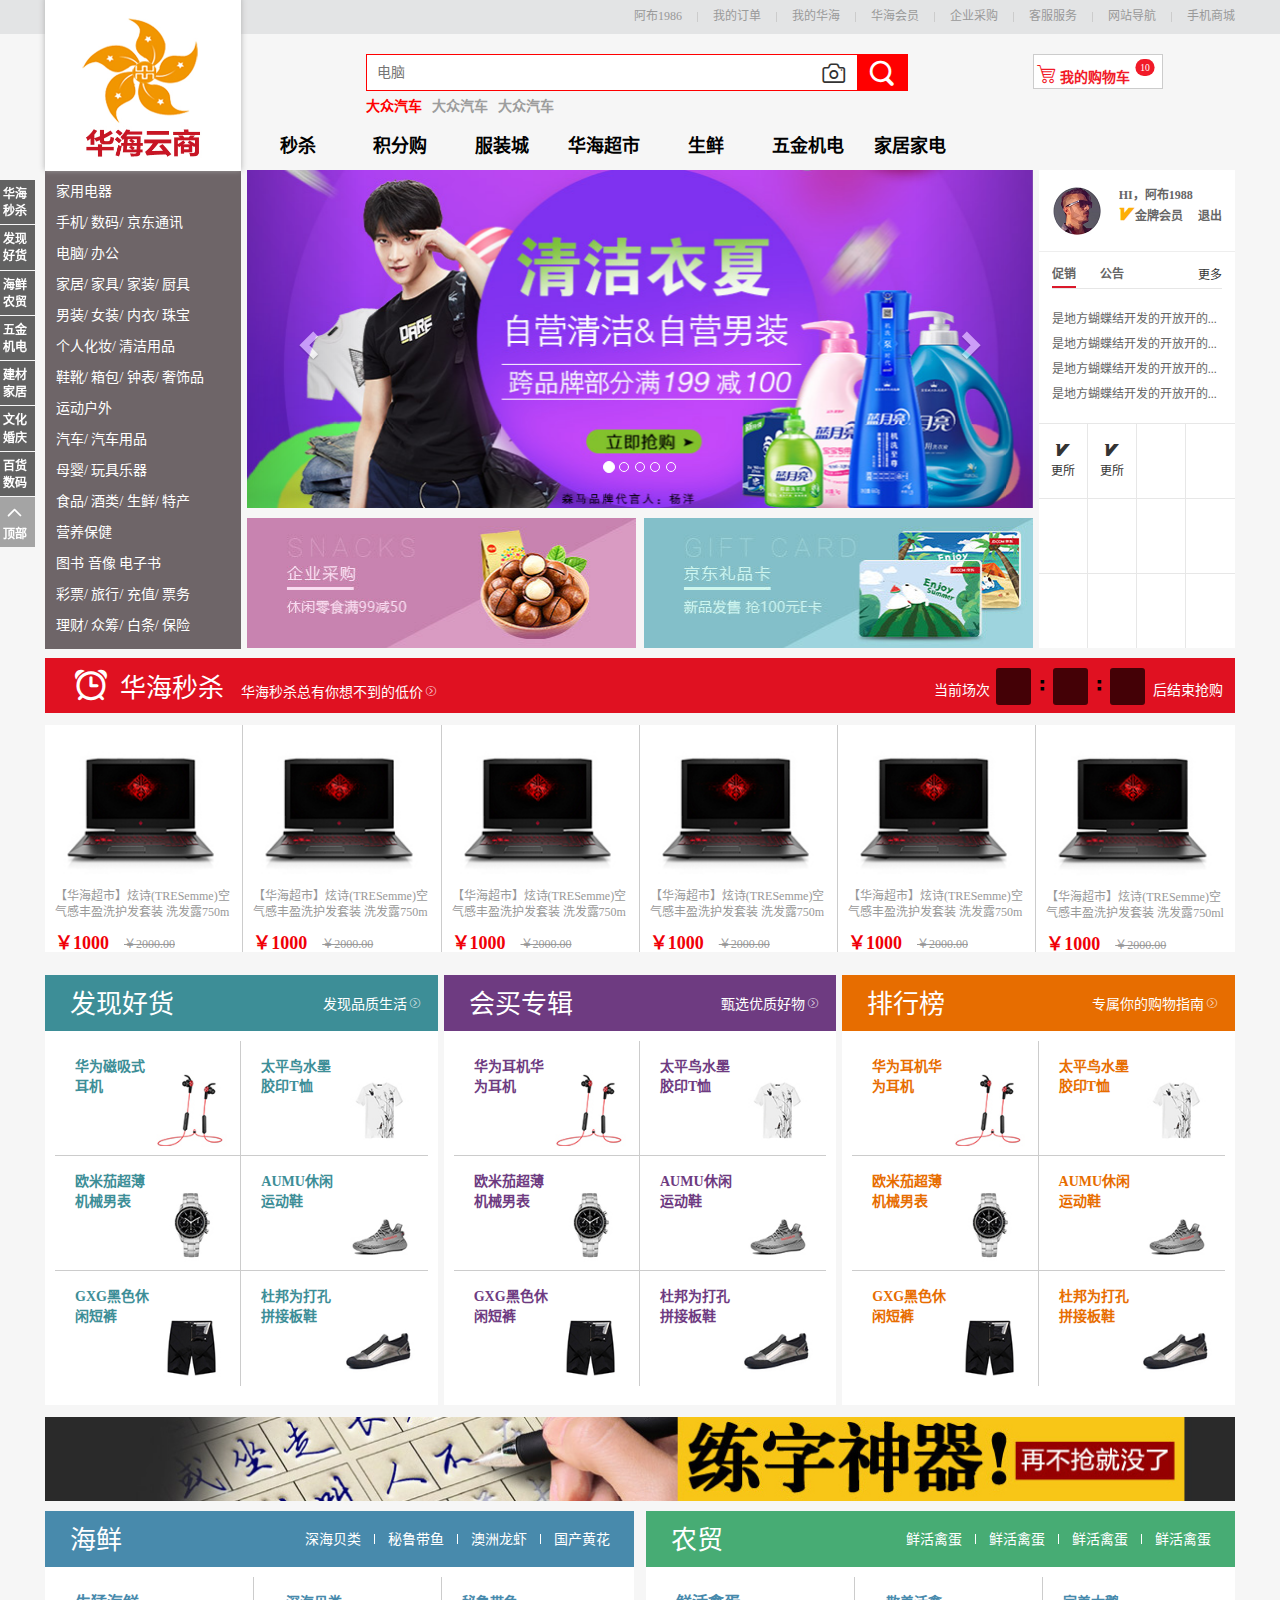
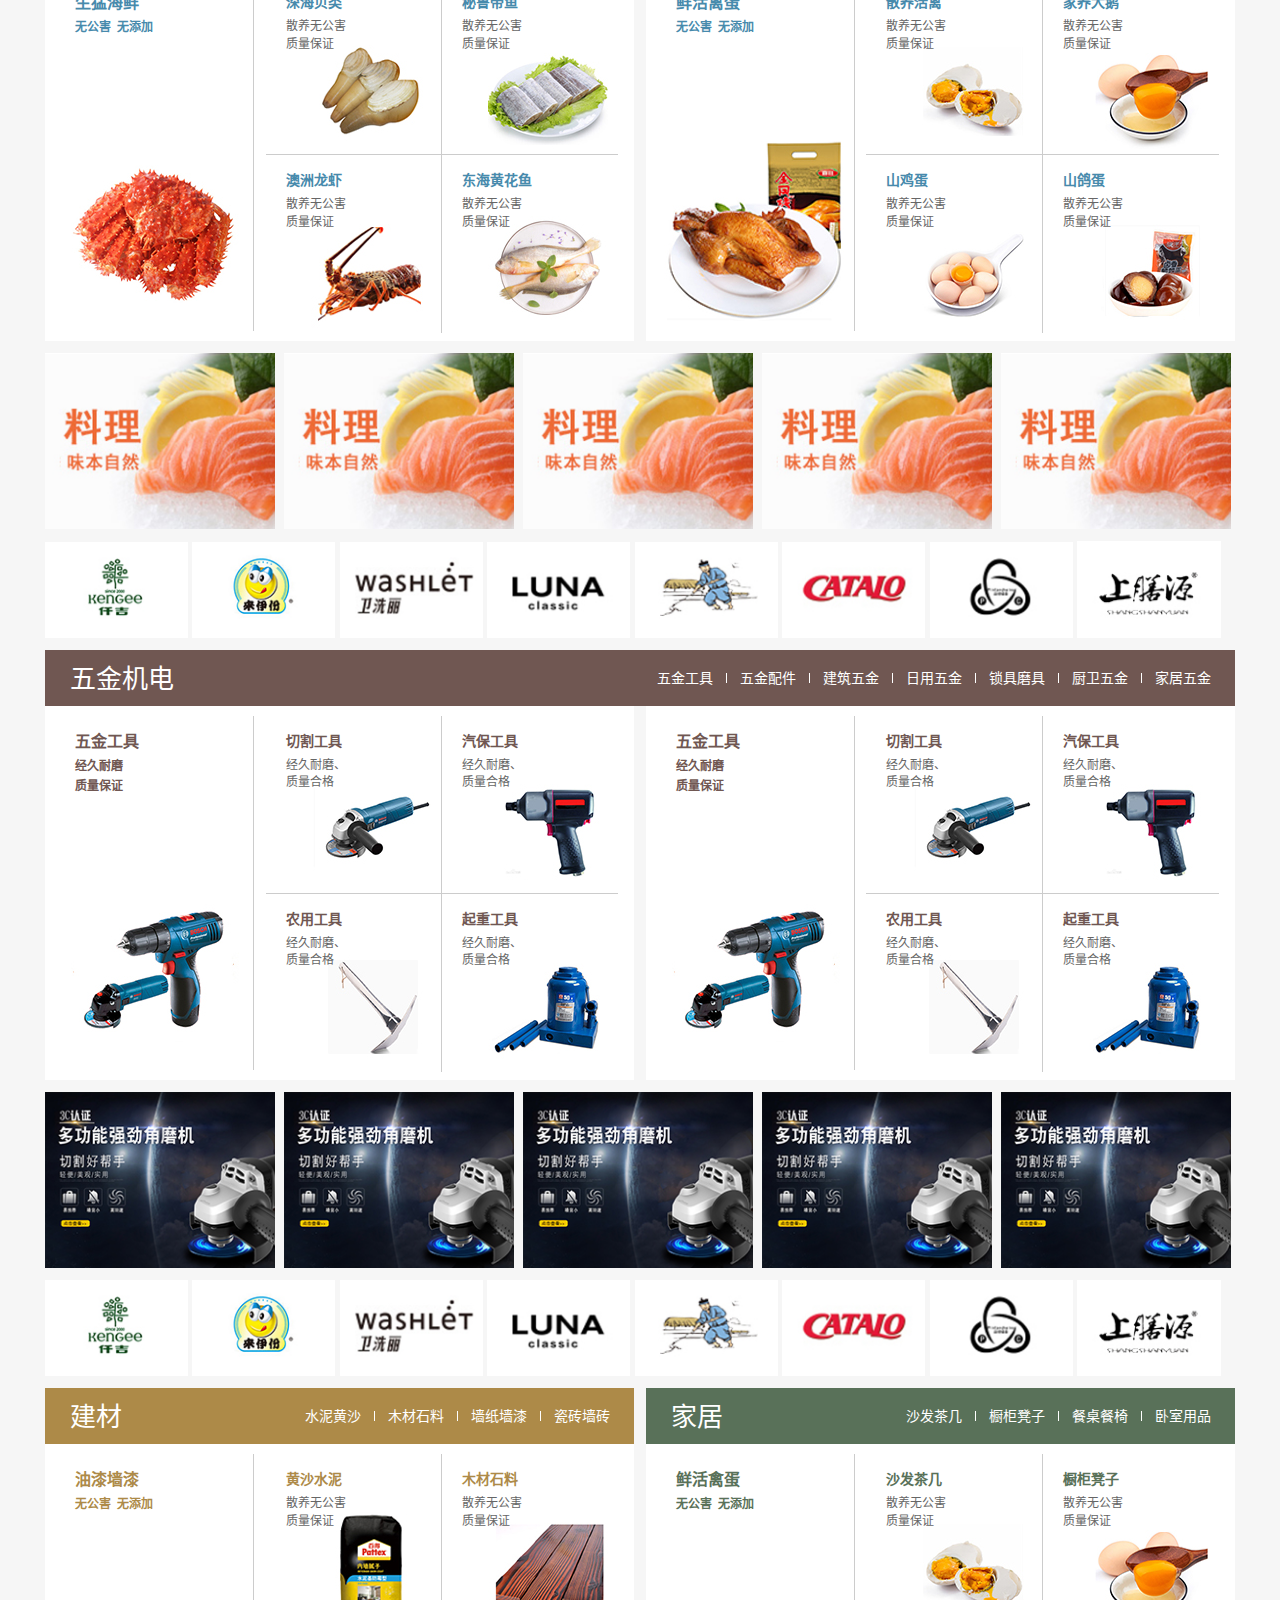
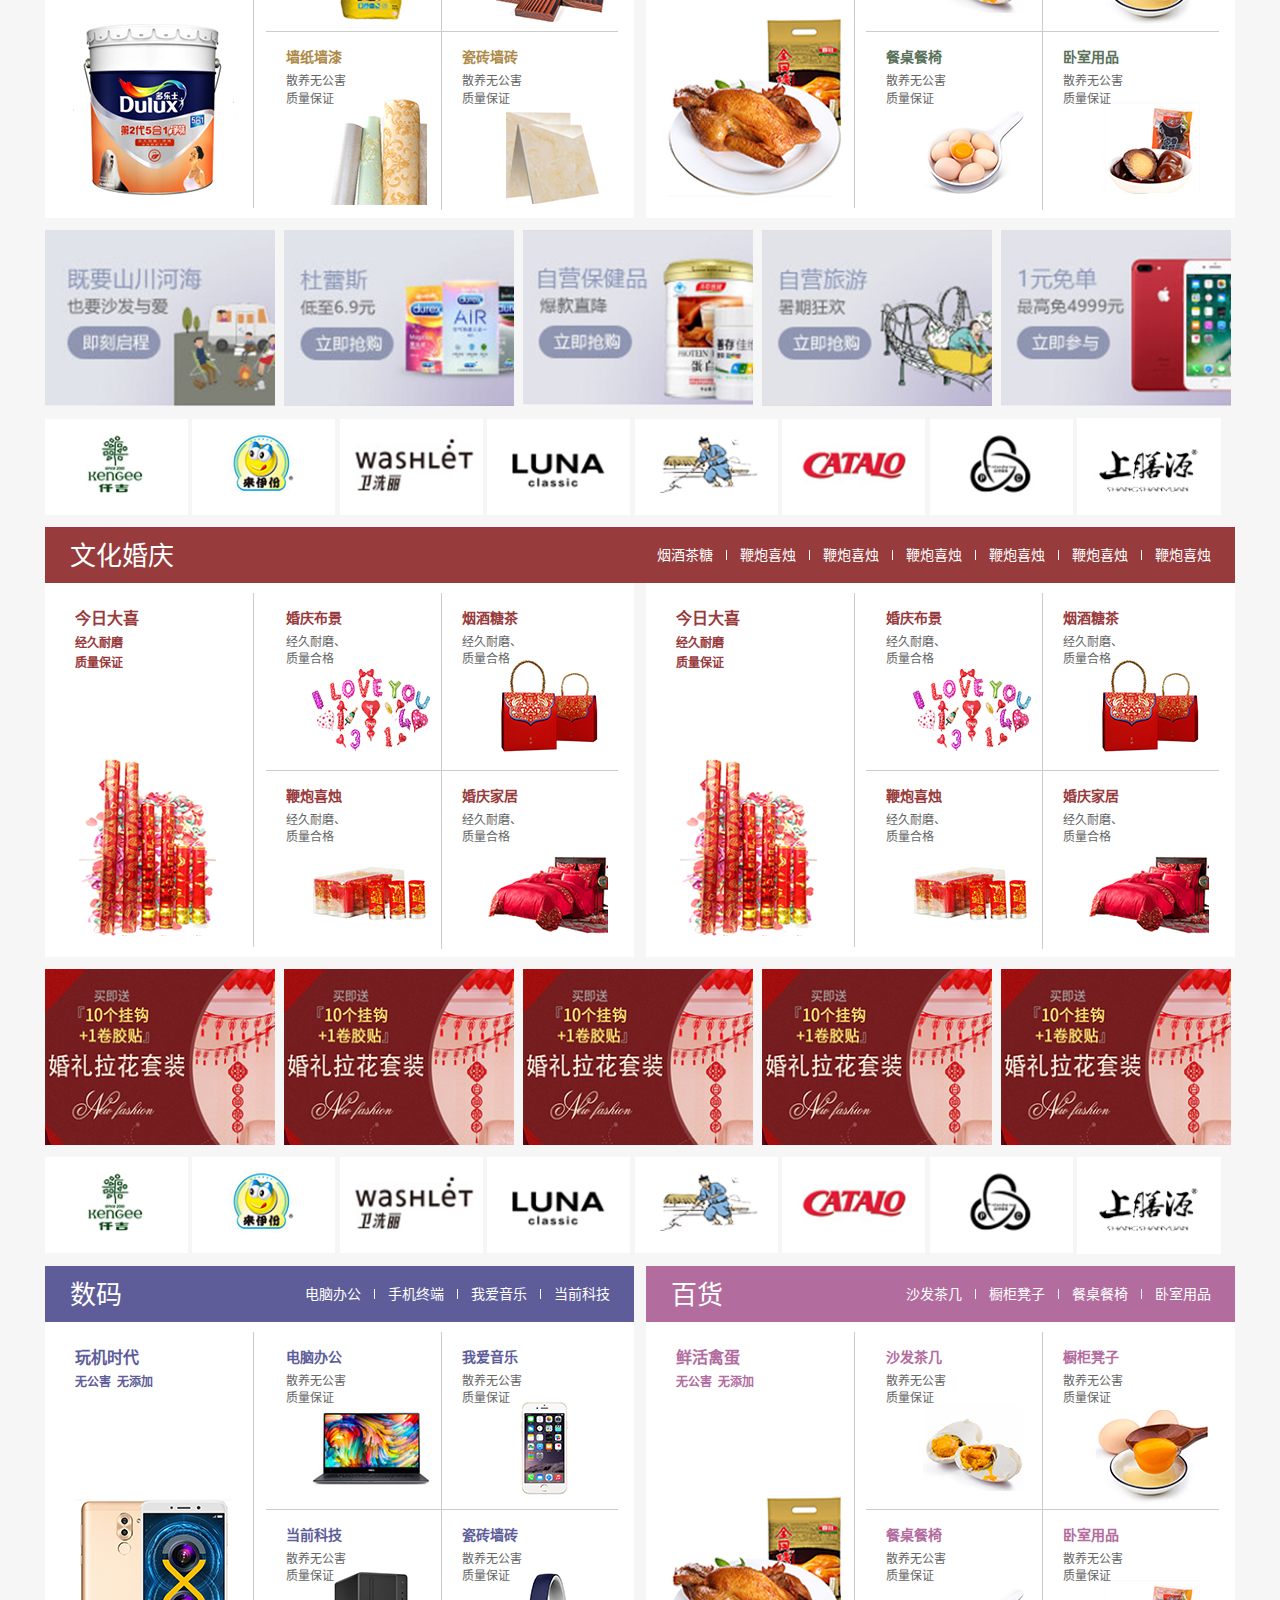
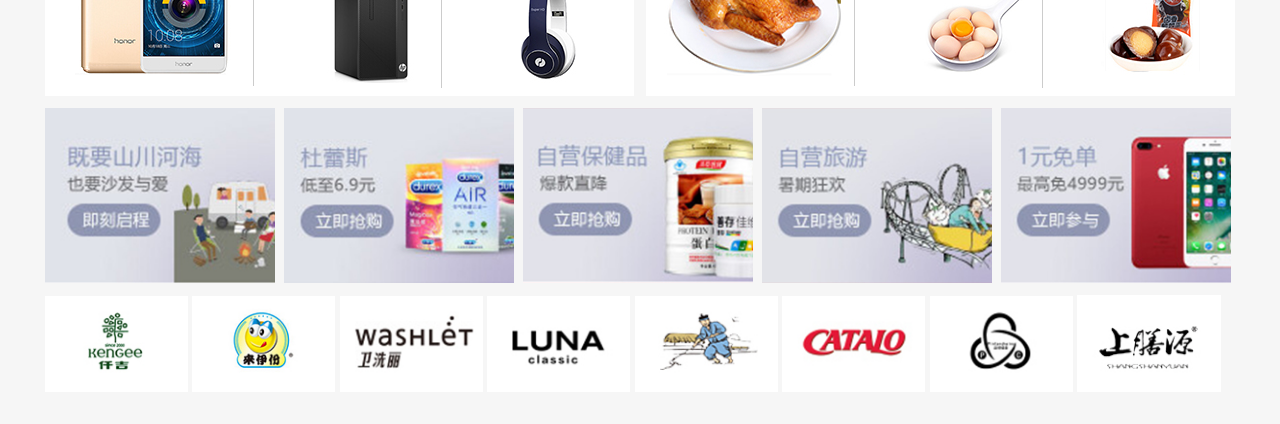
==== commit d2ff1eb8: "mycenter" ====
--- a/public/Admin/01index.html
+++ b/public/Admin/01index.html
@@ -47,10 +47,10 @@
 					<div class="Search_box_div clean_float">
 						<input class="fl Search_box_input clean_float" type="text" name="Search" id="" placeholder="电脑" />
 						<div class="Search_box_camera clean_float">
-							<i class="iconfont">&#xe6fc;</i>
+							<i class="iconfont search-icon">&#xe6fc;</i>
 						</div>
 						<div class="fl Search_box_search clean_float">
-							<i class="iconfont icon_weight">&#xe6af;</i>
+							<i class="iconfont icon_weight search-icon">&#xe6af;</i>
 						</div>
 					</div>
 					<ul class="Search_box_cue clean_float">
@@ -3110,10 +3110,12 @@
 			$(document).ready(function(){
     		//parseInt
     		var Width =$(window).width();
-    		$("#menu").css("left",(Width-1300)/2+"px");
+    		$("#menu").css("left",(Width-1290)/2+"px");
+    		if(Width<1280){
+    			$("#menu").css("display","none")
+			}
     	})
 	    </script>
-		</script>
 		<!--左侧定位导航-->
 		<script type="text/javascript">
 			/*楼层内容结束*/
--- a/public/static/css/iconfont.css
+++ b/public/static/css/iconfont.css
@@ -1,10 +1,10 @@
 
 @font-face {font-family: "iconfont";
-  src: url('iconfont.eot?t=1501227191478'); /* IE9*/
-  src: url('iconfont.eot?t=1501227191478#iefix') format('embedded-opentype'), /* IE6-IE8 */
-  url('iconfont.woff?t=1501227191478') format('woff'), /* chrome, firefox */
-  url('iconfont.ttf?t=1501227191478') format('truetype'), /* chrome, firefox, opera, Safari, Android, iOS 4.2+*/
-  url('iconfont.svg?t=1501227191478#iconfont') format('svg'); /* iOS 4.1- */
+  src: url('iconfont.eot?t=1501659435998'); /* IE9*/
+  src: url('iconfont.eot?t=1501659435998#iefix') format('embedded-opentype'), /* IE6-IE8 */
+  url('iconfont.woff?t=1501659435998') format('woff'), /* chrome, firefox */
+  url('iconfont.ttf?t=1501659435998') format('truetype'), /* chrome, firefox, opera, Safari, Android, iOS 4.2+*/
+  url('iconfont.svg?t=1501659435998#iconfont') format('svg'); /* iOS 4.1- */
 }
 
 .iconfont {
@@ -19,7 +19,13 @@
 
 .icon-sousuo:before { content: "\e6af"; }
 
+.icon-vip:before { content: "\e60f"; }
+
+.icon-jiantouxia:before { content: "\e648"; }
+
 .icon-icon5:before { content: "\e661"; }
+
+.icon-daifukuan:before { content: "\e64a"; }
 
 .icon-cmaohao:before { content: "\e8d6"; }
 
--- a/public/static/css/style.css
+++ b/public/static/css/style.css
@@ -36,20 +36,52 @@
 .big_outer_border {
 	width: 1190px;
 	margin: 0 auto !important;
-	/*position: relative;*/
-}
- .width{width:100%;}
- .width1{width:49.5%;}
- .width2{width:33%;}
-.width2:nth-child(2){margin:0 0.5%;}
- .width3{width: 66%;margin-right:0.5%;}
- .width4{width: 16.5%;margin-right: 0.5%;}
- .width4:last-child{margin-right:0}
- .width5{width: 16.5%;position: relative;}
- .width6{width: 66.5%;margin-left: 16.5%;}
- .width7{width: 16%;}
-
-
+	position: relative;
+}
+
+.width {
+	width: 100%;
+}
+
+.width1 {
+	width: 49.5%;
+}
+
+.width2 {
+	width: 33%;
+}
+
+.width2:nth-child(2) {
+	margin: 0 0.5%;
+}
+
+.width3 {
+	width: 66%;
+	margin-right: 0.5%;
+}
+
+.width4 {
+	width: 16.5%;
+	margin-right: 0.5%;
+}
+
+.width4:last-child {
+	margin-right: 0
+}
+
+.width5 {
+	width: 16.5%;
+	position: relative;
+}
+
+.width6 {
+	width: 66.5%;
+	margin-left: 16.5%;
+}
+
+.width7 {
+	width: 16%;
+}
 
 .col-lg-2,
 .col-lg-8,
@@ -109,7 +141,7 @@
 	line-height: 30px;
 	width: 1px;
 	height: 10px;
-	margin: 5px 10px 0 10px;
+	margin: 5px 15px 0 15px;
 	background-color: #ccc;
 }
 
@@ -134,6 +166,15 @@
 	width: 542px;
 	border: 1px solid red;
 	position: relative;
+}
+
+.search-icon {
+	font-size: 26px;
+}
+
+.icon-gouwuche {
+	font-size: 26px;
+	font-weight: 500;
 }
 
 .Search_box_input {
@@ -185,7 +226,7 @@
 	width: 130px;
 	height: 35px;
 	font-weight: 600;
-	color: red;
+	color: #F11A28;
 	border: 1px solid #CCC;
 	line-height: 35px;
 	position: relative;
@@ -1210,9 +1251,9 @@
 	margin-right: 0;
 }
 
-.shop_top_nav{
+.shop_top_nav {
 	padding-bottom: 7px;
-} 
+}
 
 .shop_nav {
 	background: #C91521;
@@ -1334,4 +1375,123 @@
 	color: #fff;
 	display: inline;
 	font-size: 2em;
-}+}
+
+
+/*个人中心*/
+
+.MyCenter_div {}
+
+.MyCenter_div .Shopping_Car_box {
+	border: 0;
+}
+
+.MyCenter_div .logo_nav {
+	height: 78px;
+	width: 100%;
+	background: #e45050;
+	margin-bottom:20px;
+}
+
+.MyCenter_div .logo_nav .ul_title {
+	margin-left: 150px;
+	line-height: 78px;
+	color: #fff;
+}
+
+.MyCenter_div .logo_nav .ul_title>li {
+	padding: 0 10px;
+	margin: 0 30px;
+}
+
+.MyCenter_div .logo_nav .search_ShopCart {
+	width: 390px;
+	padding-top: 21px;
+}
+
+.MyCenter_div .logo_nav .search_ShopCart .search_div {
+	width: 240px;
+	height: 37px;
+	position: relative;
+}
+
+.MyCenter_div .logo_nav .search_ShopCart .search_div>input {
+	width: 175px;
+	height: 26px;
+	padding: 5px 0;
+	border: 0;
+}
+
+.MyCenter_div .logo_nav .search_ShopCart .search_div>button {
+	width: 65px;
+	height: 36px;
+	background: #f5f5f5;
+	border: 0;
+	position: absolute;
+	top: 0;
+	right: 0;
+	font-size: 16px;
+}
+
+.drop-down-li {
+	position: relative;
+}
+
+.drop-down-li .Hidden_menu {
+	position: absolute;
+	top: 58px;
+	left: 5px;
+	z-index: 10;
+	background: #fff;
+	display: none;
+	color: #000;
+	width: 98px;
+	text-align: center;
+}
+
+.drop-down-li>.Hidden_menu>li {
+	line-height: 30px;
+	height: 30px;
+	padding-top: 8px;
+	padding-bottom: 4px;
+	margin: 0 !important;
+}
+
+.drop-down-li .triangle {
+	border-style: solid;
+	border-width: 6px;
+	font-size: 0;
+	height: 0;
+	line-height: 0;
+	position: absolute;
+	width: 0;
+	border-color: transparent transparent #fff;
+	_border-color: #ff4401 #ff4401 #fff;
+	left: 50%;
+	top: 45px;
+	margin-left: -6px;
+	box-shadow: 0 1px 0 #fff;
+	bottom: 2px;
+	display: none;
+}
+.drop-down-li:hover ul {
+	display: block !important;
+}
+
+.drop-down-li:hover .triangle {
+	display: block !important;
+}
+
+.MyCenter_div dl{padding-left:20px;font-size: 12px;padding-bottom: 15px;}
+.MyCenter_div dl dt{    height: 28px;
+    line-height: 28px;font-weight:700; color: #333;}
+.MyCenter_div dl dd{line-height: 24px;}
+.MyCenter_div dl dd:hover a{color: #e4393c;
+    text-decoration: underline;}
+
+
+
+
+
+
+
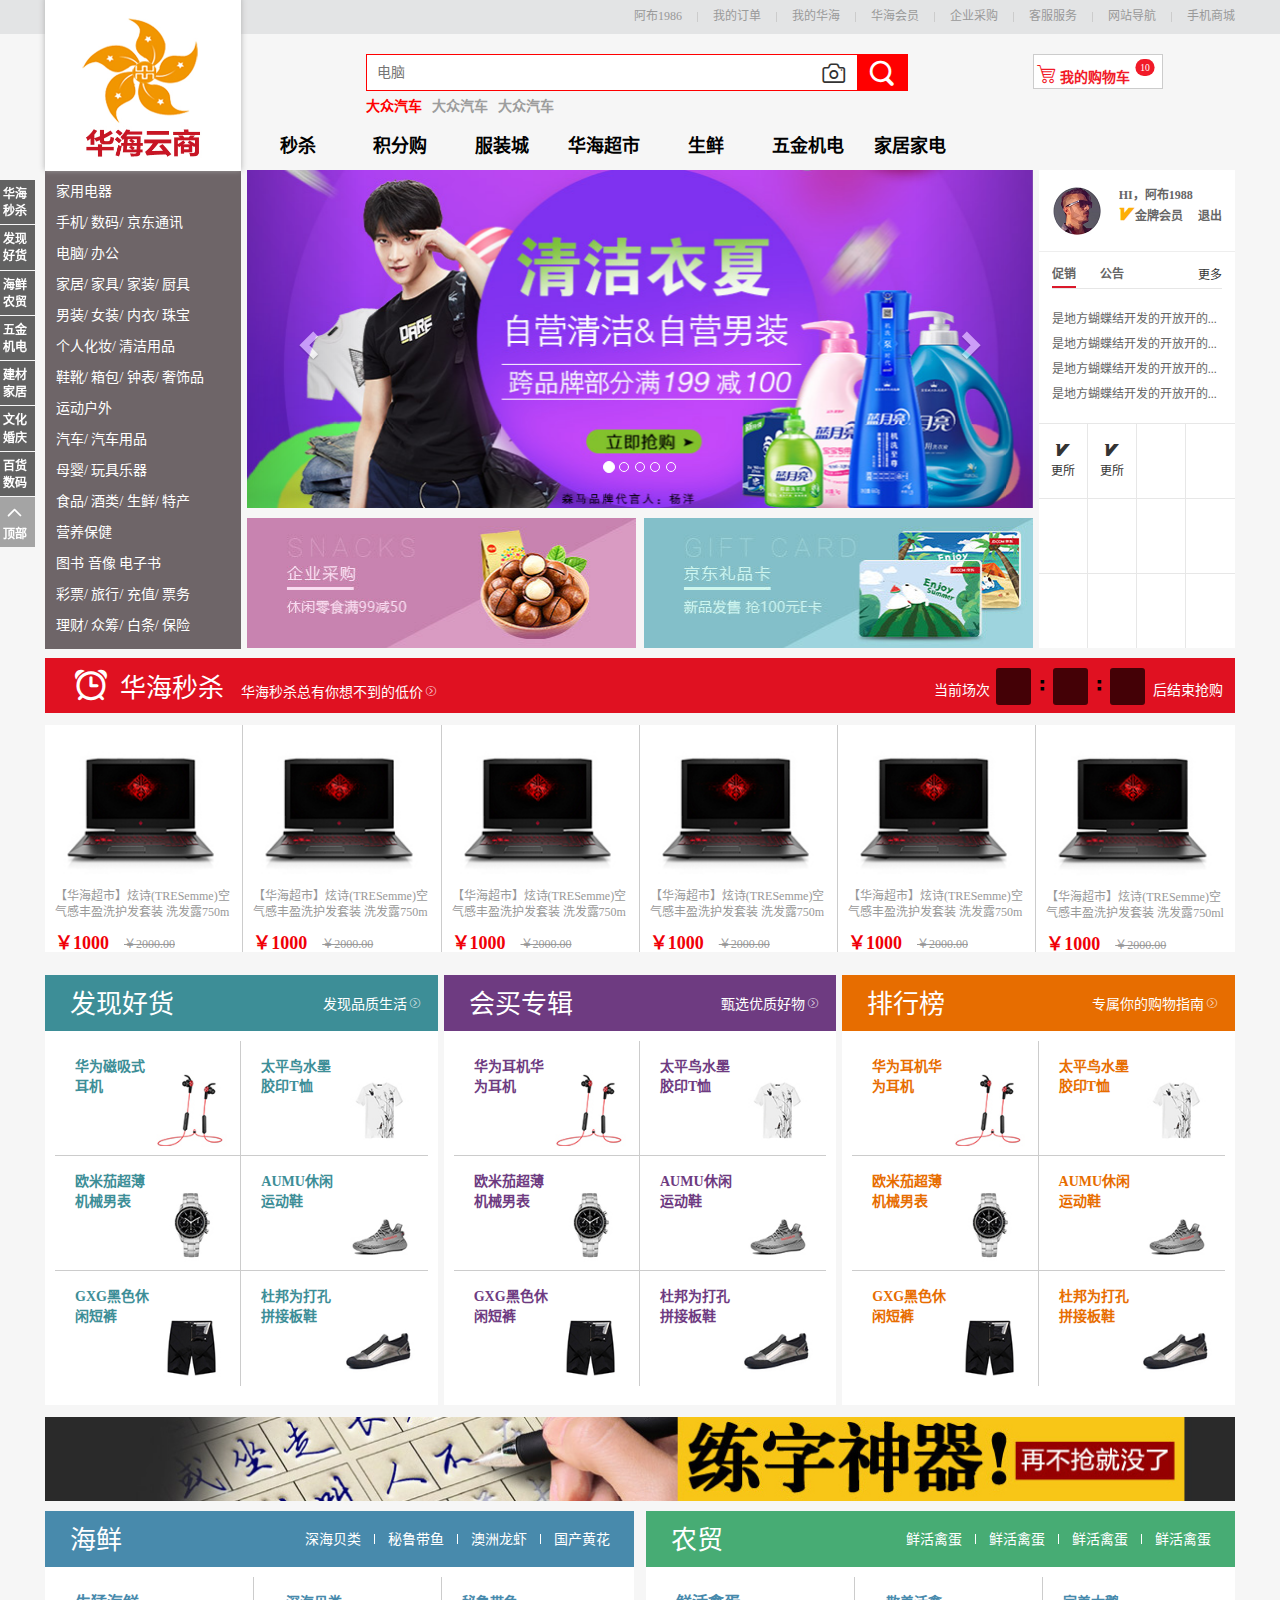
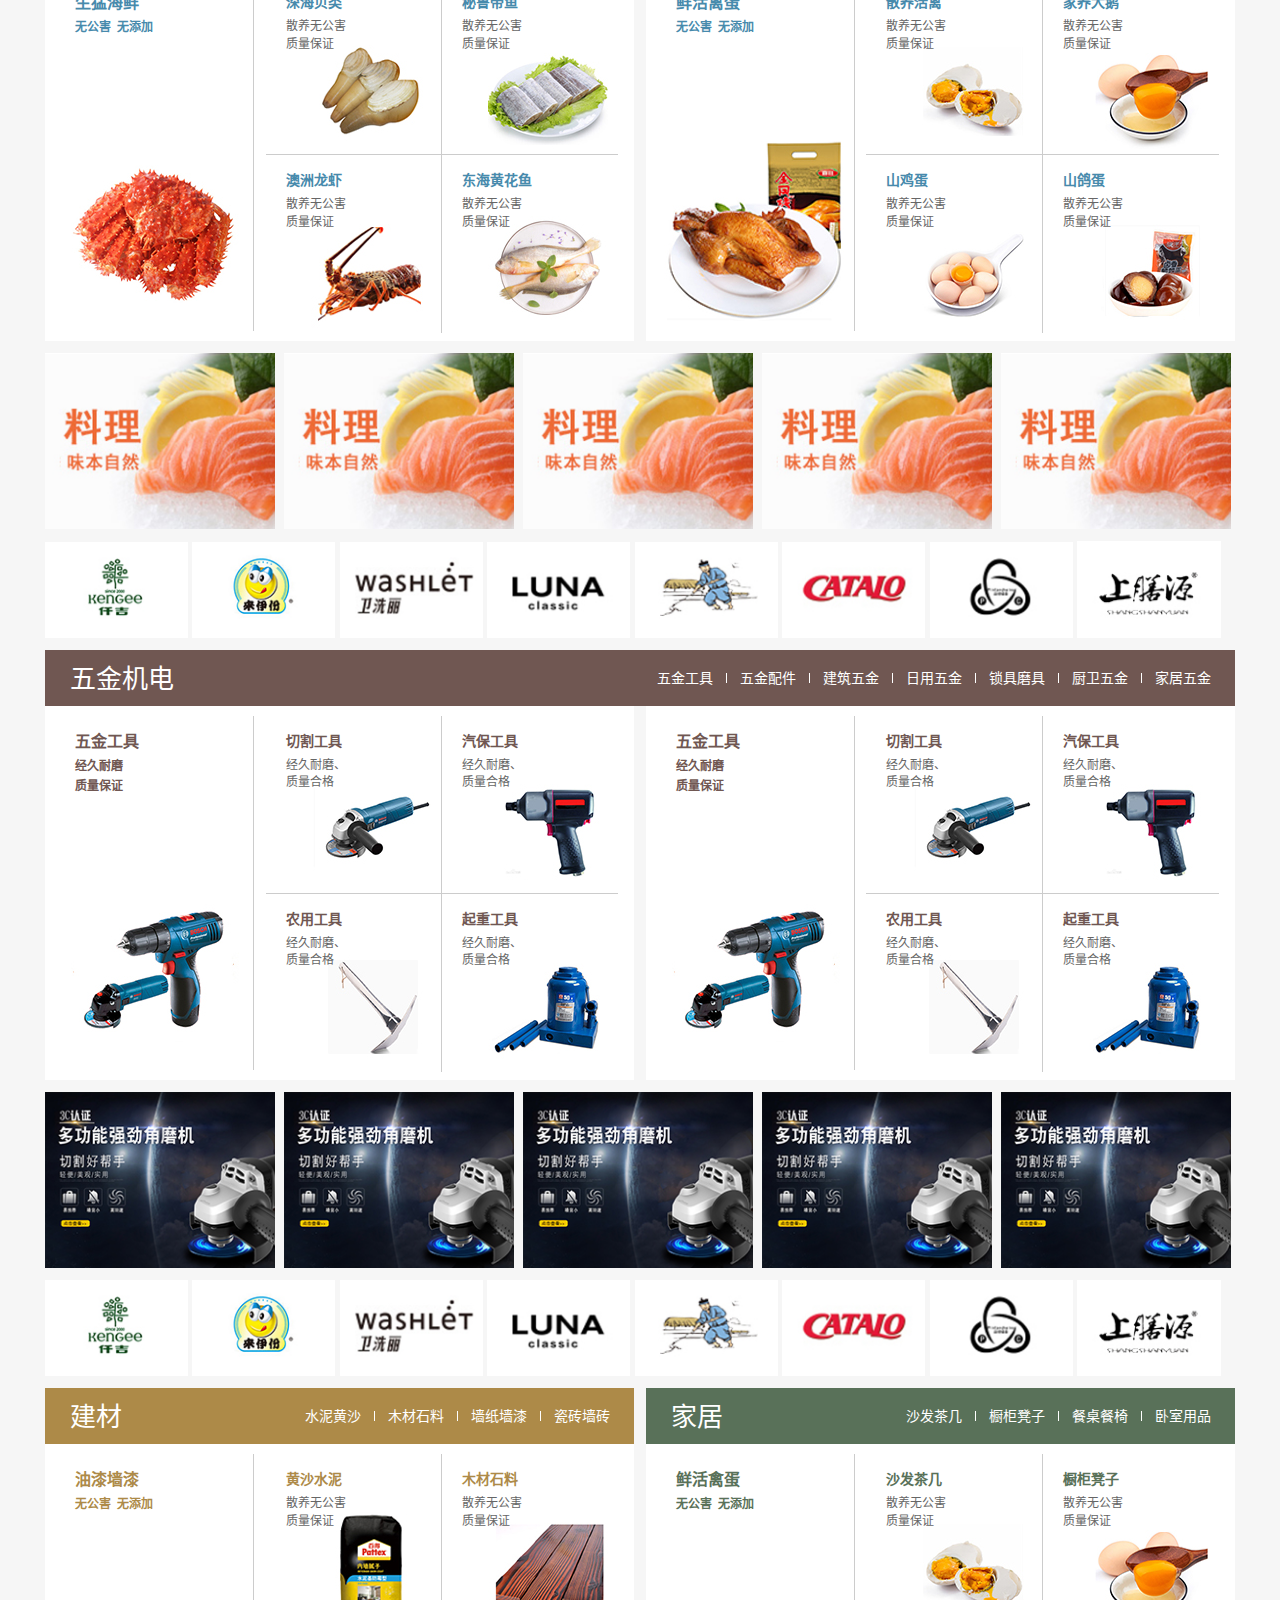
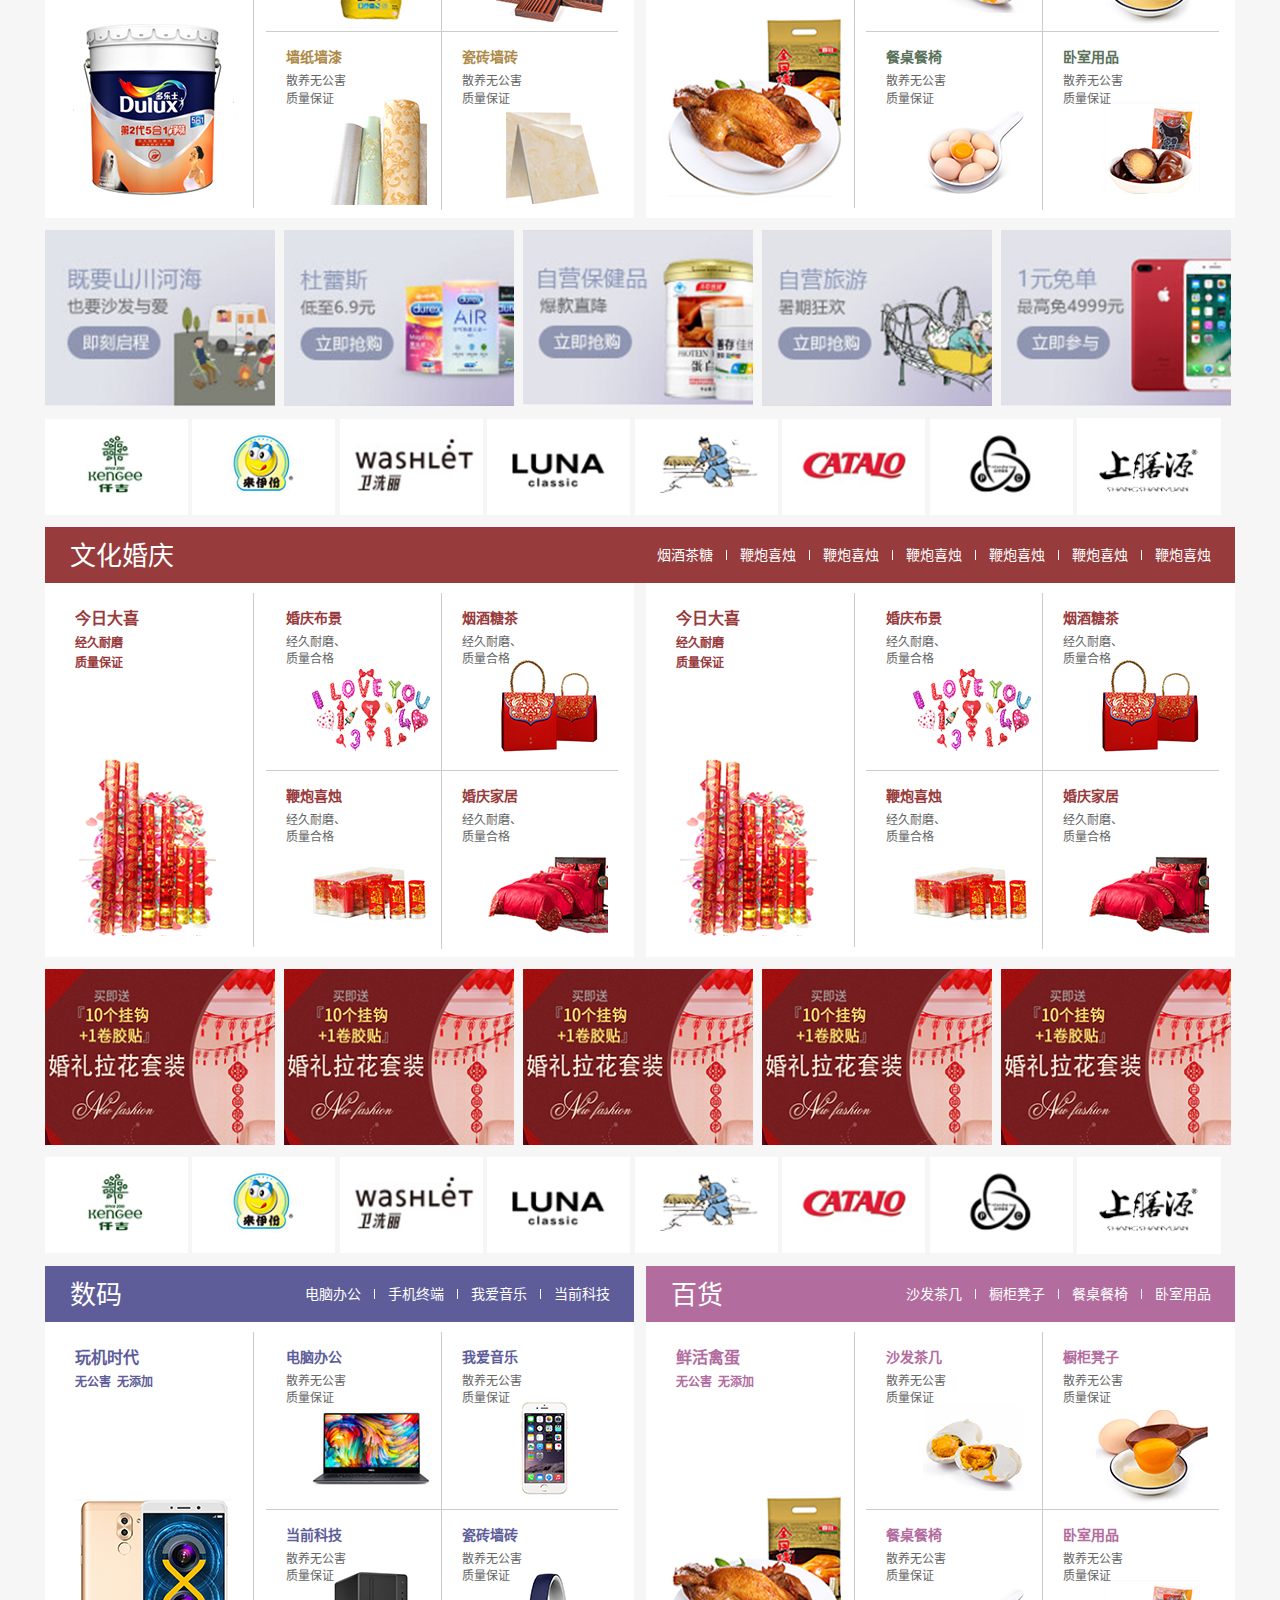
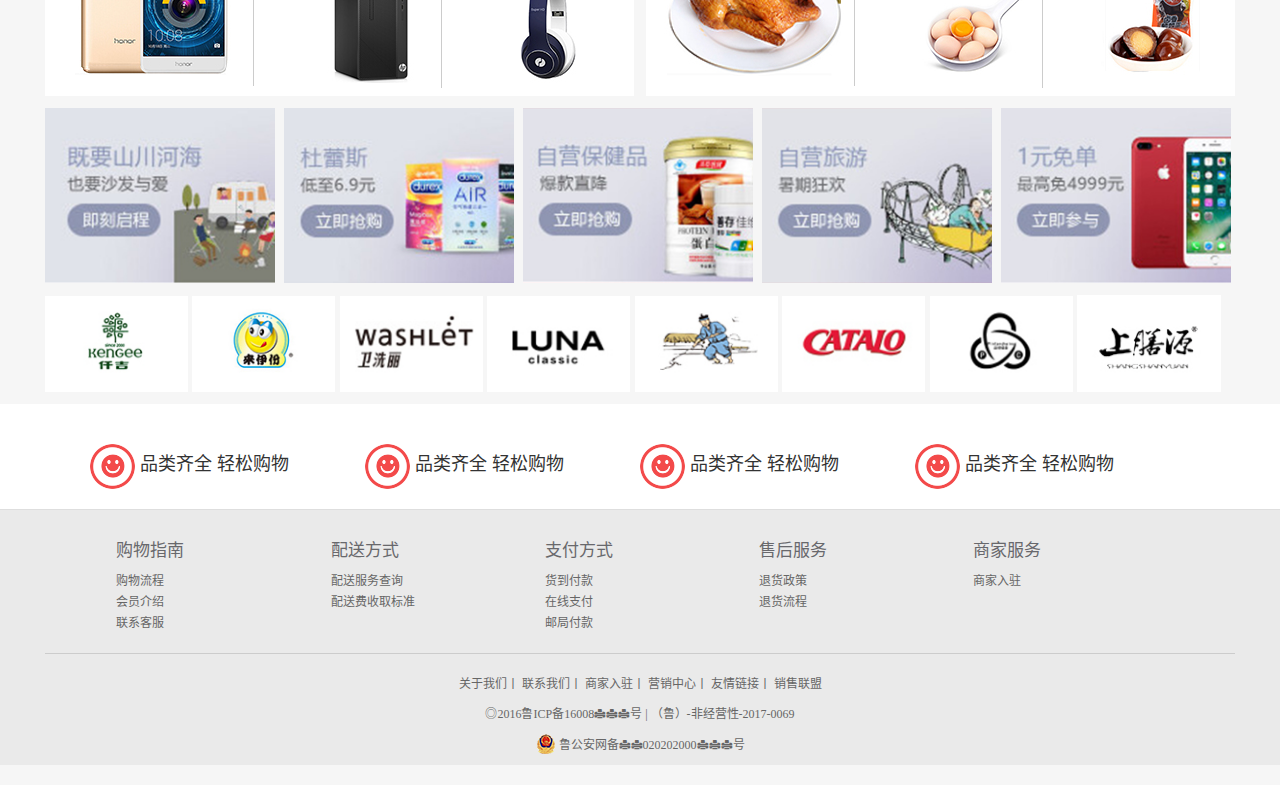
==== commit c422ab99: "仿京东结尾" ====
--- a/public/Admin/01index.html
+++ b/public/Admin/01index.html
@@ -3059,7 +3059,104 @@
 			</div>
 		</div>
 
+		<div class="Ending clean_float">
+			<ul class="clean_float">
+				<li class="fl clean_float"> 
+					<img src="../static/img/tese_tb1.png" class="fl"/>
+					<h4 class="fl">品类齐全  轻松购物</h4>
+				</li>
+				<li class="fl clean_float"> 
+					<img src="../static/img/tese_tb1.png" class="fl"/>
+					<h4 class="fl">品类齐全  轻松购物</h4>
+				</li>
+				<li class="fl clean_float"> 
+					<img src="../static/img/tese_tb1.png" class="fl"/>
+					<h4 class="fl">品类齐全  轻松购物</h4>
+				</li>
+				<li class="fl clean_float"> 
+					<img src="../static/img/tese_tb1.png" class="fl"/>
+					<h4 class="fl">品类齐全  轻松购物</h4>
+				</li>
+			</ul>
+		</div>
 		
+		<div class="clean_float Ending-font">
+			<ul class="clean_float">
+				<li class="fl clean_float"> 
+					<ul class="clean_float">
+						<li>  
+							购物指南
+						</li>
+						<li>  
+							购物流程
+						</li>
+						<li> 
+							会员介绍
+						</li>
+						<li>  
+							联系客服
+						</li>
+					</ul>
+				</li>
+				<li class="fl clean_float"> 
+					<ul class="clean_float">
+						<li>  
+							配送方式
+						</li>
+						<li>  
+							配送服务查询
+						</li>
+						<li> 
+							配送费收取标准
+						</li>
+					</ul>
+				</li>
+				<li class="fl clean_float"> 
+					<ul class="clean_float">
+						<li>  支付方式
+						</li>
+						<li>
+							货到付款
+						</li>
+						<li> 
+							在线支付
+						</li>
+						<li>  
+							邮局付款
+						</li>
+					</ul>
+				</li>
+				<li class="fl clean_float"> 
+					<ul class="clean_float">
+						<li>  
+							售后服务
+						</li>
+						<li>  
+							退货政策
+						</li>
+						<li> 
+							退货流程
+						</li>
+					</ul>
+				</li>
+				<li class="fl clean_float"> 
+					<ul class="clean_float">
+						<li>  
+							商家服务
+						</li>
+						<li>  
+							商家入驻
+						</li>
+					</ul>
+				</li>
+			</ul>
+			<p>
+				关于我们丨 联系我们丨 商家入驻丨 营销中心丨 友情链接丨 销售联盟
+			</p>
+			
+			<p> ◎2016鲁ICP备16008xxx号 | （鲁）-非经营性-2017-0069</p>
+			<p> <img src="../static/img/police.png"/> 鲁公安网备xx020202000xxx号	</p>
+		</div>
 
 		
 	</body>
--- a/public/static/css/iconfont.css
+++ b/public/static/css/iconfont.css
@@ -1,10 +1,10 @@
 
 @font-face {font-family: "iconfont";
-  src: url('iconfont.eot?t=1501659435998'); /* IE9*/
-  src: url('iconfont.eot?t=1501659435998#iefix') format('embedded-opentype'), /* IE6-IE8 */
-  url('iconfont.woff?t=1501659435998') format('woff'), /* chrome, firefox */
-  url('iconfont.ttf?t=1501659435998') format('truetype'), /* chrome, firefox, opera, Safari, Android, iOS 4.2+*/
-  url('iconfont.svg?t=1501659435998#iconfont') format('svg'); /* iOS 4.1- */
+  src: url('iconfont.eot?t=1501730465851'); /* IE9*/
+  src: url('iconfont.eot?t=1501730465851#iefix') format('embedded-opentype'), /* IE6-IE8 */
+  url('iconfont.woff?t=1501730465851') format('woff'), /* chrome, firefox */
+  url('iconfont.ttf?t=1501730465851') format('truetype'), /* chrome, firefox, opera, Safari, Android, iOS 4.2+*/
+  url('iconfont.svg?t=1501730465851#iconfont') format('svg'); /* iOS 4.1- */
 }
 
 .iconfont {
@@ -21,13 +21,15 @@
 
 .icon-vip:before { content: "\e60f"; }
 
-.icon-jiantouxia:before { content: "\e648"; }
-
 .icon-icon5:before { content: "\e661"; }
 
 .icon-daifukuan:before { content: "\e64a"; }
 
 .icon-cmaohao:before { content: "\e8d6"; }
+
+.icon-shang:before { content: "\e63c"; }
+
+.icon-xia:before { content: "\e63d"; }
 
 .icon-gengduo:before { content: "\e66f"; }
 
--- a/public/static/css/style.css
+++ b/public/static/css/style.css
@@ -1,5 +1,7 @@
 @charset "utf-8";
-* {
+*,
+body,
+html {
 	margin: 0;
 	padding: 0;
 	list-style-type: none;
@@ -1384,23 +1386,34 @@
 
 .MyCenter_div .Shopping_Car_box {
 	border: 0;
+	font-size: 14px;
+}
+
+.MyCenter_div .Shopping_Car_box .badge {
+	right: 14px;
+}
+
+.MyCenter_div .Shopping_Car_box .Car_box_next {
+	margin-left: 8px;
+	color: #999;
+	font-size: 12px;
 }
 
 .MyCenter_div .logo_nav {
 	height: 78px;
 	width: 100%;
 	background: #e45050;
-	margin-bottom:20px;
+	margin-bottom: 20px;
 }
 
 .MyCenter_div .logo_nav .ul_title {
 	margin-left: 150px;
-	line-height: 78px;
-	color: #fff;
+	color: #fff;
+	padding-top: 20px;
 }
 
 .MyCenter_div .logo_nav .ul_title>li {
-	padding: 0 10px;
+	padding: 10px 10px;
 	margin: 0 30px;
 }
 
@@ -1439,25 +1452,27 @@
 
 .drop-down-li .Hidden_menu {
 	position: absolute;
-	top: 58px;
-	left: 5px;
+	top: 41px;
+	left: -1px;
 	z-index: 10;
 	background: #fff;
 	display: none;
 	color: #000;
-	width: 98px;
-	text-align: center;
+	width: 104px;
+	border: 1px solid #ccc;
+	border-top: 0;
+	font-size: 12px;
 }
 
 .drop-down-li>.Hidden_menu>li {
+	margin: 0 !important;
+	padding: 0 0 10px 10px;
+	height: 20px;
 	line-height: 30px;
-	height: 30px;
-	padding-top: 8px;
-	padding-bottom: 4px;
-	margin: 0 !important;
-}
-
-.drop-down-li .triangle {
+}
+
+
+/*.drop-down-li .triangle {
 	border-style: solid;
 	border-width: 6px;
 	font-size: 0;
@@ -1473,7 +1488,27 @@
 	box-shadow: 0 1px 0 #fff;
 	bottom: 2px;
 	display: none;
-}
+}*/
+
+.drop-down-li .upper {
+	display: none;
+}
+
+.drop-down-li:hover {
+	background: #fff;
+	color: #000;
+	border: 1px solid #ccc;
+	border-bottom: 0;
+}
+
+.drop-down-li:hover .upper {
+	display: initial !important;
+}
+
+.drop-down-li:hover .next {
+	display: none;
+}
+
 .drop-down-li:hover ul {
 	display: block !important;
 }
@@ -1482,16 +1517,330 @@
 	display: block !important;
 }
 
-.MyCenter_div dl{padding-left:20px;font-size: 12px;padding-bottom: 15px;}
-.MyCenter_div dl dt{    height: 28px;
-    line-height: 28px;font-weight:700; color: #333;}
-.MyCenter_div dl dd{line-height: 24px;}
-.MyCenter_div dl dd:hover a{color: #e4393c;
-    text-decoration: underline;}
-
-
-
-
-
-
-
+.Hidden_menu li:hover a {
+	color: #e4393c;
+	;
+}
+
+.Hidden_menu li:hover {
+	background: #f5f5f5;
+}
+
+.MyCenter_div dl {
+	padding-left: 20px;
+	font-size: 12px;
+}
+
+.MyCenter_div dl dt {
+	height: 28px;
+	line-height: 28px;
+	font-weight: 700;
+	color: #333;
+}
+
+.MyCenter_div dl dd {
+	line-height: 24px;
+}
+
+.MyCenter_div .right-nav {
+	width: 120px;
+}
+
+.MyCenter_div .right-nav dl dd:hover a {
+	color: #e4393c;
+	text-decoration: underline;
+}
+
+.MyCenter_div .right-nav dl {
+	padding-bottom: 15px;
+}
+
+.MyCenter_div .content {
+	width: 1190px;
+	margin: 0 auto;
+}
+
+.MyCenter_div .basic_info_div {
+	height: 140px;
+	width: 1033px;
+	padding: 23px 0 18px 22px;
+	background: #fff;
+	margin-bottom: 20px;
+}
+
+.MyCenter_div .basic_info_div .img_div {
+	width: 580px;
+	margin-left: 70px;
+}
+
+.MyCenter_div .basic_info_div .img_div>li {
+	font-size: 14px;
+	width: 25%;
+	color: #999999;
+	text-align: center;
+}
+
+.MyCenter_div .basic_info_div .img_div span {
+	color: #c81625;
+}
+
+.MyCenter_div .basic_info_div .vip-info {
+	width: 290px;
+}
+
+.MyCenter_div .basic_info_div .vip-info .li-hr {
+	width: 1px;
+	height: 120px;
+	margin: -8px 0px 0 20px;
+	background: #ccc;
+}
+
+.MyCenter_div .basic_info_div .vip-info li dd {
+	color: #1d62ad;
+}
+
+.MyCenter_div .basic_info_div .vip-info li dd .icon {
+	color: #ffb400;
+	font-size: 24px;
+	margin-left: 3px;
+}
+
+.MyCenter_div .basic_info_div .vip-info li .progress-bar-div {
+	background: #ccc;
+	height: 10px;
+	width: 90px;
+	display: block;
+	position: relative;
+}
+
+.MyCenter_div .basic_info_div .vip-info li .progress {
+	height: 100%;
+	width: 40px;
+	background: #FB9735;
+	position: absolute;
+	top: 0;
+	left: 0;
+}
+
+.MyCenter_div .basic_info_div .vip-info li .progress-font {
+	color: #ffb400;
+	line-height: 10px;
+	font-size: 12px;
+	margin-left: 3px;
+}
+
+.MyCenter_div .left-content {
+	width: 1055px;
+	padding-left: 15px;
+}
+
+.MyCenter_div .left-content .li-hr {
+	width: 1px;
+	height: 10px;
+	background: #101010;
+	margin: 10px 10px 0 10px;
+}
+
+.MyCenter_div .left-content .content {
+	width: 100%;
+}
+
+.MyCenter_div .left-content .content .MyOrder {
+	width: 735px;
+	min-height: 276px;
+	background: #fff;
+	margin-bottom: 20px;
+	padding: 23px 0 18px 22px;
+}
+
+.MyCenter_div .more_shop {
+	font-size: 12px;
+	vertical-align: bottom;
+	margin-right: 10px;
+}
+
+.MyCenter_div .MyOrder ul {
+	margin-top: 25px;
+}
+
+.MyCenter_div .MyOrder ul .common {
+	height: 58px;
+	font-size: 14px;
+	text-align: center;
+	line-height: 58px;
+	margin-top: 17px;
+}
+
+.MyCenter_div .MyOrder ul .name {
+	width: 130px;
+	color: #000;
+	margin: 0 0 0 20px;
+	margin-top: 17px;
+	height: 58px;
+	font-size: 14px;
+}
+
+.MyCenter_div .MyOrder ul .Model {
+	width: 130px;
+	color: #999;
+}
+
+.MyCenter_div .MyOrder ul .number {
+	width: 70px;
+	color: #000;
+}
+
+.MyCenter_div .MyOrder ul .Price {
+	width: 120px;
+	color: red;
+}
+
+.MyCenter_div .MyOrder ul .state {
+	width: 90px;
+	color: #333;
+}
+
+.MyCenter_div .MyOrder ul .li-hr {
+	width: 1px;
+	height: 58px;
+	background: #ddd;
+	margin-top: 17px;
+}
+
+.MyCenter_div .Recommend {
+	width: 735px;
+	background: #fff;
+	margin-bottom: 20px;
+	padding: 23px 0 11px 22px;
+}
+
+.MyCenter_div .Recommend:last-child {
+	margin-bottom: 0;
+}
+
+.MyCenter_div .Recommend ul {
+	margin-top: 30px;
+}
+
+.MyCenter_div .Recommend ul li {
+	width: 25%;
+	text-align: center;
+}
+
+.MyCenter_div .Recommend ul li p {
+	overflow: hidden;
+	text-overflow: ellipsis;
+	white-space: nowrap;
+	width: 93%;
+	font-size: 14px;
+	margin: 3px 0 10px 0;
+}
+
+.MyCenter_div .Recommend ul li div {
+	width: 90%;
+}
+
+.MyCenter_div .Recommend ul li div .price {
+	color: #ec0404;
+}
+
+.MyCenter_div .Recommend ul li div .Alike {
+	border: 1px solid #999;
+	border-radius: 10px;
+	font-size: 12px;
+	color: #999;
+	padding: 1px 3px;
+}
+
+.MyCenter_div .business {
+	width: 287px;
+	height: 558px;
+	background: #fff;
+	padding: 23px 0 18px 0px
+}
+
+.MyCenter_div .business h4 {
+	padding-left: 22px;
+	margin-bottom: 10px;
+}
+
+.MyCenter_div .business ul li {
+	background: #f5f5f5;
+	width: 47%;
+	margin: 6px 2%;
+	text-align: center;
+	padding: 7px 0;
+}
+
+.MyCenter_div .business ul li:nth-child(2n) {
+	margin-left: 0;
+}
+
+.MyCenter_div .business ul li p {
+	text-align: center;
+	color: #999;
+	font-size: 13.5px;
+	line-height: 20px;
+	padding: 10px 0;
+}
+
+
+/*结尾*/
+
+.Ending {
+	width: 100%;
+	background: #fff;
+	border-bottom: 1px solid #dedede;
+}
+
+.Ending>ul {
+	width: 1100px;
+	margin: 0px auto;
+	padding: 40px 0 20px 0;
+}
+
+.Ending>ul>li {
+	width: 25%;
+}
+
+.Ending>ul>li>img {
+	margin-right: 5px;
+}
+
+.Ending-font {
+	width: 100%;
+	background: #eaeaea;
+}
+
+.Ending-font>ul {
+	width: 1190px;
+	margin: 0px auto 20px auto;
+	padding:20px 0;
+	border-bottom: 1px solid #ccc;
+	
+}
+
+.Ending-font>ul>li {
+	width: 12%;
+	margin-left:6%;
+}
+
+.Ending-font>ul>li>ul>li {
+	display: block;
+	font-size: 12px;
+	color: #666;
+	line-height: 21px;
+}
+
+.Ending-font>ul>li>ul>li:first-child {
+	font-size: 17px;
+	color: #68686c;
+	line-height: 40px;
+}
+
+.Ending-font>p {
+	font-size: 12px;
+	color: #666;
+	line-height: 20px;
+	text-align: center;
+}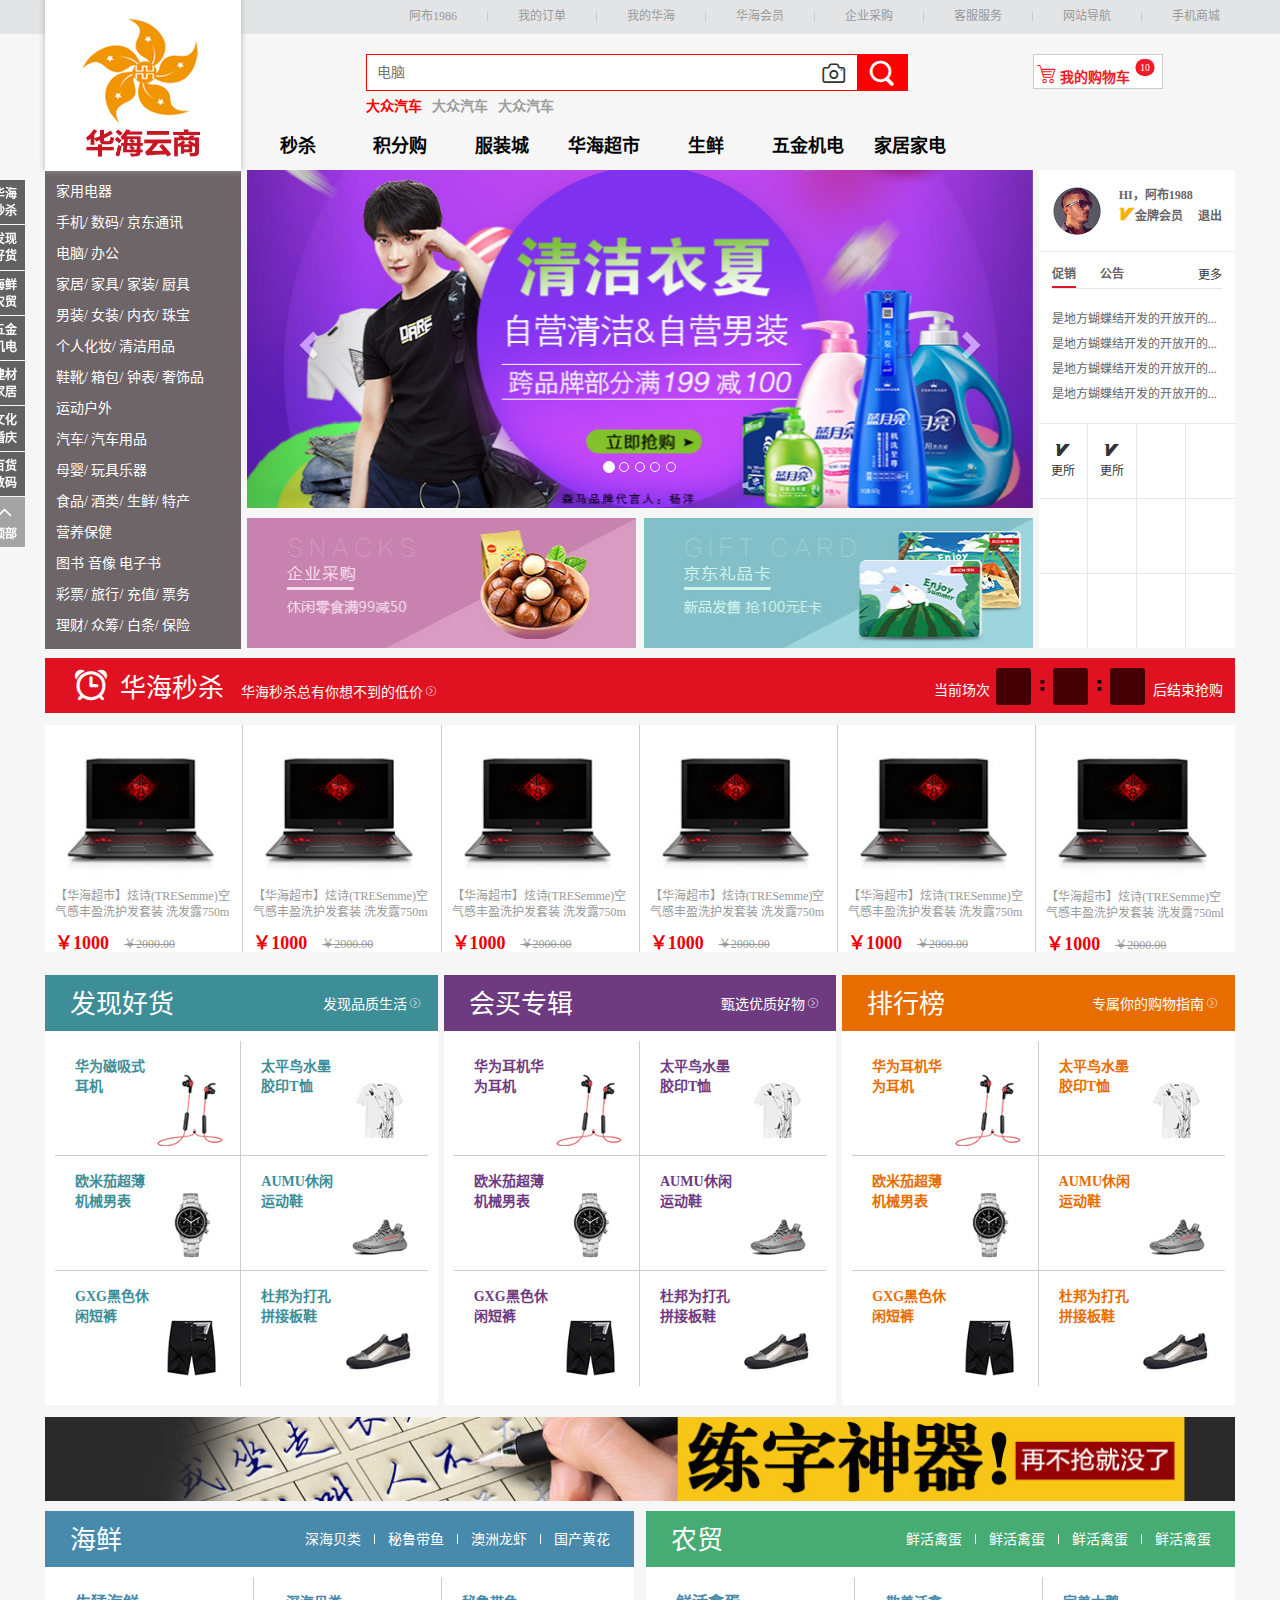
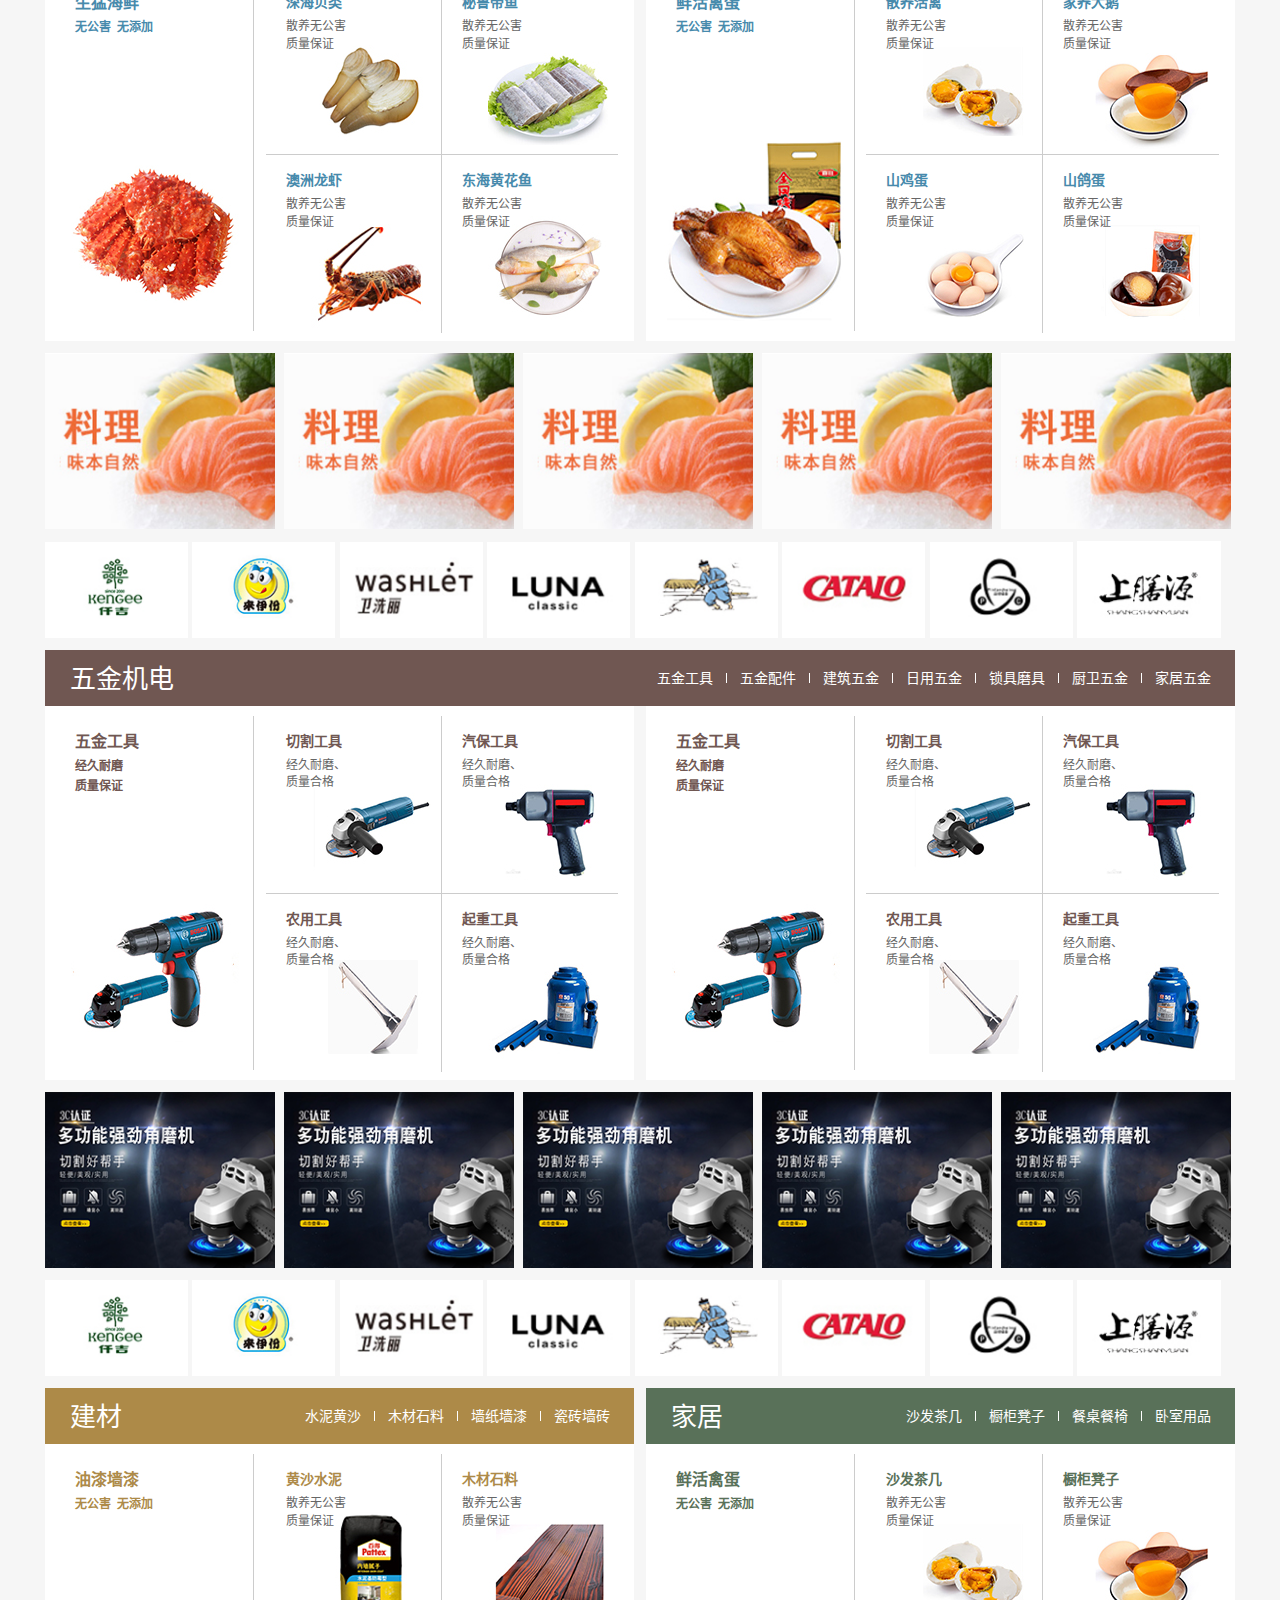
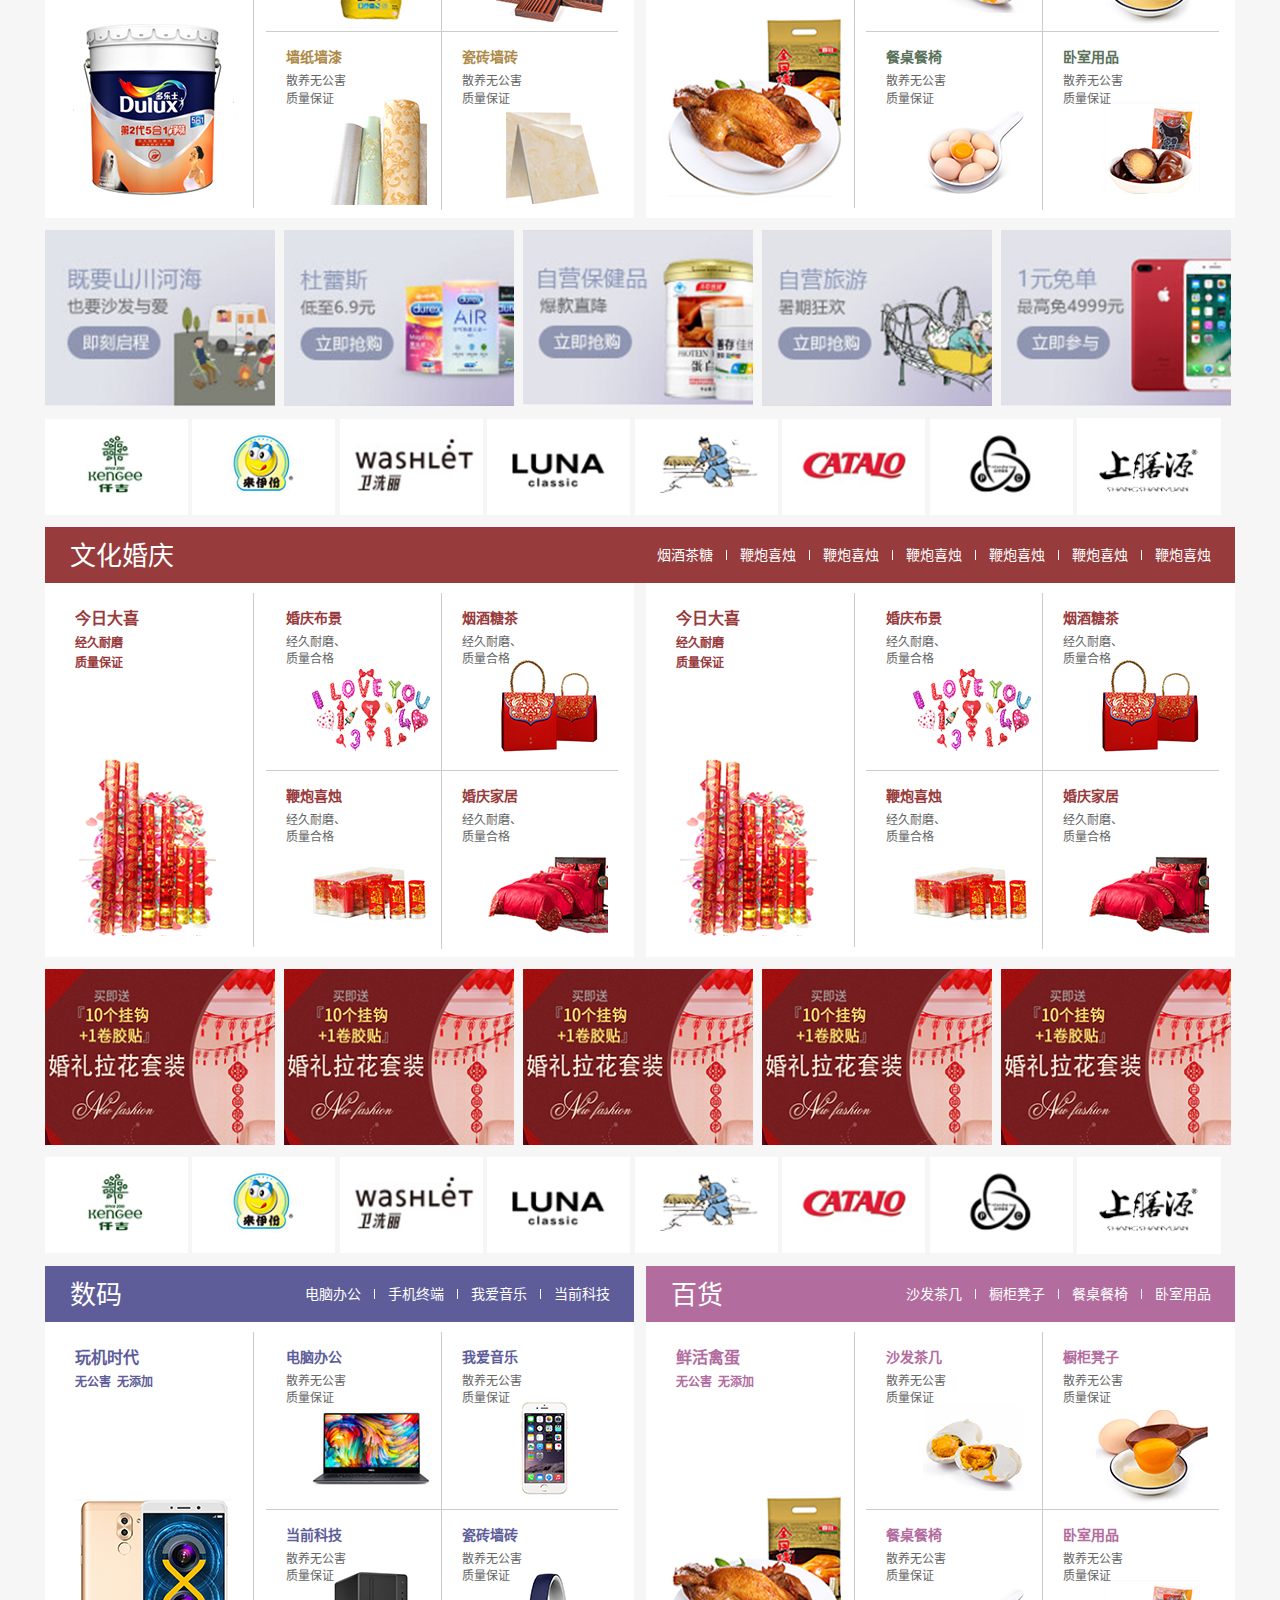
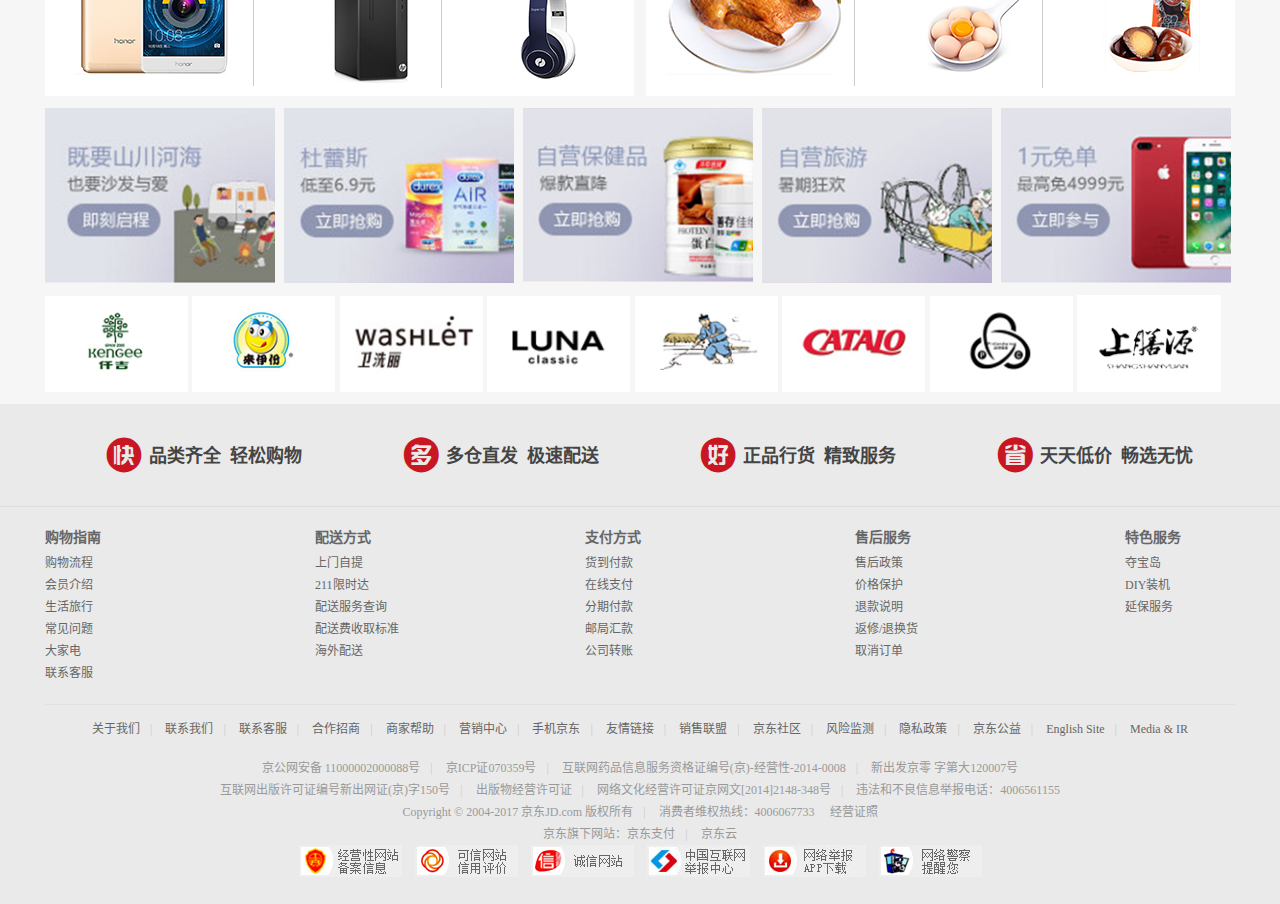
==== commit 8b6ebdad: "仿京东结尾" ====
--- a/public/Admin/01index.html
+++ b/public/Admin/01index.html
@@ -3059,103 +3059,148 @@
 			</div>
 		</div>
 
-		<div class="Ending clean_float">
-			<ul class="clean_float">
-				<li class="fl clean_float"> 
-					<img src="../static/img/tese_tb1.png" class="fl"/>
-					<h4 class="fl">品类齐全  轻松购物</h4>
-				</li>
-				<li class="fl clean_float"> 
-					<img src="../static/img/tese_tb1.png" class="fl"/>
-					<h4 class="fl">品类齐全  轻松购物</h4>
-				</li>
-				<li class="fl clean_float"> 
-					<img src="../static/img/tese_tb1.png" class="fl"/>
-					<h4 class="fl">品类齐全  轻松购物</h4>
-				</li>
-				<li class="fl clean_float"> 
-					<img src="../static/img/tese_tb1.png" class="fl"/>
-					<h4 class="fl">品类齐全  轻松购物</h4>
-				</li>
-			</ul>
-		</div>
-		
-		<div class="clean_float Ending-font">
-			<ul class="clean_float">
-				<li class="fl clean_float"> 
-					<ul class="clean_float">
-						<li>  
-							购物指南
-						</li>
-						<li>  
-							购物流程
-						</li>
-						<li> 
-							会员介绍
-						</li>
-						<li>  
-							联系客服
-						</li>
-					</ul>
-				</li>
-				<li class="fl clean_float"> 
-					<ul class="clean_float">
-						<li>  
-							配送方式
-						</li>
-						<li>  
-							配送服务查询
-						</li>
-						<li> 
-							配送费收取标准
-						</li>
-					</ul>
-				</li>
-				<li class="fl clean_float"> 
-					<ul class="clean_float">
-						<li>  支付方式
+		<div class="Ending_div">
+			<div class="big-icon-div">
+				<div>
+					<ul class="big-icon-ul">
+						<li>
+							<div class="clean_float">
+								<i class="iconfont fl">&#xe62b;</i>
+								<p class="fl">
+									品类齐全&nbsp;&nbsp;轻松购物
+								</p>
+							</div>
 						</li>
 						<li>
-							货到付款
+							<div class="clean_float">
+								<i class="iconfont fl">&#xe62c;</i>
+								<p class="fl">
+									多仓直发&nbsp;&nbsp;极速配送
+								</p>
+							</div>
 						</li>
-						<li> 
-							在线支付
+						<li>
+							<div class="clean_float">
+								<i class="iconfont fl">&#xe62d;</i>
+								<p class="fl">
+									正品行货&nbsp;&nbsp;精致服务
+								</p>
+							</div>
 						</li>
-						<li>  
-							邮局付款
+						<li>
+							<div class="clean_float">
+								<i class="iconfont fl">&#xe62e;</i>
+								<p class="fl">
+									天天低价&nbsp;&nbsp;畅选无忧
+								</p>
+							</div>
 						</li>
+					
 					</ul>
-				</li>
-				<li class="fl clean_float"> 
-					<ul class="clean_float">
-						<li>  
-							售后服务
-						</li>
-						<li>  
-							退货政策
-						</li>
-						<li> 
-							退货流程
-						</li>
-					</ul>
-				</li>
-				<li class="fl clean_float"> 
-					<ul class="clean_float">
-						<li>  
-							商家服务
-						</li>
-						<li>  
-							商家入驻
-						</li>
-					</ul>
-				</li>
-			</ul>
-			<p>
-				关于我们丨 联系我们丨 商家入驻丨 营销中心丨 友情链接丨 销售联盟
-			</p>
-			
-			<p> ◎2016鲁ICP备16008xxx号 | （鲁）-非经营性-2017-0069</p>
-			<p> <img src="../static/img/police.png"/> 鲁公安网备xx020202000xxx号	</p>
+				</div>
+			</div>
+			<div class="clean_float font-div1">
+				<dl class="fl">
+					<dt>购物指南</dt>
+					<dd>购物流程</dd>
+					<dd>会员介绍</dd>
+					<dd>生活旅行</dd>
+					<dd>常见问题</dd>
+					<dd>大家电</dd>
+					<dd>联系客服</dd>
+				</dl>
+				<dl class="fl">
+					<dt>配送方式</dt>
+					<dd>上门自提</dd>
+					<dd>211限时达</dd>
+					<dd>配送服务查询</dd>
+					<dd>配送费收取标准</dd>
+					<dd>海外配送</dd>
+				</dl>
+				<dl  class="fl">
+					<dt>支付方式</dt>
+					<dd>货到付款</dd>
+					<dd>在线支付</dd>
+					<dd>分期付款</dd>
+					<dd>邮局汇款</dd>
+					<dd>公司转账</dd>
+				</dl>
+				<dl class="fl">
+					<dt>售后服务</dt>
+					<dd>售后政策</dd>
+					<dd>价格保护</dd>
+					<dd>退款说明</dd>
+					<dd>返修/退换货</dd>
+					<dd>取消订单</dd>
+				</dl>
+				<dl class="fl">
+					<dt>特色服务</dt>
+					<dd>夺宝岛</dd>
+					<dd>DIY装机</dd>
+					<dd>延保服务</dd>
+				</dl>
+			</div>
+			<div class="font-div2">
+				<p>
+					<a href="#">关于我们</a>|
+					<a href="#">联系我们</a>|
+					<a href="#">联系客服</a>|
+					<a href="#">合作招商</a>|
+					<a href="#">商家帮助</a>|
+					<a href="#">营销中心</a>|
+					<a href="#">手机京东</a>|
+					<a href="#">友情链接</a>|
+					<a href="#">销售联盟</a>|
+					<a href="#">京东社区</a>|
+					<a href="#">风险监测</a>|
+					<a href="#">隐私政策</a>|
+					<a href="#">京东公益</a>|
+					<a href="#">English Site</a>|
+					<a href="#">Media & IR</a>
+				</p>
+				<div>
+					<p>
+						<a href="#">京公网安备 11000002000088号</a>|
+						<a href="#">京ICP证070359号</a>|
+						<a href="#">互联网药品信息服务资格证编号(京)-经营性-2014-0008</a>|
+						<a href="#">新出发京零 字第大120007号</a>
+					</p>
+					<p>
+						<a href="#">互联网出版许可证编号新出网证(京)字150号</a>|
+						<a href="#">出版物经营许可证</a>|
+						<a href="#">网络文化经营许可证京网文[2014]2148-348号</a>|
+						<a href="#">违法和不良信息举报电话：4006561155</a>
+					</p>
+					<p>
+						<a href="#">Copyright &copy; 2004-2017  京东JD.com 版权所有</a>|
+						<a href="#">消费者维权热线：4006067733 &nbsp; &nbsp;&nbsp;经营证照</a>
+					</p>
+					<p>
+						<a href="#">京东旗下网站：京东支付</a>|
+						<a href="#">京东云</a>
+					</p>
+					<p>
+						<a href=""  class="police-img">
+							<img src="../static/img/end01.png"/>
+						</a>
+						<a href="" class="police-img">
+							<img src="../static/img/end02.png"/>
+						</a>
+						<a href="" class="police-img">
+							<img src="../static/img/end03.png"/>
+						</a>
+						<a href="" class="police-img">
+							<img src="../static/img/end04.png"/>
+						</a>
+						<a href="" class="police-img">
+							<img src="../static/img/end05.png"/>
+						</a>
+						<a href="" class="police-img">
+							<img src="../static/img/end06.png"/>
+						</a>
+    				</p>
+				</div>
+			</div>
 		</div>
 
 		
@@ -3207,7 +3252,7 @@
 			$(document).ready(function(){
     		//parseInt
     		var Width =$(window).width();
-    		$("#menu").css("left",(Width-1290)/2+"px");
+    		$("#menu").css("left",(Width-1310)/2+"px");
     		if(Width<1280){
     			$("#menu").css("display","none")
 			}
--- a/public/static/css/iconfont.css
+++ b/public/static/css/iconfont.css
@@ -1,10 +1,10 @@
 
 @font-face {font-family: "iconfont";
-  src: url('iconfont.eot?t=1501730465851'); /* IE9*/
-  src: url('iconfont.eot?t=1501730465851#iefix') format('embedded-opentype'), /* IE6-IE8 */
-  url('iconfont.woff?t=1501730465851') format('woff'), /* chrome, firefox */
-  url('iconfont.ttf?t=1501730465851') format('truetype'), /* chrome, firefox, opera, Safari, Android, iOS 4.2+*/
-  url('iconfont.svg?t=1501730465851#iconfont') format('svg'); /* iOS 4.1- */
+  src: url('iconfont.eot?t=1502268673135'); /* IE9*/
+  src: url('iconfont.eot?t=1502268673135#iefix') format('embedded-opentype'), /* IE6-IE8 */
+  url('iconfont.woff?t=1502268673135') format('woff'), /* chrome, firefox */
+  url('iconfont.ttf?t=1502268673135') format('truetype'), /* chrome, firefox, opera, Safari, Android, iOS 4.2+*/
+  url('iconfont.svg?t=1502268673135#iconfont') format('svg'); /* iOS 4.1- */
 }
 
 .iconfont {
@@ -20,6 +20,14 @@
 .icon-sousuo:before { content: "\e6af"; }
 
 .icon-vip:before { content: "\e60f"; }
+
+.icon-kuai:before { content: "\e62b"; }
+
+.icon-duo:before { content: "\e62c"; }
+
+.icon-hao:before { content: "\e62d"; }
+
+.icon-sheng:before { content: "\e62e"; }
 
 .icon-icon5:before { content: "\e661"; }
 
@@ -45,6 +53,8 @@
 
 .icon-yousanjiao-copy-copy:before { content: "\e60a"; }
 
+.icon-add:before { content: "\e6df"; }
+
 .icon-xin:before { content: "\e6cf"; }
 
 .icon-xiangji:before { content: "\e6fc"; }
--- a/public/static/css/style.css
+++ b/public/static/css/style.css
@@ -138,6 +138,12 @@
 	font-size: 12px;
 }
 
+.nav_div .nav_ul>li {
+	color: #999;
+	font-size: 12px;
+	padding: 0 15px;
+}
+
 .nav_div .nav_li {
 	overflow: hidden;
 	line-height: 30px;
@@ -145,6 +151,7 @@
 	height: 10px;
 	margin: 5px 15px 0 15px;
 	background-color: #ccc;
+	padding: 0 !important;
 }
 
 
@@ -344,8 +351,8 @@
 
 .font-item1 {
 	position: absolute;
-	left: 276px;
-	top: 175px;
+	left: 197px;
+	top: 115px;
 	z-index: 100;
 	font-size: 12px;
 	width: 999px;
@@ -1525,6 +1532,7 @@
 .Hidden_menu li:hover {
 	background: #f5f5f5;
 }
+.MyCenter_div{margin-bottom: 20px;}
 
 .MyCenter_div dl {
 	padding-left: 20px;
@@ -1784,35 +1792,57 @@
 	padding: 10px 0;
 }
 
-
 /*结尾*/
-
-.Ending {
+.Ending_div{height: 500px !important; background-color: #eaeaea;}
+			.Ending_div .big-icon-div{padding: 30px 0;border-bottom: 1px solid #dedede;}
+				.Ending_div .big-icon-div>div{margin: 0 auto;width: 1190px;line-height: 42px;}
+				.Ending_div .big-icon-div .big-icon-ul{ overflow: hidden;height: 42px;margin: 0 !important;}
+				.Ending_div .big-icon-div .big-icon-ul>li{float: left; width: 297px;}
+				.Ending_div .big-icon-div .big-icon-ul>li>div{position: relative; margin: 0 auto; padding-left: 45px; width: 180px;}
+				.Ending_div .big-icon-div .big-icon-ul>li>div>i{font-size:40px;color:#C81623;overflow: hidden; position: absolute; left:0;top: 0;}
+				.Ending_div .big-icon-div .big-icon-ul>li>div>p{overflow: hidden;height: 42px;line-height: 42px;font-size: 18px;font-weight: 700;text-overflow: ellipsis;white-space: nowrap;color: #444;margin: 0 !important;}
+			.Ending_div .font-div1{padding: 20px 0;margin: 0 auto;  width: 1190px;color: #666}
+				.Ending_div .font-div1>dl{width: 270px;margin: 0 !important;;}
+				.Ending_div .font-div1>dl:last-child{width:110px;}
+				.Ending_div .font-div1>dl>dt{margin-bottom: 5px; font-size: 14px;font-weight: 600;}
+				.Ending_div .font-div1>dl>dd{line-height: 22px; font-size: 12px;}
+			.Ending_div .font-div2{padding: 15px 0;border-top: 1px solid #e1e1e1; margin: 0 auto; width: 1190px;font-size:12px;text-align: center;}	
+			.Ending_div .font-div2>p{color: #ccc;}
+			.Ending_div .font-div2>p>a{margin: 0 10px;color: #666}
+			.Ending_div .font-div2>div{padding: 10px 0;line-height: 22px; color: #999;}
+			.Ending_div .font-div2>div>p{color: #ccc;margin: 0 !important;}
+			.Ending_div .font-div2>div>p>a{margin: 0 10px;color: #999}
+			.Ending_div .font-div2>div .police-img{ margin: 0 5px;text-decoration: none;}
+
+
+/*华海结尾*/
+
+/*.HuaHai_Ending {
 	width: 100%;
 	background: #fff;
 	border-bottom: 1px solid #dedede;
 }
 
-.Ending>ul {
+.HuaHai_Ending>ul {
 	width: 1100px;
 	margin: 0px auto;
 	padding: 40px 0 20px 0;
 }
 
-.Ending>ul>li {
+.HuaHai_Ending>ul>li {
 	width: 25%;
 }
 
-.Ending>ul>li>img {
+.HuaHai_Ending>ul>li>img {
 	margin-right: 5px;
 }
 
-.Ending-font {
+.HuaHai_Ending-font {
 	width: 100%;
 	background: #eaeaea;
 }
 
-.Ending-font>ul {
+.HuaHai_Ending-font>ul {
 	width: 1190px;
 	margin: 0px auto 20px auto;
 	padding:20px 0;
@@ -1820,27 +1850,81 @@
 	
 }
 
-.Ending-font>ul>li {
+.HuaHai_Ending-font>ul>li {
 	width: 12%;
 	margin-left:6%;
 }
 
-.Ending-font>ul>li>ul>li {
+.HuaHai_Ending-font>ul>li>ul>li {
 	display: block;
 	font-size: 12px;
 	color: #666;
 	line-height: 21px;
 }
 
-.Ending-font>ul>li>ul>li:first-child {
+.HuaHai_Ending-font>ul>li>ul>li:first-child {
 	font-size: 17px;
 	color: #68686c;
 	line-height: 40px;
 }
 
-.Ending-font>p {
+.HuaHai_Ending-font>p {
 	font-size: 12px;
 	color: #666;
 	line-height: 20px;
 	text-align: center;
-}+}*/
+/*鼠标控制菜单显示*/
+.Parent{
+	position: relative;
+	}
+	
+.Parent_title{
+	width:16.5%;
+	height:40px;
+	background:#B1191A;
+	/*background:#6e6568;
+	border-bottom: 1px solid #ccc;	*/
+	position: absolute;
+	top: -39px;
+	line-height:40px;
+	text-align:center;
+	color: #fff;
+	font-size: 16px;
+	}
+	
+.Child{
+	position: absolute;
+	z-index: 2;
+	display: none;
+	}
+
+.Child .font-item1 {
+	position: absolute;
+	left: 197px;
+	top: -1px;
+	z-index: 100;
+	font-size: 12px;
+	width: 999px;
+	border-left: none;
+	background: #f7f7f7;
+	display: none;
+	box-shadow: 2px 0 5px rgba(0, 0, 0, .3);
+}	
+.Parent:hover  .Child{
+	display:block !important;
+	}
+
+
+
+
+
+
+
+
+
+
+
+
+
+
